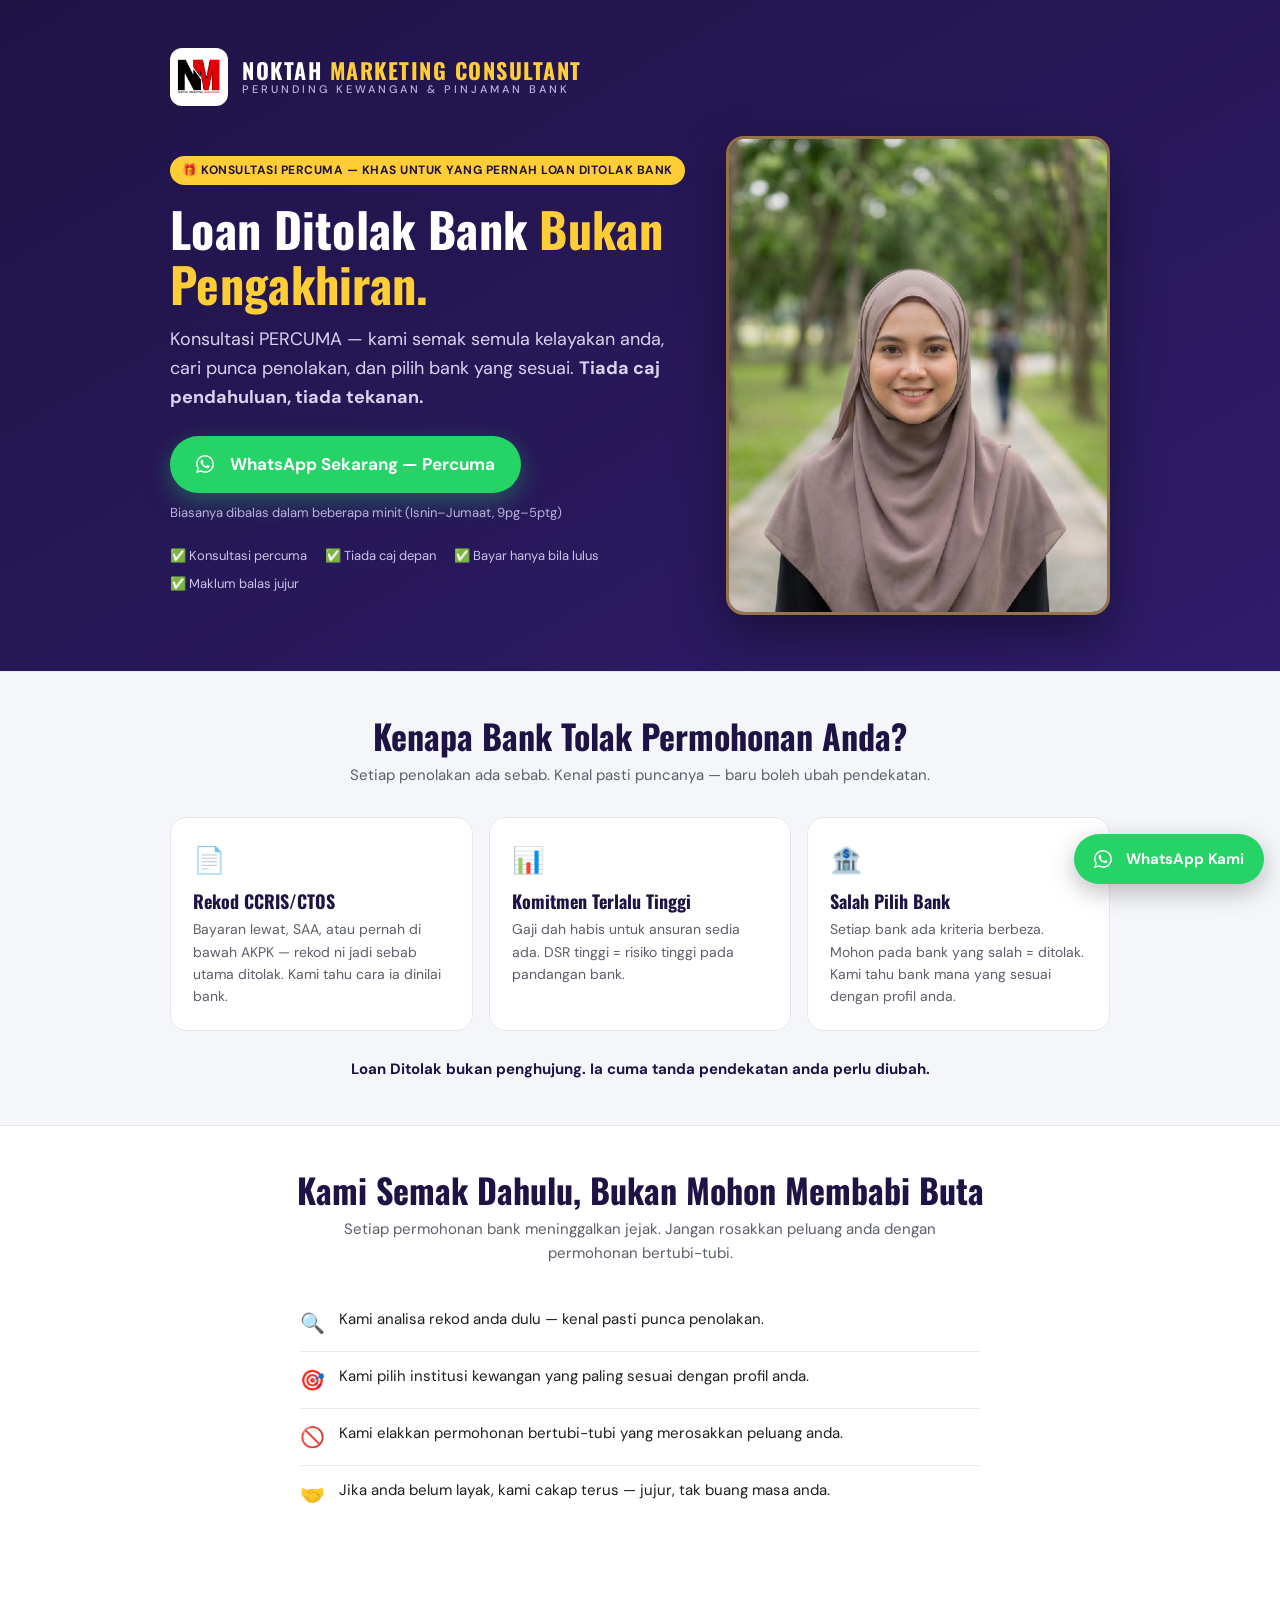
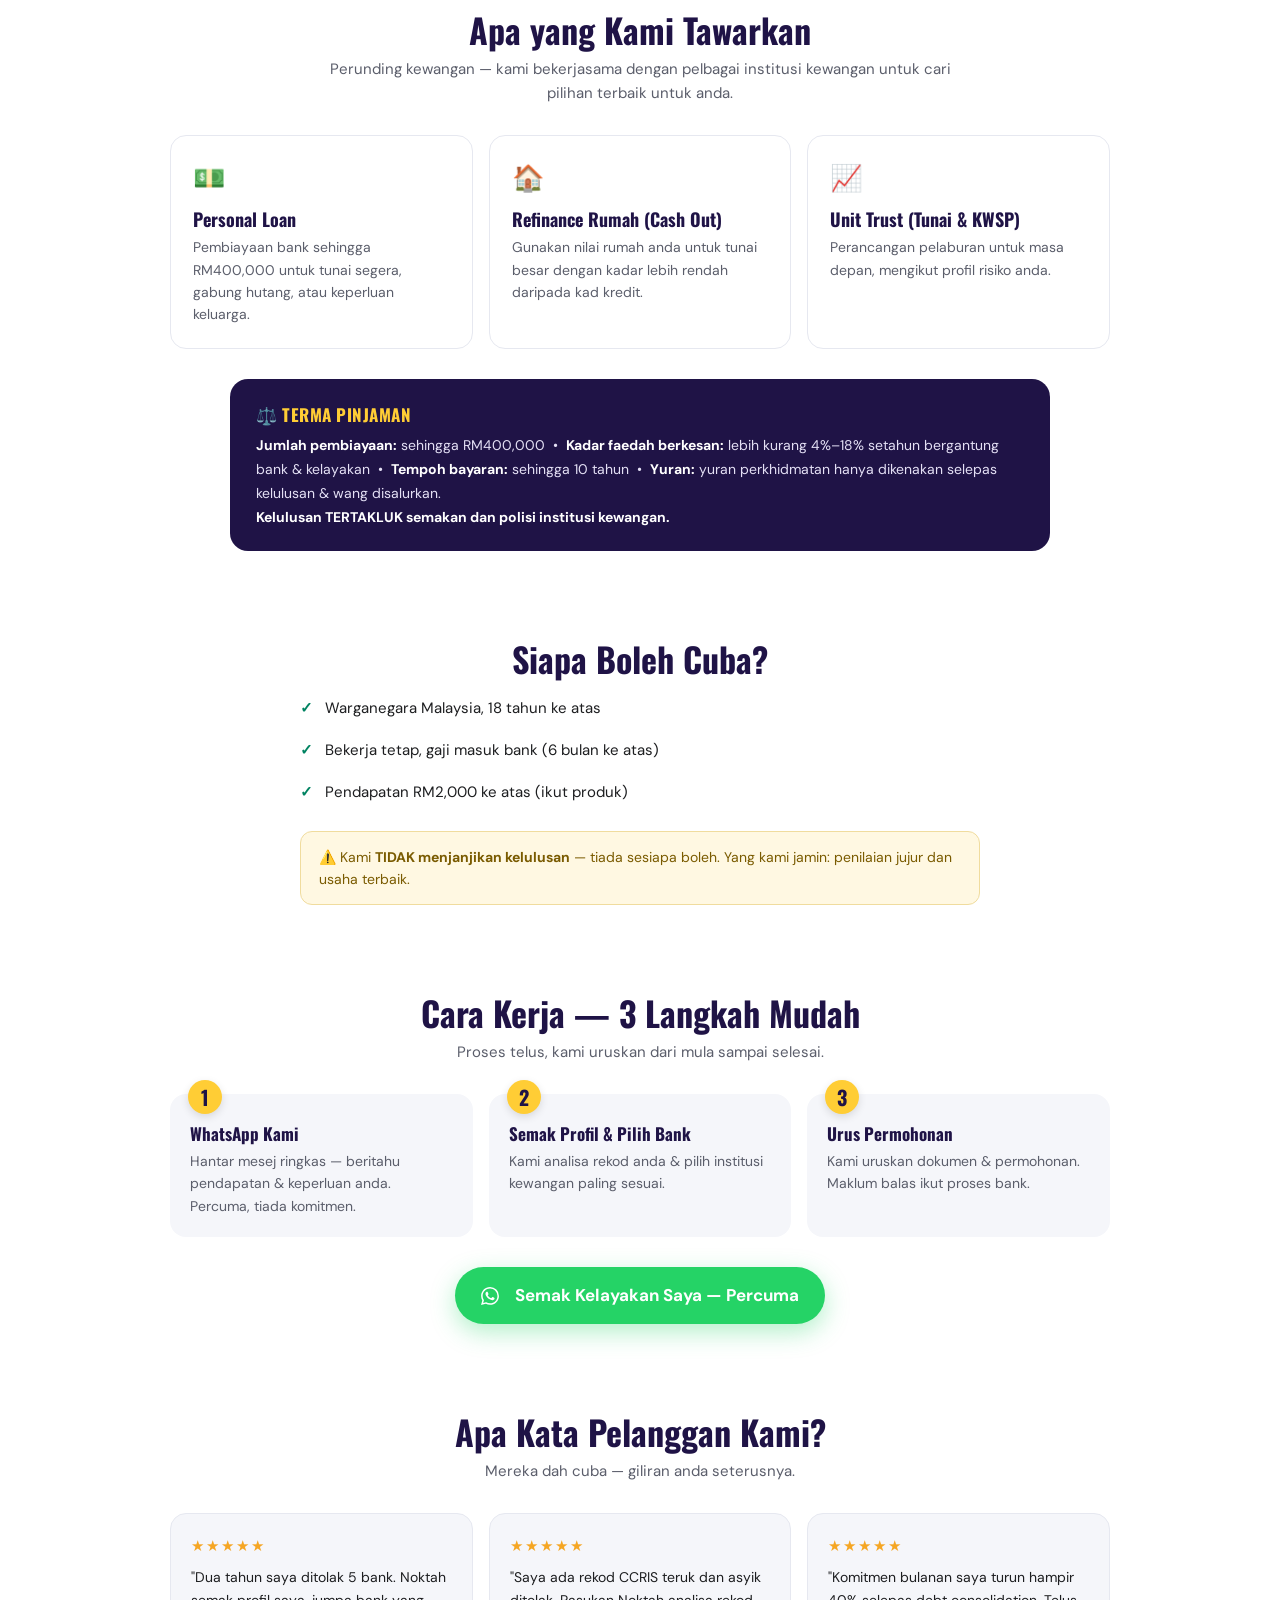
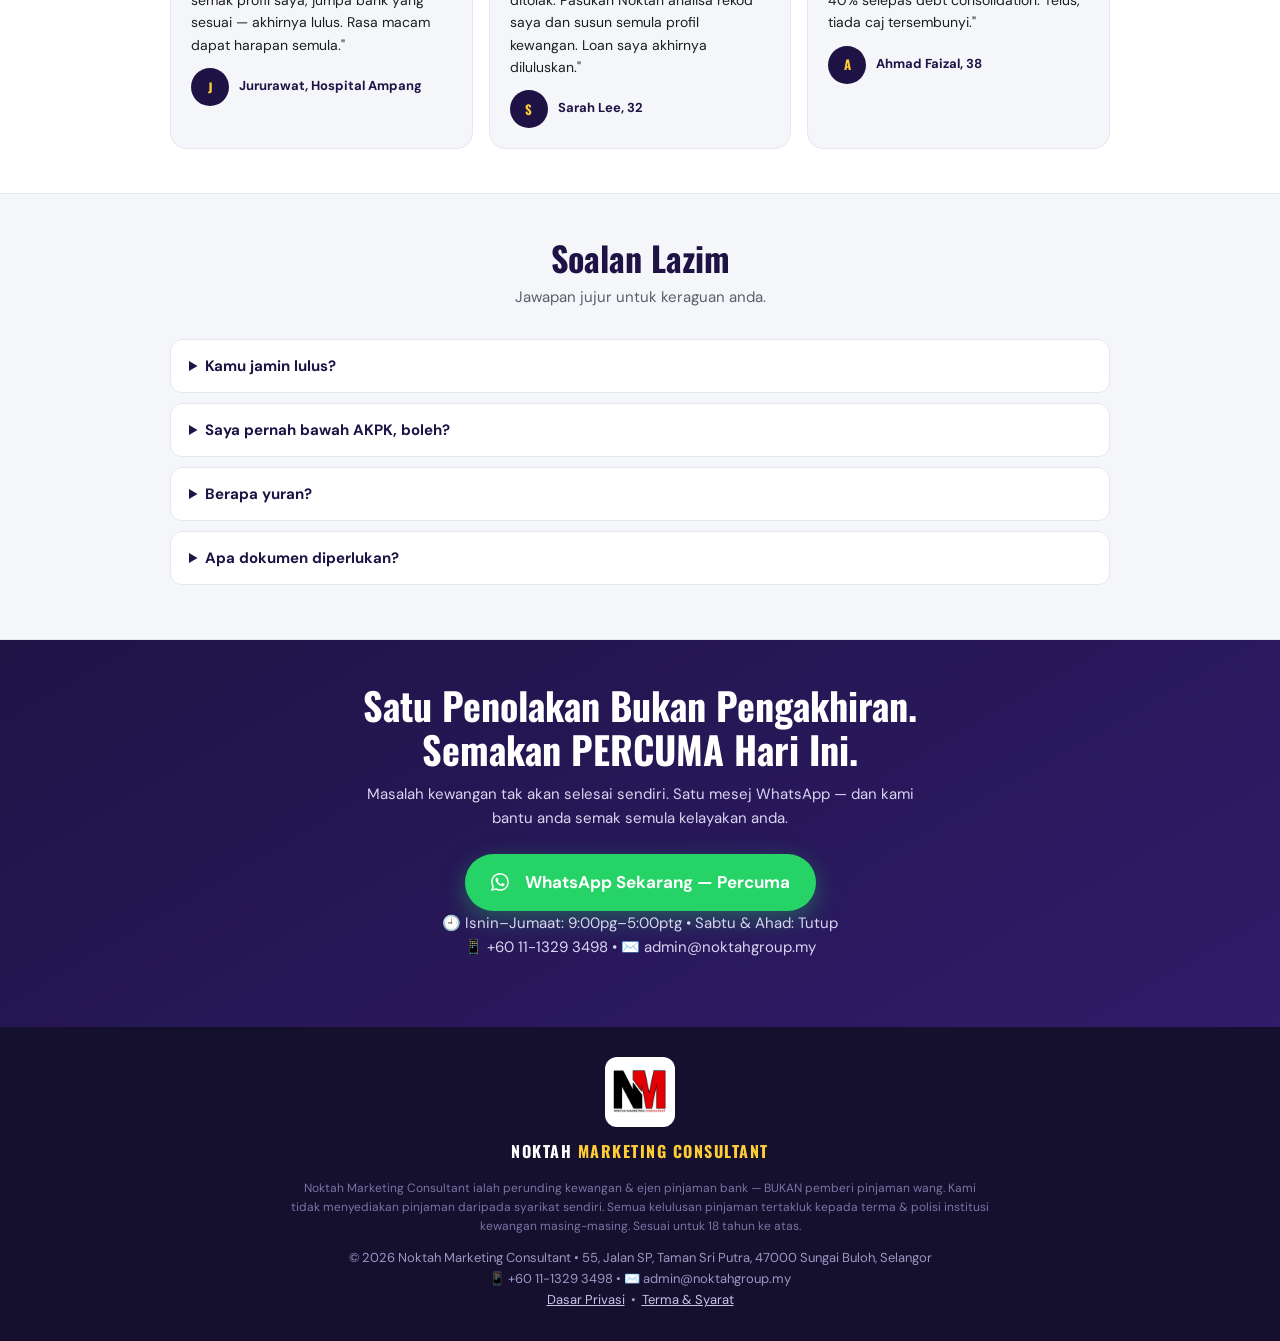
==== index.html @ 8a8d5894 "Mobile hero: turunkan anchor ke 58%, tinggi 300px (nampak badan)" ====
<!DOCTYPE html>
<html lang="ms">
<head>
<!-- Meta Pixel Code -->
<script>
!function(f,b,e,v,n,t,s)
{if(f.fbq)return;n=f.fbq=function(){n.callMethod?
n.callMethod.apply(n,arguments):n.queue.push(arguments)};
if(!f._fbq)f._fbq=n;n.push=n;n.loaded=!0;n.version='2.0';
n.queue=[];t=b.createElement(e);t.async=!0;
t.src=v;s=b.getElementsByTagName(e)[0];
s.parentNode.insertBefore(t,s)}(window, document,'script',
'https://connect.facebook.net/en_US/fbevents.js');
fbq('init', '1632732818271693');
fbq('track', 'PageView');
</script>
<noscript><img height="1" width="1" style="display:none"
src="https://www.facebook.com/tr?id=1632732818271693&ev=PageView&noscript=1"
/></noscript>
<!-- End Meta Pixel Code -->
<meta charset="utf-8">
<meta name="viewport" content="width=device-width, initial-scale=1.0">
<meta name="google-site-verification" content="k-jwRYBzm_ZNtMENzzK-JhAJTaIxmrwhl0UwHgSZcL0">
<link rel="icon" type="image/png" href="favicon-64.png" sizes="64x64">
<link rel="icon" type="image/png" href="favicon-48.png" sizes="48x48">
<link rel="icon" type="image/png" href="favicon.png" sizes="32x32">
<link rel="icon" href="favicon.ico" sizes="any">
<link rel="apple-touch-icon" href="apple-touch-icon.png">
<title>Loan Ditolak Bank Bukan Pengakhiran — Konsultasi PERCUMA | Noktah Marketing Consultant</title>
<meta name="description" content="Pernah ditolak bank? Konsultasi PERCUMA — kami semak semula kelayakan anda, cari punca penolakan & pilih bank yang sesuai. Tiada caj pendahuluan.">
<link rel="canonical" href="https://loan.noktahgroup.my/">
<meta property="og:type" content="website">
<meta property="og:url" content="https://loan.noktahgroup.my/">
<meta property="og:title" content="Loan Ditolak Bank Bukan Pengakhiran — Konsultasi PERCUMA | Noktah Marketing Consultant">
<meta property="og:description" content="Konsultasi PERCUMA: kami semak semula kelayakan anda, cari punca penolakan & pilih bank yang sesuai. Tiada caj pendahuluan. Bayar hanya bila loan lulus.">
<meta property="og:image" content="https://loan.noktahgroup.my/hero.jpg">
<meta name="twitter:card" content="summary_large_image">
<script type="application/ld+json">
{
  "@context": "https://schema.org",
  "@graph": [
    {
      "@type": "FinancialService",
      "name": "Noktah Marketing Consultant",
      "description": "Perunding kewangan & ejen pinjaman bank: personal loan, refinance rumah (cash out) & unit trust. Konsultasi percuma, tiada caj pendahuluan.",
      "url": "https://loan.noktahgroup.my/",
      "telephone": "+60-11-1329-3498",
      "email": "admin@noktahgroup.my",
      "address": {
        "@type": "PostalAddress",
        "streetAddress": "55, Jalan SP, Taman Sri Putra",
        "addressLocality": "Sungai Buloh",
        "addressRegion": "Selangor",
        "postalCode": "47000",
        "addressCountry": "MY"
      },
      "openingHoursSpecification": {
        "@type": "OpeningHoursSpecification",
        "dayOfWeek": ["Monday","Tuesday","Wednesday","Thursday","Friday"],
        "opens": "09:00",
        "closes": "17:00"
      }
    },
    {
      "@type": "FAQPage",
      "mainEntity": [
        {"@type":"Question","name":"Kamu jamin lulus?","acceptedAnswer":{"@type":"Answer","text":"TIDAK. Tiada sesiapa boleh jamin kelulusan bank. Tugas kami memastikan anda mohon dengan cara yang betul dan layak."}},
        {"@type":"Question","name":"Saya pernah bawah AKPK, boleh?","acceptedAnswer":{"@type":"Answer","text":"Bergantung rekod dan status semasa. Konsultasi percuma — kami nilai dulu."}},
        {"@type":"Question","name":"Berapa yuran?","acceptedAnswer":{"@type":"Answer","text":"Tiada caj pendahuluan. Yuran hanya bila loan lulus dan duit masuk."}},
        {"@type":"Question","name":"Apa dokumen diperlukan?","acceptedAnswer":{"@type":"Answer","text":"NRIC, slip gaji, penyata KWSP/EPF."}}
      ]
    }
  ]
}
</script>
<link rel="preconnect" href="https://fonts.googleapis.com">
<link rel="preconnect" href="https://fonts.gstatic.com" crossorigin>
<link href="https://fonts.googleapis.com/css2?family=Oswald:wght@400;500;700&family=DM+Sans:wght@400;500;700&display=swap" rel="stylesheet">
<style>
  :root{
    --navy:#1f1346; --navy2:#2f1c6a; --gold:#ffcd35; --wa:#25D366; --wa-dark:#1eb457;
    --ink:#1d1e20; --gray:#5b5e6b; --bg:#ffffff; --soft:#f5f6fa; --line:#e6e8f0;
  }
  *{margin:0;padding:0;box-sizing:border-box;-webkit-tap-highlight-color:transparent}
  html{scroll-behavior:smooth}
  body{font-family:'DM Sans',Arial,sans-serif;color:var(--ink);background:var(--bg);line-height:1.6}
  h1,h2,h3{font-family:Oswald,'Arial Narrow',sans-serif;line-height:1.15;font-weight:700}
  img{max-width:100%;display:block}
  .wrap{max-width:980px;margin:0 auto;padding:0 20px}

  /* ===== HERO ===== */
  .hero{background:linear-gradient(150deg,var(--navy) 0%,var(--navy2) 100%);color:#fff;padding:48px 0 56px;position:relative;overflow:hidden}
  .hero-grid{display:grid;grid-template-columns:1.15fr .85fr;gap:36px;align-items:center;position:relative;z-index:1}
  .badge{display:inline-block;background:var(--gold);color:var(--navy);font-weight:700;font-size:12px;letter-spacing:.5px;padding:5px 12px;border-radius:999px;margin-bottom:16px;text-transform:uppercase}
  .hero h1{font-size:clamp(32px,7vw,48px);margin-bottom:14px;letter-spacing:.3px}
  .hero h1 .hl{color:var(--gold)}
  .hero p.sub{font-size:clamp(15px,3.6vw,18px);color:#d9d4f0;max-width:600px;margin-bottom:24px}
  .cta{display:inline-flex;align-items:center;gap:10px;background:var(--wa);color:#fff;font-weight:700;font-size:17px;padding:15px 26px;border-radius:999px;text-decoration:none;box-shadow:0 8px 24px rgba(37,211,102,.35);transition:transform .15s}
  .cta:hover{transform:translateY(-2px)}
  .cta-note{margin-top:10px;font-size:13px;color:#b9b3dd}
  .trust{display:flex;flex-wrap:wrap;gap:8px 18px;margin-top:22px;font-size:13px;color:#c9c4e8}
  .trust span{display:inline-flex;align-items:center;gap:6px}
  .brand{display:flex;align-items:center;gap:14px;margin-bottom:30px}
  .brand img{width:58px;height:58px;background:#fff;border-radius:12px;padding:5px;object-fit:contain}
  .brand .brand-name{font-family:Oswald,sans-serif;font-weight:700;font-size:clamp(17px,4vw,22px);letter-spacing:1.5px;color:#fff;line-height:1.15}
  .brand .brand-name em{color:var(--gold);font-style:normal}
  .brand .brand-name small{display:block;font-family:'DM Sans',sans-serif;font-size:11px;letter-spacing:3px;color:#b9b3dd;font-weight:500}
  .hero-img{border-radius:18px;overflow:hidden;box-shadow:0 20px 50px rgba(0,0,0,.4);border:3px solid rgba(255,205,53,.5)}
  .hero-img img{width:100%;height:100%;object-fit:cover}
  @media(max-width:760px){.hero-grid{grid-template-columns:1fr}.hero-img{order:-1;max-height:300px}.hero-img img{object-position:center 58%}}

  /* ===== SEKSYEN ===== */
  section{padding:44px 0}
  h2.sec{font-size:clamp(24px,5.5vw,34px);text-align:center;margin-bottom:8px;color:var(--navy)}
  p.sec-sub{text-align:center;color:var(--gray);max-width:660px;margin:0 auto 30px;font-size:15px}

  /* ===== PAIN ===== */
  .pain{background:var(--soft);border-top:1px solid var(--line);border-bottom:1px solid var(--line)}
  .cards{display:grid;grid-template-columns:repeat(auto-fit,minmax(250px,1fr));gap:16px}
  .card{background:#fff;border:1px solid var(--line);border-radius:16px;padding:22px}
  .card .ico{font-size:26px;margin-bottom:10px}
  .card h3{font-size:18px;color:var(--navy);margin-bottom:6px}
  .card p{font-size:14px;color:var(--gray)}
  .pain .kicker{text-align:center;font-weight:700;color:var(--navy);margin-top:26px;font-size:15px}

  /* ===== BEZANYA ===== */
  .bezanya ul{list-style:none;max-width:680px;margin:0 auto}
  .bezanya li{display:flex;gap:14px;padding:12px 0;font-size:15px;border-bottom:1px solid var(--line)}
  .bezanya li:last-child{border-bottom:0}
  .bezanya li .ic{font-size:20px;flex-shrink:0}

  /* ===== PERKHIDMATAN + TERMS ===== */
  .terms{background:var(--navy);color:#fff;border-radius:18px;padding:26px 26px 22px;margin-top:30px;max-width:820px;margin-left:auto;margin-right:auto}
  .terms h3{color:var(--gold);font-size:17px;margin-bottom:10px;text-transform:uppercase;letter-spacing:.5px}
  .terms p{font-size:14px;color:#e4e0f5;line-height:1.7}
  .terms b{color:#fff}

  /* ===== KELAYAKAN ===== */
  .kelayakan ul{list-style:none;max-width:680px;margin:0 auto}
  .kelayakan li{display:flex;gap:12px;padding:9px 0;font-size:15px}
  .kelayakan li .tick{color:#008361;font-weight:700}
  .kelayakan .warn{max-width:680px;margin:18px auto 0;background:#fff8e2;border:1px solid #f0dc9e;border-radius:12px;padding:14px 18px;font-size:14px;color:#7a5b00}

  /* ===== LANGKAH ===== */
  .steps{display:grid;grid-template-columns:repeat(auto-fit,minmax(220px,1fr));gap:16px;counter-reset:step}
  .step{position:relative;background:var(--soft);border-radius:16px;padding:24px 20px 20px}
  .step::before{counter-increment:step;content:counter(step);position:absolute;top:-14px;left:18px;background:var(--gold);color:var(--navy);font-family:Oswald,sans-serif;font-weight:700;font-size:20px;width:34px;height:34px;border-radius:50%;display:flex;align-items:center;justify-content:center;box-shadow:0 3px 8px rgba(0,0,0,.12)}
  .step h3{font-size:17px;color:var(--navy);margin-bottom:6px;margin-top:6px}
  .step p{font-size:14px;color:var(--gray)}

  /* ===== TESTIMONI ===== */
  .testi{display:grid;grid-template-columns:repeat(auto-fit,minmax(270px,1fr));gap:16px}
  .tcard{background:var(--soft);border-radius:16px;padding:20px;border:1px solid var(--line)}
  .tcard .stars{color:#f5a623;letter-spacing:2px;font-size:15px;margin-bottom:8px}
  .tcard p{font-size:14px}
  .tcard .nama{margin-top:12px;font-weight:700;font-size:13px;color:var(--navy)}
  .avatar{width:38px;height:38px;border-radius:50%;background:var(--navy);color:var(--gold);font-family:Oswald;font-weight:700;display:inline-flex;align-items:center;justify-content:center;margin-right:10px;vertical-align:middle}

  /* ===== FAQ ===== */
  .faq{background:var(--soft);border-top:1px solid var(--line);border-bottom:1px solid var(--line)}
  details{background:#fff;border:1px solid var(--line);border-radius:12px;margin-bottom:10px;padding:14px 18px}
  summary{font-weight:700;color:var(--navy);cursor:pointer;font-size:15px}
  details p{font-size:14px;color:var(--gray);margin-top:8px}

  /* ===== CTA AKHIR ===== */
  .cta-final{background:linear-gradient(150deg,var(--navy) 0%,var(--navy2) 100%);color:#fff;text-align:center}
  .cta-final h2{font-size:clamp(26px,6vw,38px);margin-bottom:10px}
  .cta-final p{color:#d9d4f0;max-width:580px;margin:0 auto 24px;font-size:15px}
  .jam-info{margin-top:18px;font-size:13px;color:#b9b3dd}

  /* ===== FOOTER ===== */
  footer{background:#14102e;color:#9d97c4;font-size:13px;padding:30px 0;text-align:center}
  footer .disclaimer{max-width:700px;margin:0 auto 12px;font-size:12px;color:#7a74a3}
  footer a{color:#c9c4e8}

  /* ===== STICKY WA ===== */
  .sticky-wa{position:fixed;bottom:16px;right:16px;z-index:99;background:var(--wa);color:#fff;border-radius:999px;padding:13px 20px;font-weight:700;text-decoration:none;font-size:15px;box-shadow:0 8px 24px rgba(0,0,0,.25);display:flex;align-items:center;gap:8px}
  @media(max-width:480px){.sticky-wa span.tx{display:none}.sticky-wa{padding:14px;border-radius:50%}}
.wa-ico { vertical-align: -3px; margin-right: 6px; }
</style>
</head>
<body>

<!-- ================= HERO ================= -->
<header class="hero">
  <div class="wrap">
    <div class="brand">
      <img src="logo-sm.png" alt="Logo Noktah Marketing Consultant">
      <div class="brand-name">NOKTAH <em>MARKETING CONSULTANT</em><small>PERUNDING KEWANGAN &amp; PINJAMAN BANK</small></div>
    </div>
    <div class="hero-grid">
      <div>
        <span class="badge">🎁 Konsultasi PERCUMA — Khas Untuk Yang Pernah Loan Ditolak Bank</span>
        <h1>Loan Ditolak Bank <span class="hl">Bukan Pengakhiran.</span></h1>
        <p class="sub">Konsultasi PERCUMA — kami semak semula kelayakan anda, cari punca penolakan, dan pilih bank yang sesuai. <strong>Tiada caj pendahuluan, tiada tekanan.</strong></p>
        <a class="cta" href="https://wa.me/601113293498?text=Assalamualaikum%2C%20saya%20nak%20semak%20kelayakan%20loan%20-%20konsultasi%20PERCUMA." target="_blank" rel="noopener" onclick="trackWA('hero')"><svg class="wa-ico" viewBox="0 0 24 24" width="18" height="18" fill="#fff" aria-hidden="true"><path d="M17.472 14.382c-.297-.149-1.758-.867-2.03-.967-.273-.099-.471-.148-.67.15-.197.297-.767.966-.94 1.164-.173.199-.347.223-.644.075-.297-.15-1.255-.463-2.39-1.475-.883-.788-1.48-1.761-1.653-2.059-.173-.297-.018-.458.13-.606.134-.133.298-.347.446-.52.149-.174.198-.298.298-.497.099-.198.05-.371-.025-.52-.075-.149-.669-1.612-.916-2.207-.242-.579-.487-.5-.669-.51-.173-.008-.371-.01-.57-.01-.198 0-.52.074-.792.372-.272.297-1.04 1.016-1.04 2.479 0 1.462 1.065 2.875 1.213 3.074.149.198 2.096 3.2 5.077 4.487.709.306 1.262.489 1.694.625.712.227 1.36.195 1.871.118.571-.085 1.758-.719 2.006-1.413.248-.694.248-1.289.173-1.413-.074-.124-.272-.198-.57-.347m-5.421 7.403h-.004a9.87 9.87 0 01-5.031-1.378l-.361-.214-3.741.982.998-3.648-.235-.374a9.86 9.86 0 01-1.51-5.26c.001-5.45 4.436-9.884 9.888-9.884 2.64 0 5.122 1.03 6.988 2.898a9.825 9.825 0 012.893 6.994c-.003 5.45-4.437 9.884-9.885 9.884m8.413-18.297A11.815 11.815 0 0012.05 0C5.495 0 .16 5.335.157 11.892c0 2.096.547 4.142 1.588 5.945L.057 24l6.305-1.654a11.882 11.882 0 005.683 1.448h.005c6.554 0 11.89-5.335 11.893-11.893a11.821 11.821 0 00-3.48-8.413z"/></svg> WhatsApp Sekarang — Percuma</a>
        <p class="cta-note">Biasanya dibalas dalam beberapa minit (Isnin–Jumaat, 9pg–5ptg)</p>
        <div class="trust">
          <span>✅ Konsultasi percuma</span>
          <span>✅ Tiada caj depan</span>
          <span>✅ Bayar hanya bila lulus</span>
          <span>✅ Maklum balas jujur</span>
        </div>
      </div>
      <div class="hero-img">
        <img src="hero.jpg" alt="Wanita berhijab tersenyum lega — ada harapan selepas ditolak bank" width="1200" height="800">
      </div>
    </div>
  </div>
</header>

<!-- ================= PAIN ================= -->
<section class="pain">
  <div class="wrap">
    <h2 class="sec">Kenapa Bank Tolak Permohonan Anda?</h2>
    <p class="sec-sub">Setiap penolakan ada sebab. Kenal pasti puncanya — baru boleh ubah pendekatan.</p>
    <div class="cards">
      <div class="card">
        <div class="ico">📄</div>
        <h3>Rekod CCRIS/CTOS</h3>
        <p>Bayaran lewat, SAA, atau pernah di bawah AKPK — rekod ni jadi sebab utama ditolak. Kami tahu cara ia dinilai bank.</p>
      </div>
      <div class="card">
        <div class="ico">📊</div>
        <h3>Komitmen Terlalu Tinggi</h3>
        <p>Gaji dah habis untuk ansuran sedia ada. DSR tinggi = risiko tinggi pada pandangan bank.</p>
      </div>
      <div class="card">
        <div class="ico">🏦</div>
        <h3>Salah Pilih Bank</h3>
        <p>Setiap bank ada kriteria berbeza. Mohon pada bank yang salah = ditolak. Kami tahu bank mana yang sesuai dengan profil anda.</p>
      </div>
    </div>
    <p class="kicker">Loan Ditolak bukan penghujung. Ia cuma tanda pendekatan anda perlu diubah.</p>
  </div>
</section>

<!-- ================= BEZANYA ================= -->
<section class="bezanya">
  <div class="wrap">
    <h2 class="sec">Kami Semak Dahulu, Bukan Mohon Membabi Buta</h2>
    <p class="sec-sub">Setiap permohonan bank meninggalkan jejak. Jangan rosakkan peluang anda dengan permohonan bertubi-tubi.</p>
    <ul>
      <li><span class="ic">🔍</span> Kami analisa rekod anda dulu — kenal pasti punca penolakan.</li>
      <li><span class="ic">🎯</span> Kami pilih institusi kewangan yang paling sesuai dengan profil anda.</li>
      <li><span class="ic">🚫</span> Kami elakkan permohonan bertubi-tubi yang merosakkan peluang anda.</li>
      <li><span class="ic">🤝</span> Jika anda belum layak, kami cakap terus — jujur, tak buang masa anda.</li>
    </ul>
  </div>
</section>

<!-- ================= PERKHIDMATAN ================= -->
<section>
  <div class="wrap">
    <h2 class="sec">Apa yang Kami Tawarkan</h2>
    <p class="sec-sub">Perunding kewangan — kami bekerjasama dengan pelbagai institusi kewangan untuk cari pilihan terbaik untuk anda.</p>
    <div class="cards">
      <div class="card">
        <div class="ico">💵</div>
        <h3>Personal Loan</h3>
        <p>Pembiayaan bank sehingga RM400,000 untuk tunai segera, gabung hutang, atau keperluan keluarga.</p>
      </div>
      <div class="card">
        <div class="ico">🏠</div>
        <h3>Refinance Rumah (Cash Out)</h3>
        <p>Gunakan nilai rumah anda untuk tunai besar dengan kadar lebih rendah daripada kad kredit.</p>
      </div>
      <div class="card">
        <div class="ico">📈</div>
        <h3>Unit Trust (Tunai &amp; KWSP)</h3>
        <p>Perancangan pelaburan untuk masa depan, mengikut profil risiko anda.</p>
      </div>
    </div>
    <div class="terms">
      <h3>⚖️ Terma Pinjaman</h3>
      <p><b>Jumlah pembiayaan:</b> sehingga RM400,000 &nbsp;•&nbsp; <b>Kadar faedah berkesan:</b> lebih kurang 4%–18% setahun bergantung bank &amp; kelayakan &nbsp;•&nbsp; <b>Tempoh bayaran:</b> sehingga 10 tahun &nbsp;•&nbsp; <b>Yuran:</b> yuran perkhidmatan hanya dikenakan selepas kelulusan &amp; wang disalurkan.<br>
      <b>Kelulusan TERTAKLUK semakan dan polisi institusi kewangan.</b></p>
    </div>
  </div>
</section>

<!-- ================= KELAYAKAN ================= -->
<section class="kelayakan">
  <div class="wrap">
    <h2 class="sec">Siapa Boleh Cuba?</h2>
    <ul>
      <li><span class="tick">✓</span> Warganegara Malaysia, 18 tahun ke atas</li>
      <li><span class="tick">✓</span> Bekerja tetap, gaji masuk bank (6 bulan ke atas)</li>
      <li><span class="tick">✓</span> Pendapatan RM2,000 ke atas (ikut produk)</li>
    </ul>
    <div class="warn">⚠️ Kami <b>TIDAK menjanjikan kelulusan</b> — tiada sesiapa boleh. Yang kami jamin: penilaian jujur dan usaha terbaik.</div>
  </div>
</section>

<!-- ================= LANGKAH ================= -->
<section>
  <div class="wrap">
    <h2 class="sec">Cara Kerja — 3 Langkah Mudah</h2>
    <p class="sec-sub">Proses telus, kami uruskan dari mula sampai selesai.</p>
    <div class="steps">
      <div class="step">
        <h3>WhatsApp Kami</h3>
        <p>Hantar mesej ringkas — beritahu pendapatan &amp; keperluan anda. Percuma, tiada komitmen.</p>
      </div>
      <div class="step">
        <h3>Semak Profil &amp; Pilih Bank</h3>
        <p>Kami analisa rekod anda &amp; pilih institusi kewangan paling sesuai.</p>
      </div>
      <div class="step">
        <h3>Urus Permohonan</h3>
        <p>Kami uruskan dokumen &amp; permohonan. Maklum balas ikut proses bank.</p>
      </div>
    </div>
    <div style="text-align:center;margin-top:30px">
      <a class="cta" href="https://wa.me/601113293498?text=Assalamualaikum%2C%20saya%20nak%20semak%20kelayakan%20loan%20-%20konsultasi%20PERCUMA." target="_blank" rel="noopener" onclick="trackWA('mid')"><svg class="wa-ico" viewBox="0 0 24 24" width="18" height="18" fill="#fff" aria-hidden="true"><path d="M17.472 14.382c-.297-.149-1.758-.867-2.03-.967-.273-.099-.471-.148-.67.15-.197.297-.767.966-.94 1.164-.173.199-.347.223-.644.075-.297-.15-1.255-.463-2.39-1.475-.883-.788-1.48-1.761-1.653-2.059-.173-.297-.018-.458.13-.606.134-.133.298-.347.446-.52.149-.174.198-.298.298-.497.099-.198.05-.371-.025-.52-.075-.149-.669-1.612-.916-2.207-.242-.579-.487-.5-.669-.51-.173-.008-.371-.01-.57-.01-.198 0-.52.074-.792.372-.272.297-1.04 1.016-1.04 2.479 0 1.462 1.065 2.875 1.213 3.074.149.198 2.096 3.2 5.077 4.487.709.306 1.262.489 1.694.625.712.227 1.36.195 1.871.118.571-.085 1.758-.719 2.006-1.413.248-.694.248-1.289.173-1.413-.074-.124-.272-.198-.57-.347m-5.421 7.403h-.004a9.87 9.87 0 01-5.031-1.378l-.361-.214-3.741.982.998-3.648-.235-.374a9.86 9.86 0 01-1.51-5.26c.001-5.45 4.436-9.884 9.888-9.884 2.64 0 5.122 1.03 6.988 2.898a9.825 9.825 0 012.893 6.994c-.003 5.45-4.437 9.884-9.885 9.884m8.413-18.297A11.815 11.815 0 0012.05 0C5.495 0 .16 5.335.157 11.892c0 2.096.547 4.142 1.588 5.945L.057 24l6.305-1.654a11.882 11.882 0 005.683 1.448h.005c6.554 0 11.89-5.335 11.893-11.893a11.821 11.821 0 00-3.48-8.413z"/></svg> Semak Kelayakan Saya — Percuma</a>
    </div>
  </div>
</section>

<!-- ================= TESTIMONI ================= -->
<section>
  <div class="wrap">
    <h2 class="sec">Apa Kata Pelanggan Kami?</h2>
    <p class="sec-sub">Mereka dah cuba — giliran anda seterusnya.</p>
    <div class="testi">
      <div class="tcard">
        <div class="stars">★★★★★</div>
        <p>"Dua tahun saya ditolak 5 bank. Noktah semak profil saya, jumpa bank yang sesuai — akhirnya lulus. Rasa macam dapat harapan semula."</p>
        <div class="nama"><span class="avatar">J</span>Jururawat, Hospital Ampang</div>
      </div>
      <div class="tcard">
        <div class="stars">★★★★★</div>
        <p>"Saya ada rekod CCRIS teruk dan asyik ditolak. Pasukan Noktah analisa rekod saya dan susun semula profil kewangan. Loan saya akhirnya diluluskan."</p>
        <div class="nama"><span class="avatar">S</span>Sarah Lee, 32</div>
      </div>
      <div class="tcard">
        <div class="stars">★★★★★</div>
        <p>"Komitmen bulanan saya turun hampir 40% selepas debt consolidation. Telus, tiada caj tersembunyi."</p>
        <div class="nama"><span class="avatar">A</span>Ahmad Faizal, 38</div>
      </div>
    </div>
  </div>
</section>

<!-- ================= FAQ ================= -->
<section class="faq">
  <div class="wrap">
    <h2 class="sec">Soalan Lazim</h2>
    <p class="sec-sub">Jawapan jujur untuk keraguan anda.</p>
    <details>
      <summary>Kamu jamin lulus?</summary>
      <p>TIDAK. Tiada sesiapa boleh jamin kelulusan bank. Tugas kami memastikan anda mohon dengan cara yang betul dan layak.</p>
    </details>
    <details>
      <summary>Saya pernah bawah AKPK, boleh?</summary>
      <p>Bergantung rekod &amp; status semasa. Konsultasi percuma — kami nilai dulu.</p>
    </details>
    <details>
      <summary>Berapa yuran?</summary>
      <p>Tiada caj pendahuluan. Yuran hanya bila loan lulus &amp; duit masuk.</p>
    </details>
    <details>
      <summary>Apa dokumen diperlukan?</summary>
      <p>NRIC, slip gaji, penyata KWSP/EPF.</p>
    </details>
  </div>
</section>

<!-- ================= CTA AKHIR ================= -->
<section class="cta-final">
  <div class="wrap">
    <h2>Satu Penolakan Bukan Pengakhiran.<br>Semakan PERCUMA Hari Ini.</h2>
    <p>Masalah kewangan tak akan selesai sendiri. Satu mesej WhatsApp — dan kami bantu anda semak semula kelayakan anda.</p>
    <a class="cta" href="https://wa.me/601113293498?text=Assalamualaikum%2C%20saya%20nak%20semak%20kelayakan%20loan%20-%20konsultasi%20PERCUMA." target="_blank" rel="noopener" onclick="trackWA('final')"><svg class="wa-ico" viewBox="0 0 24 24" width="18" height="18" fill="#fff" aria-hidden="true"><path d="M17.472 14.382c-.297-.149-1.758-.867-2.03-.967-.273-.099-.471-.148-.67.15-.197.297-.767.966-.94 1.164-.173.199-.347.223-.644.075-.297-.15-1.255-.463-2.39-1.475-.883-.788-1.48-1.761-1.653-2.059-.173-.297-.018-.458.13-.606.134-.133.298-.347.446-.52.149-.174.198-.298.298-.497.099-.198.05-.371-.025-.52-.075-.149-.669-1.612-.916-2.207-.242-.579-.487-.5-.669-.51-.173-.008-.371-.01-.57-.01-.198 0-.52.074-.792.372-.272.297-1.04 1.016-1.04 2.479 0 1.462 1.065 2.875 1.213 3.074.149.198 2.096 3.2 5.077 4.487.709.306 1.262.489 1.694.625.712.227 1.36.195 1.871.118.571-.085 1.758-.719 2.006-1.413.248-.694.248-1.289.173-1.413-.074-.124-.272-.198-.57-.347m-5.421 7.403h-.004a9.87 9.87 0 01-5.031-1.378l-.361-.214-3.741.982.998-3.648-.235-.374a9.86 9.86 0 01-1.51-5.26c.001-5.45 4.436-9.884 9.888-9.884 2.64 0 5.122 1.03 6.988 2.898a9.825 9.825 0 012.893 6.994c-.003 5.45-4.437 9.884-9.885 9.884m8.413-18.297A11.815 11.815 0 0012.05 0C5.495 0 .16 5.335.157 11.892c0 2.096.547 4.142 1.588 5.945L.057 24l6.305-1.654a11.882 11.882 0 005.683 1.448h.005c6.554 0 11.89-5.335 11.893-11.893a11.821 11.821 0 00-3.48-8.413z"/></svg> WhatsApp Sekarang — Percuma</a>
    <p class="jam-info">🕘 Isnin–Jumaat: 9:00pg–5:00ptg • Sabtu &amp; Ahad: Tutup<br>📱 +60 11-1329 3498 • ✉️ admin@noktahgroup.my</p>
  </div>
</section>

<footer>
  <div class="wrap">
    <img src="logo-sm.png" alt="Noktah Marketing Consultant" style="width:70px;margin:0 auto 12px;background:#fff;border-radius:12px;padding:5px">
    <p style="font-family:Oswald,sans-serif;font-weight:700;letter-spacing:1.5px;color:#fff;font-size:16px;margin-bottom:14px">NOKTAH <span style="color:#ffcd35">MARKETING CONSULTANT</span></p>
    <p class="disclaimer">Noktah Marketing Consultant ialah perunding kewangan &amp; ejen pinjaman bank — BUKAN pemberi pinjaman wang. Kami tidak menyediakan pinjaman daripada syarikat sendiri. Semua kelulusan pinjaman tertakluk kepada terma &amp; polisi institusi kewangan masing-masing. Sesuai untuk 18 tahun ke atas.</p>
    <p>© 2026 Noktah Marketing Consultant • 55, Jalan SP, Taman Sri Putra, 47000 Sungai Buloh, Selangor<br>
    📱 +60 11-1329 3498 • ✉️ admin@noktahgroup.my<br>
    <a href="privasi.html">Dasar Privasi</a> &nbsp;•&nbsp; <a href="syarat.html">Terma &amp; Syarat</a></p>
  </div>
</footer>

<!-- Sticky WhatsApp -->
<a class="sticky-wa" href="https://wa.me/601113293498?text=Assalamualaikum%2C%20saya%20nak%20semak%20kelayakan%20loan%20-%20konsultasi%20PERCUMA." target="_blank" rel="noopener" onclick="trackWA('sticky')"><svg class="wa-ico" viewBox="0 0 24 24" width="18" height="18" fill="#fff" aria-hidden="true"><path d="M17.472 14.382c-.297-.149-1.758-.867-2.03-.967-.273-.099-.471-.148-.67.15-.197.297-.767.966-.94 1.164-.173.199-.347.223-.644.075-.297-.15-1.255-.463-2.39-1.475-.883-.788-1.48-1.761-1.653-2.059-.173-.297-.018-.458.13-.606.134-.133.298-.347.446-.52.149-.174.198-.298.298-.497.099-.198.05-.371-.025-.52-.075-.149-.669-1.612-.916-2.207-.242-.579-.487-.5-.669-.51-.173-.008-.371-.01-.57-.01-.198 0-.52.074-.792.372-.272.297-1.04 1.016-1.04 2.479 0 1.462 1.065 2.875 1.213 3.074.149.198 2.096 3.2 5.077 4.487.709.306 1.262.489 1.694.625.712.227 1.36.195 1.871.118.571-.085 1.758-.719 2.006-1.413.248-.694.248-1.289.173-1.413-.074-.124-.272-.198-.57-.347m-5.421 7.403h-.004a9.87 9.87 0 01-5.031-1.378l-.361-.214-3.741.982.998-3.648-.235-.374a9.86 9.86 0 01-1.51-5.26c.001-5.45 4.436-9.884 9.888-9.884 2.64 0 5.122 1.03 6.988 2.898a9.825 9.825 0 012.893 6.994c-.003 5.45-4.437 9.884-9.885 9.884m8.413-18.297A11.815 11.815 0 0012.05 0C5.495 0 .16 5.335.157 11.892c0 2.096.547 4.142 1.588 5.945L.057 24l6.305-1.654a11.882 11.882 0 005.683 1.448h.005c6.554 0 11.89-5.335 11.893-11.893a11.821 11.821 0 00-3.48-8.413z"/></svg> <span class="tx">WhatsApp Kami</span></a>

<script>
// Event WhatsApp Click untuk Meta Pixel (aktifkan bila Pixel ID disediakan)
function trackWA(lokasi){
  if (typeof fbq === 'function') {
    fbq('track', 'Lead', {content_name: 'whatsapp_click_' + lokasi, currency: 'MYR'});
  }
}
</script>
</body>
</html>
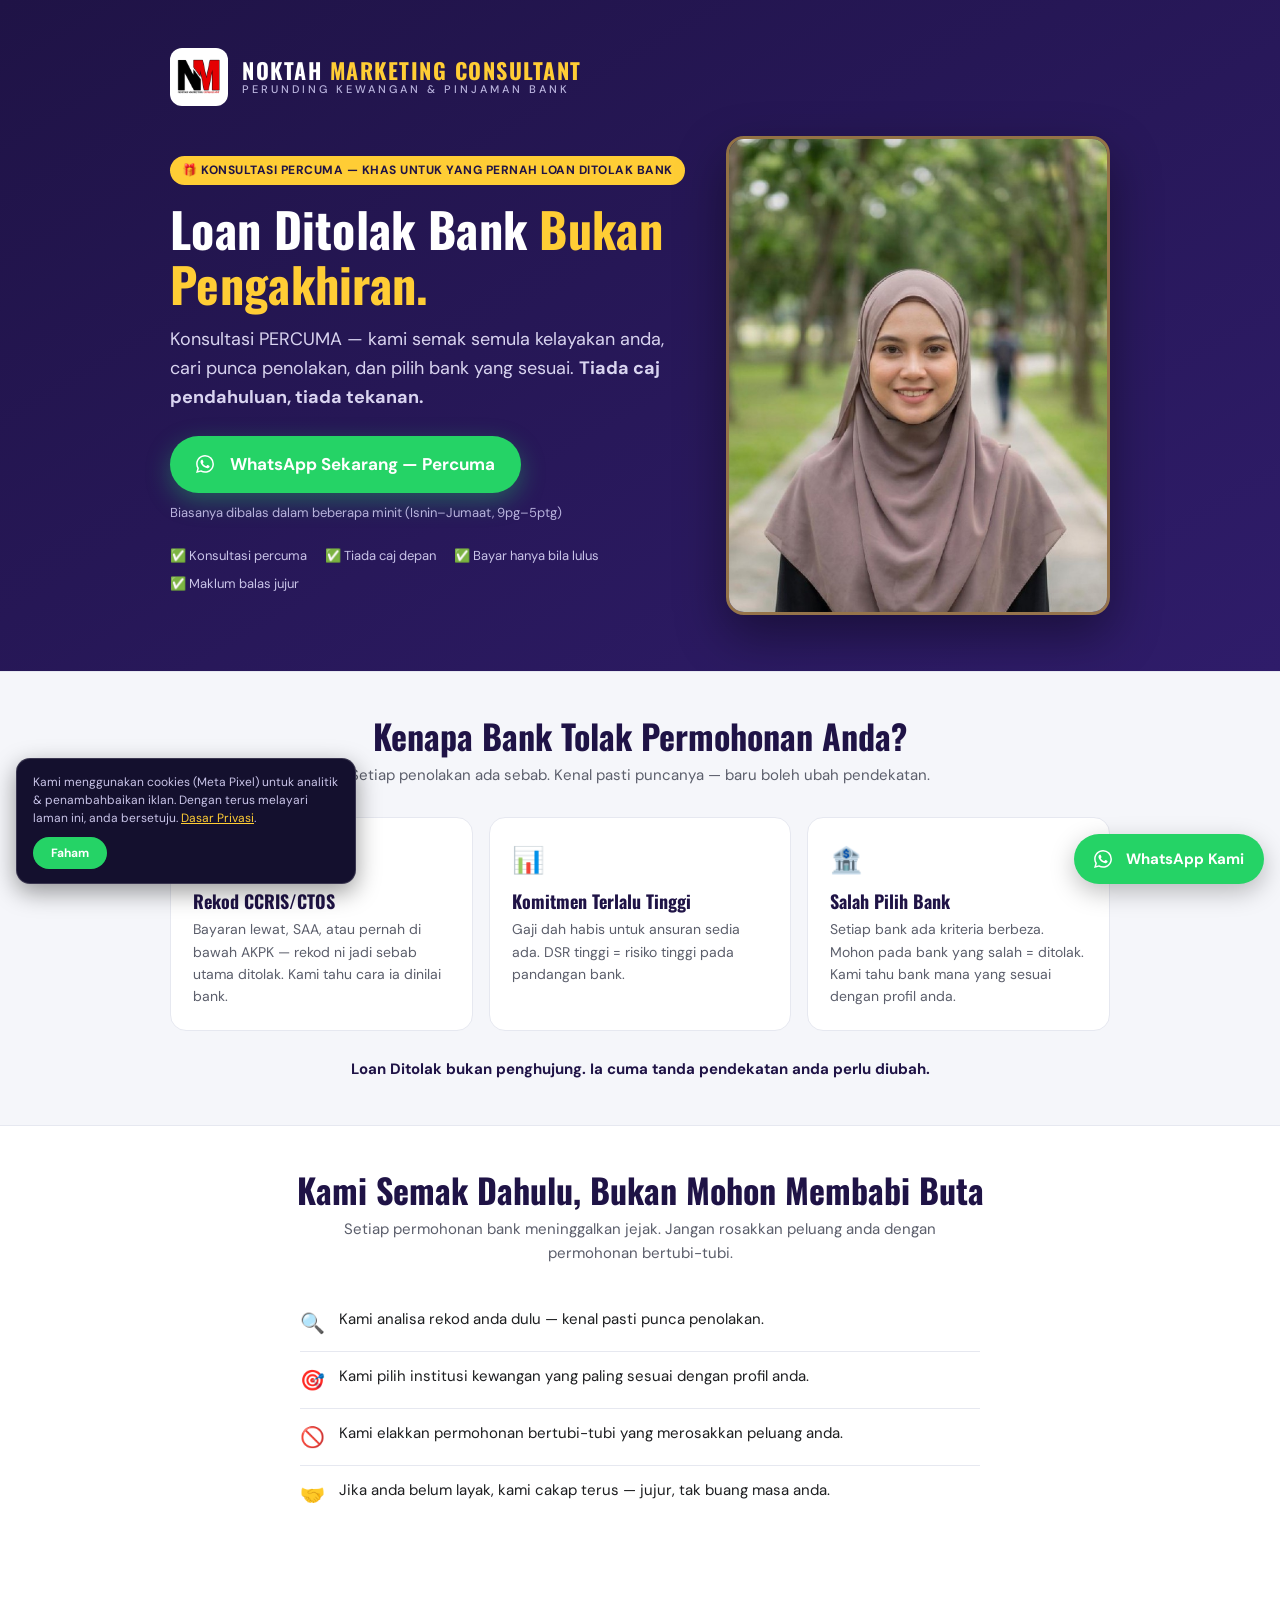
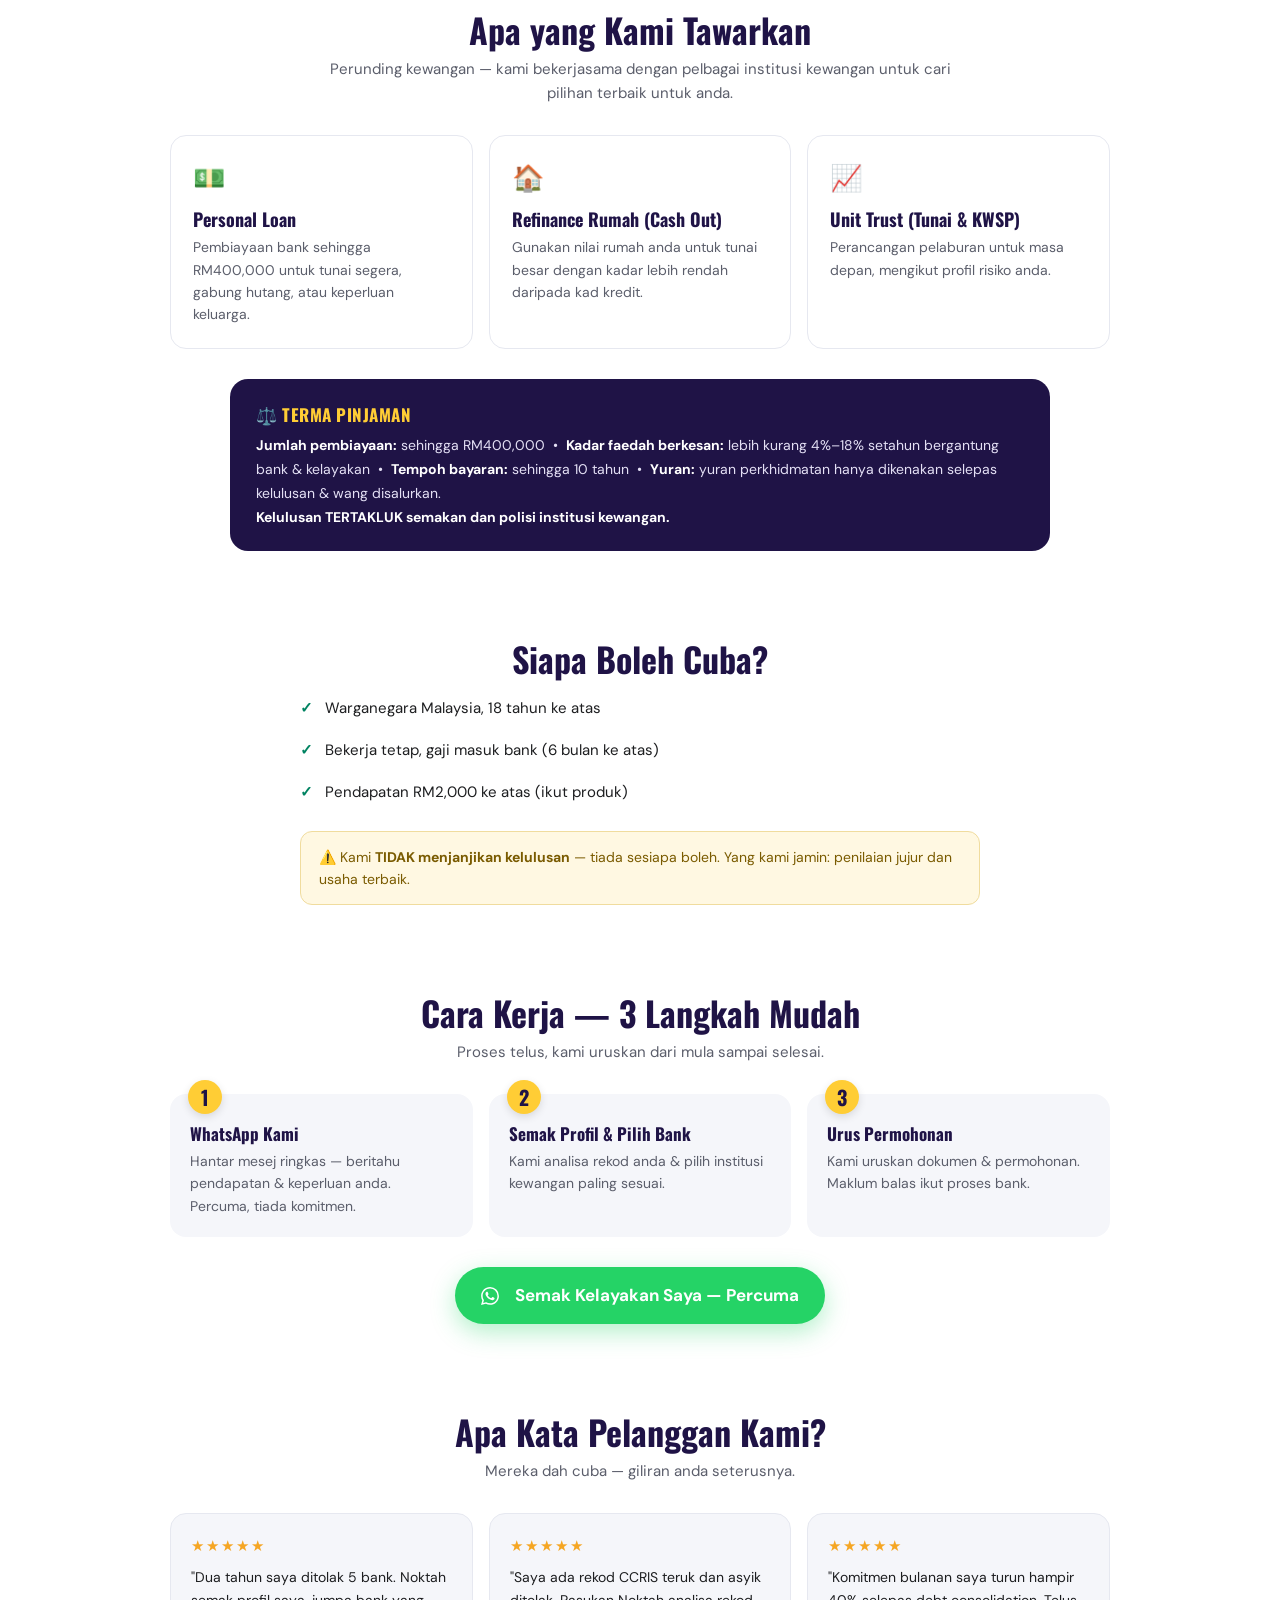
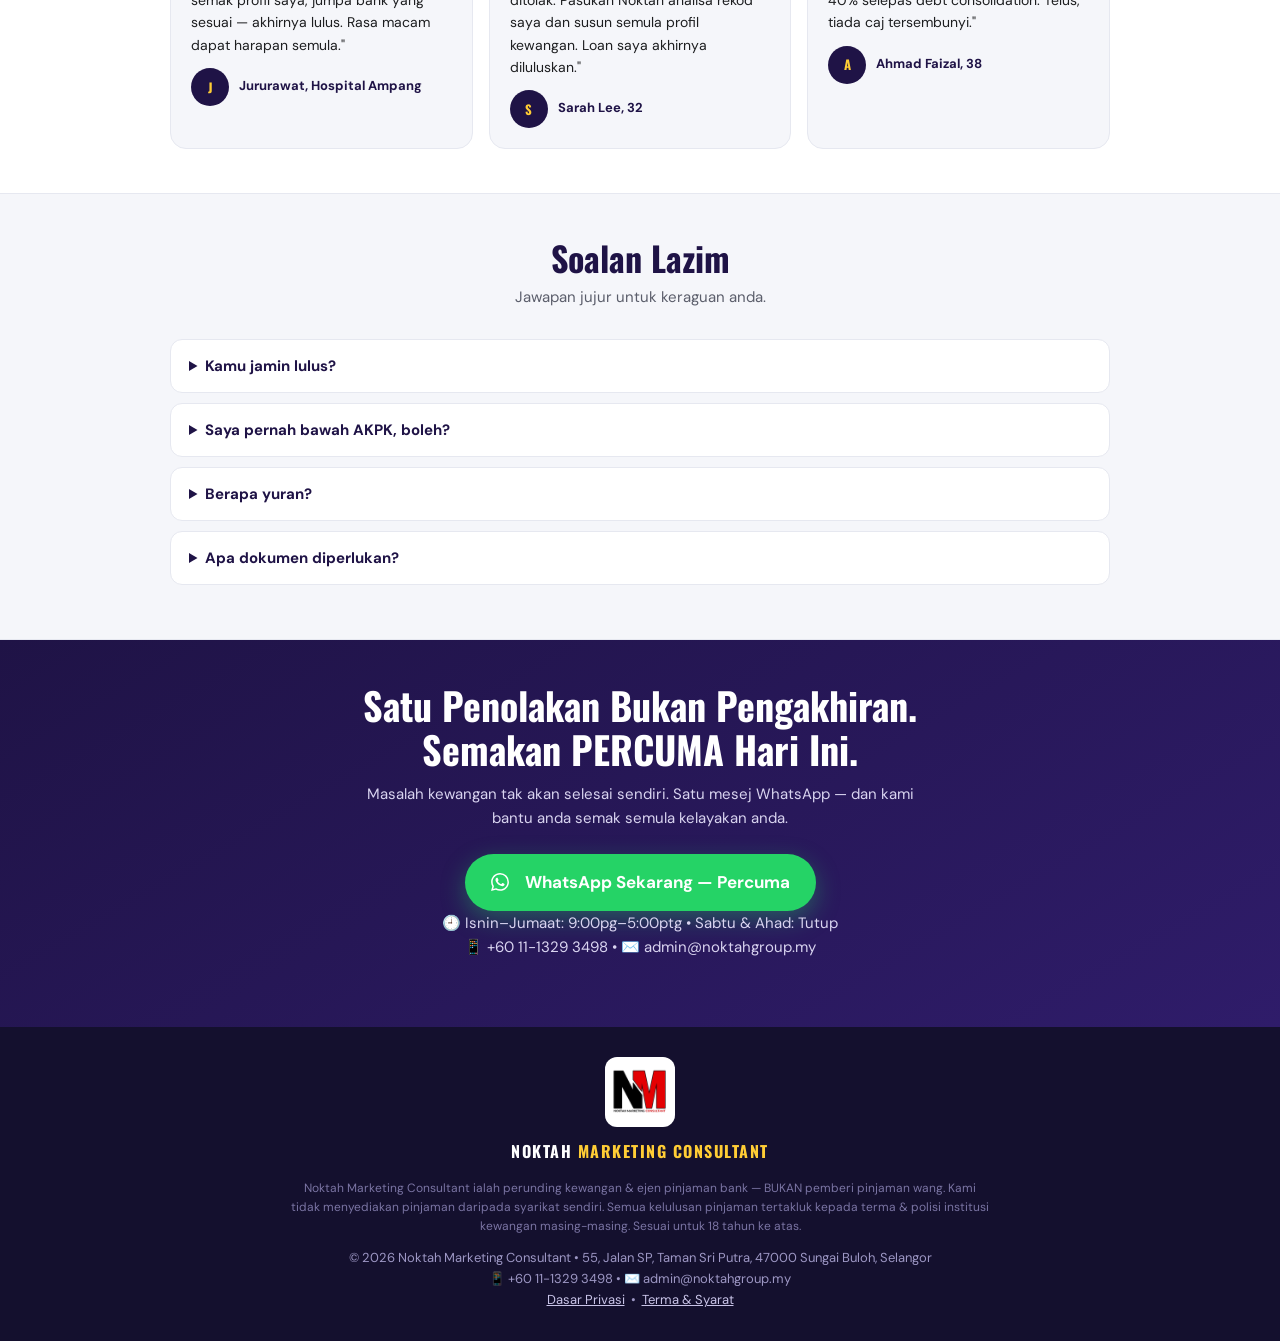
==== commit e88091a1: "Audit fixes: 404 page, meta desc privasi/syarat, cookie banner, logo optimized 49KB->15KB" ====
--- a/index.html
+++ b/index.html
@@ -107,7 +107,7 @@
   .brand .brand-name small{display:block;font-family:'DM Sans',sans-serif;font-size:11px;letter-spacing:3px;color:#b9b3dd;font-weight:500}
   .hero-img{border-radius:18px;overflow:hidden;box-shadow:0 20px 50px rgba(0,0,0,.4);border:3px solid rgba(255,205,53,.5)}
   .hero-img img{width:100%;height:100%;object-fit:cover}
-  @media(max-width:760px){.hero-grid{grid-template-columns:1fr}.hero-img{order:-1;max-height:300px}.hero-img img{object-position:center 58%}}
+  @media(max-width:760px){.hero-grid{grid-template-columns:1fr}.hero-img{order:-1;max-height:none}.hero-img img{height:auto;object-position:initial}}
 
   /* ===== SEKSYEN ===== */
   section{padding:44px 0}
@@ -176,6 +176,13 @@
   /* ===== STICKY WA ===== */
   .sticky-wa{position:fixed;bottom:16px;right:16px;z-index:99;background:var(--wa);color:#fff;border-radius:999px;padding:13px 20px;font-weight:700;text-decoration:none;font-size:15px;box-shadow:0 8px 24px rgba(0,0,0,.25);display:flex;align-items:center;gap:8px}
   @media(max-width:480px){.sticky-wa span.tx{display:none}.sticky-wa{padding:14px;border-radius:50%}}
+
+  /* ===== COOKIE NOTIS ===== */
+  .cookie-note{position:fixed;bottom:16px;left:16px;max-width:340px;background:#14102e;border:1px solid rgba(255,255,255,.16);color:#c9c4e8;padding:14px 16px;border-radius:14px;font-size:12px;z-index:98;box-shadow:0 8px 24px rgba(0,0,0,.4)}
+  .cookie-note p{line-height:1.5;margin-bottom:10px}
+  .cookie-note a{color:var(--gold)}
+  .cookie-note button{background:var(--wa);color:#fff;border:0;padding:8px 18px;border-radius:999px;font-weight:700;font-size:12px;cursor:pointer;font-family:'DM Sans',sans-serif}
+  @media(max-width:600px){.cookie-note{left:12px;right:78px;bottom:12px;max-width:none;padding:12px 14px}}
 .wa-ico { vertical-align: -3px; margin-right: 6px; }
 </style>
 </head>
@@ -203,7 +210,10 @@
         </div>
       </div>
       <div class="hero-img">
-        <img src="hero.jpg" alt="Wanita berhijab tersenyum lega — ada harapan selepas ditolak bank" width="1200" height="800">
+        <picture>
+          <source media="(max-width:760px)" srcset="hero-mobile.jpg">
+          <img src="hero.jpg" alt="Wanita berhijab tersenyum lega — ada harapan selepas ditolak bank" width="1080" height="1350">
+        </picture>
       </div>
     </div>
   </div>
@@ -390,6 +400,15 @@
 <!-- Sticky WhatsApp -->
 <a class="sticky-wa" href="https://wa.me/601113293498?text=Assalamualaikum%2C%20saya%20nak%20semak%20kelayakan%20loan%20-%20konsultasi%20PERCUMA." target="_blank" rel="noopener" onclick="trackWA('sticky')"><svg class="wa-ico" viewBox="0 0 24 24" width="18" height="18" fill="#fff" aria-hidden="true"><path d="M17.472 14.382c-.297-.149-1.758-.867-2.03-.967-.273-.099-.471-.148-.67.15-.197.297-.767.966-.94 1.164-.173.199-.347.223-.644.075-.297-.15-1.255-.463-2.39-1.475-.883-.788-1.48-1.761-1.653-2.059-.173-.297-.018-.458.13-.606.134-.133.298-.347.446-.52.149-.174.198-.298.298-.497.099-.198.05-.371-.025-.52-.075-.149-.669-1.612-.916-2.207-.242-.579-.487-.5-.669-.51-.173-.008-.371-.01-.57-.01-.198 0-.52.074-.792.372-.272.297-1.04 1.016-1.04 2.479 0 1.462 1.065 2.875 1.213 3.074.149.198 2.096 3.2 5.077 4.487.709.306 1.262.489 1.694.625.712.227 1.36.195 1.871.118.571-.085 1.758-.719 2.006-1.413.248-.694.248-1.289.173-1.413-.074-.124-.272-.198-.57-.347m-5.421 7.403h-.004a9.87 9.87 0 01-5.031-1.378l-.361-.214-3.741.982.998-3.648-.235-.374a9.86 9.86 0 01-1.51-5.26c.001-5.45 4.436-9.884 9.888-9.884 2.64 0 5.122 1.03 6.988 2.898a9.825 9.825 0 012.893 6.994c-.003 5.45-4.437 9.884-9.885 9.884m8.413-18.297A11.815 11.815 0 0012.05 0C5.495 0 .16 5.335.157 11.892c0 2.096.547 4.142 1.588 5.945L.057 24l6.305-1.654a11.882 11.882 0 005.683 1.448h.005c6.554 0 11.89-5.335 11.893-11.893a11.821 11.821 0 00-3.48-8.413z"/></svg> <span class="tx">WhatsApp Kami</span></a>
 
+<!-- Notis Cookies (Meta Pixel) -->
+<div class="cookie-note" id="cookieNote" role="dialog" aria-label="Notis cookies">
+  <p>Kami menggunakan cookies (Meta Pixel) untuk analitik &amp; penambahbaikan iklan. Dengan terus melayari laman ini, anda bersetuju. <a href="privasi.html">Dasar Privasi</a>.</p>
+  <button onclick="document.getElementById('cookieNote').style.display='none';try{localStorage.setItem('cookie_ok','1')}catch(e){}">Faham</button>
+</div>
+<script>
+(function(){try{if(localStorage.getItem('cookie_ok')){document.getElementById('cookieNote').style.display='none';}}catch(e){}})();
+</script>
+
 <script>
 // Event WhatsApp Click untuk Meta Pixel (aktifkan bila Pixel ID disediakan)
 function trackWA(lokasi){
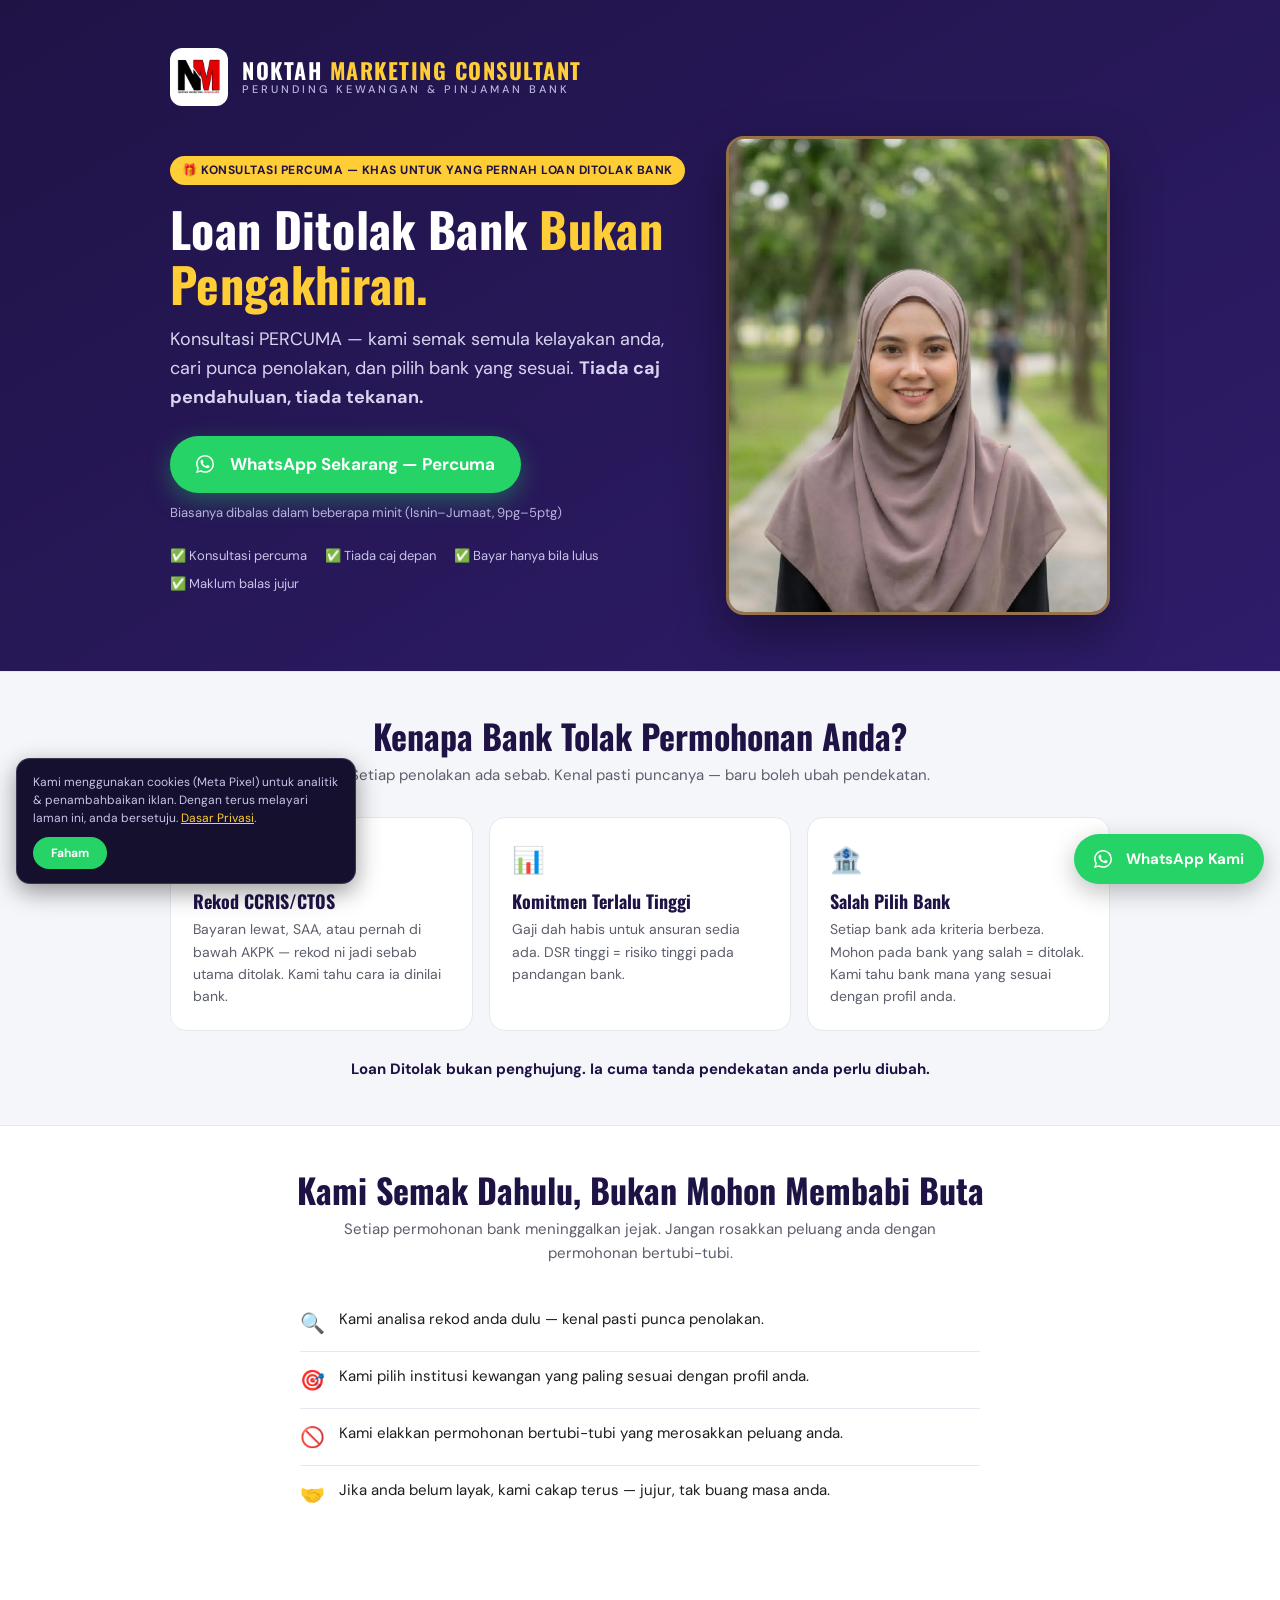
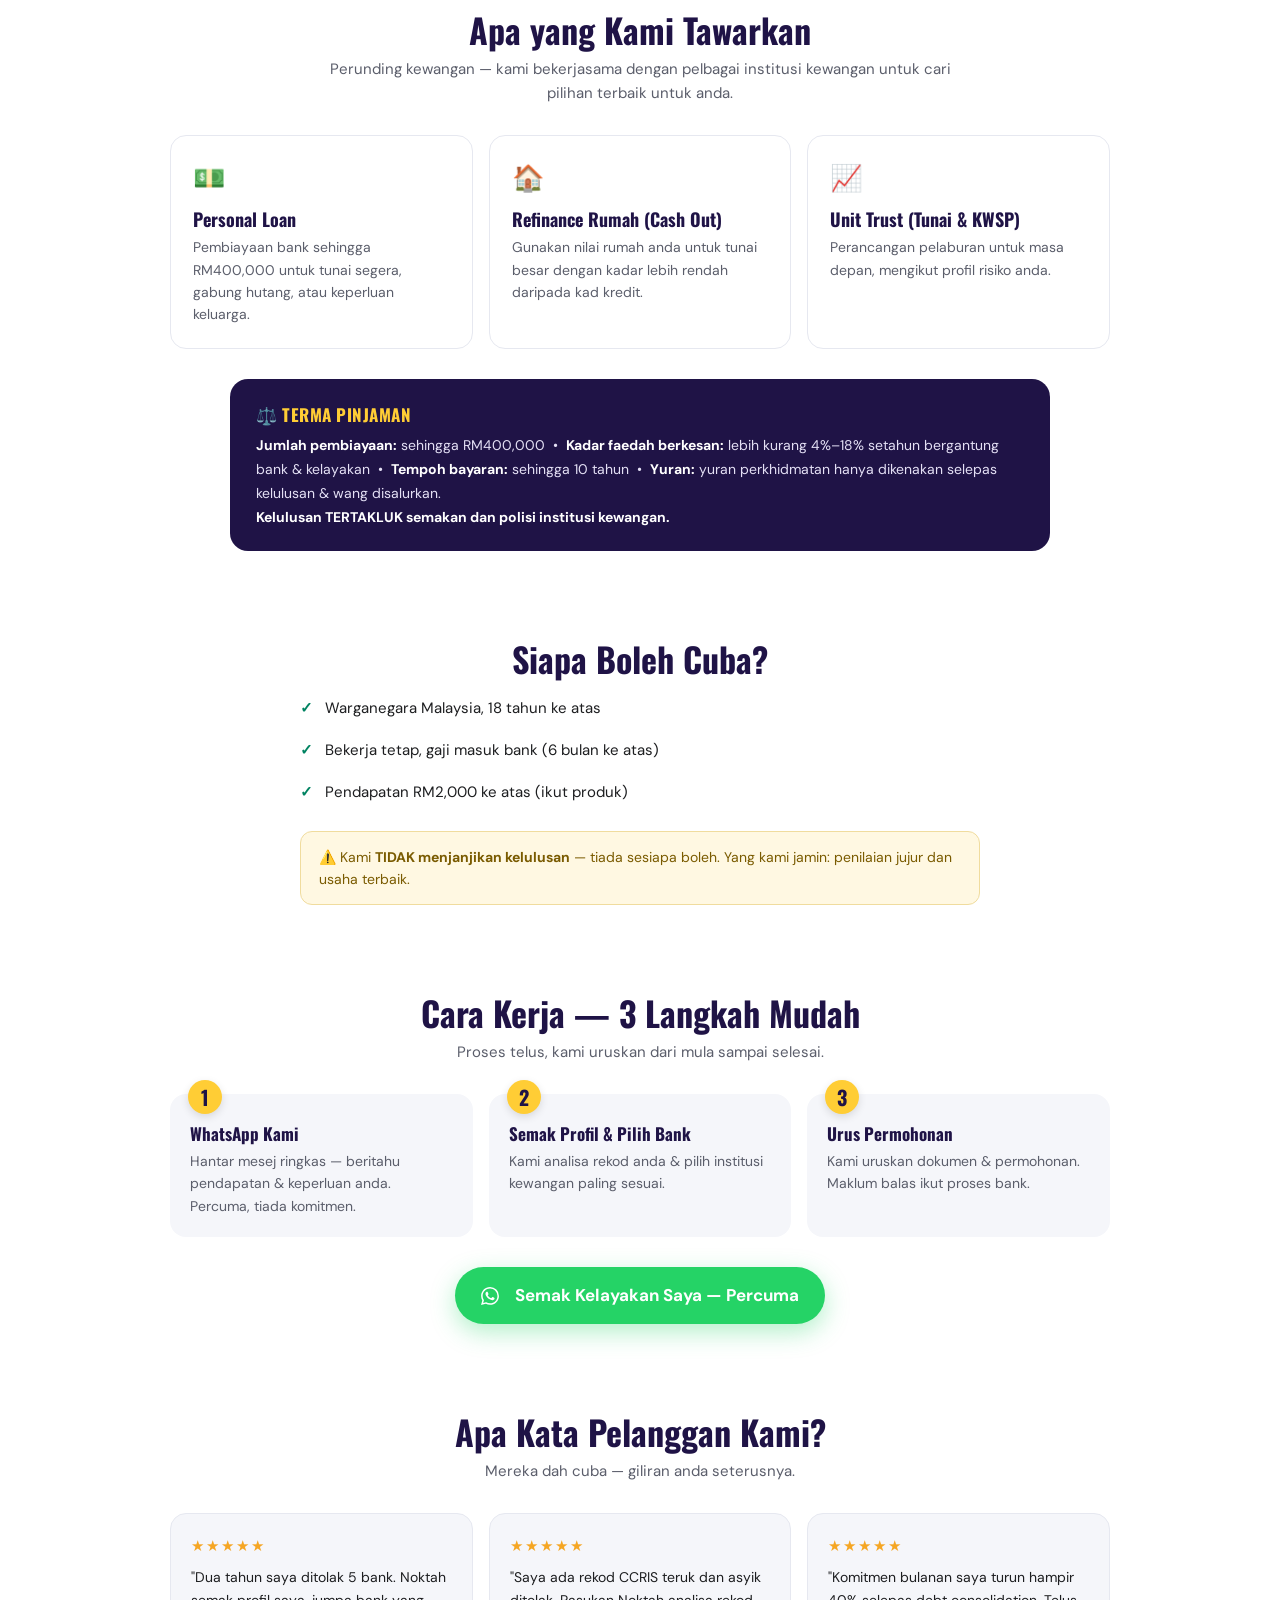
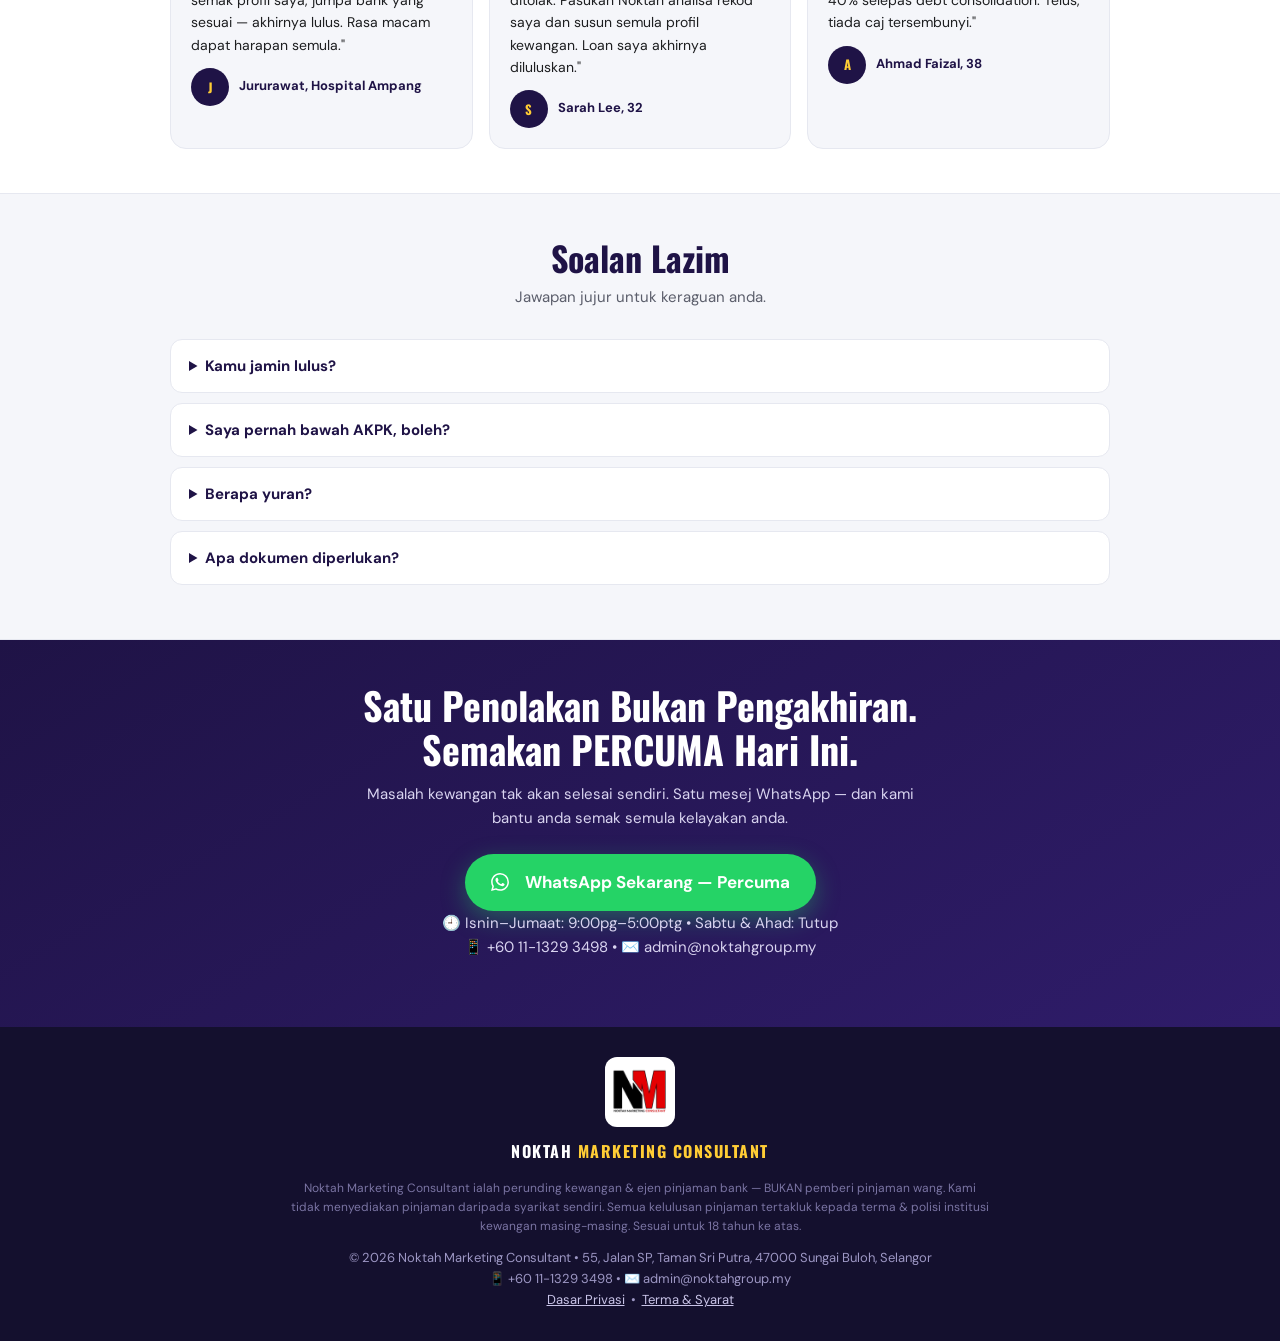
==== commit 38bc9b5f: "Hero WebP (jimat 70-73%) + JPG fallback" ====
--- a/index.html
+++ b/index.html
@@ -211,7 +211,9 @@
       </div>
       <div class="hero-img">
         <picture>
+          <source media="(max-width:760px)" type="image/webp" srcset="hero-mobile.webp">
           <source media="(max-width:760px)" srcset="hero-mobile.jpg">
+          <source type="image/webp" srcset="hero.webp">
           <img src="hero.jpg" alt="Wanita berhijab tersenyum lega — ada harapan selepas ditolak bank" width="1080" height="1350">
         </picture>
       </div>
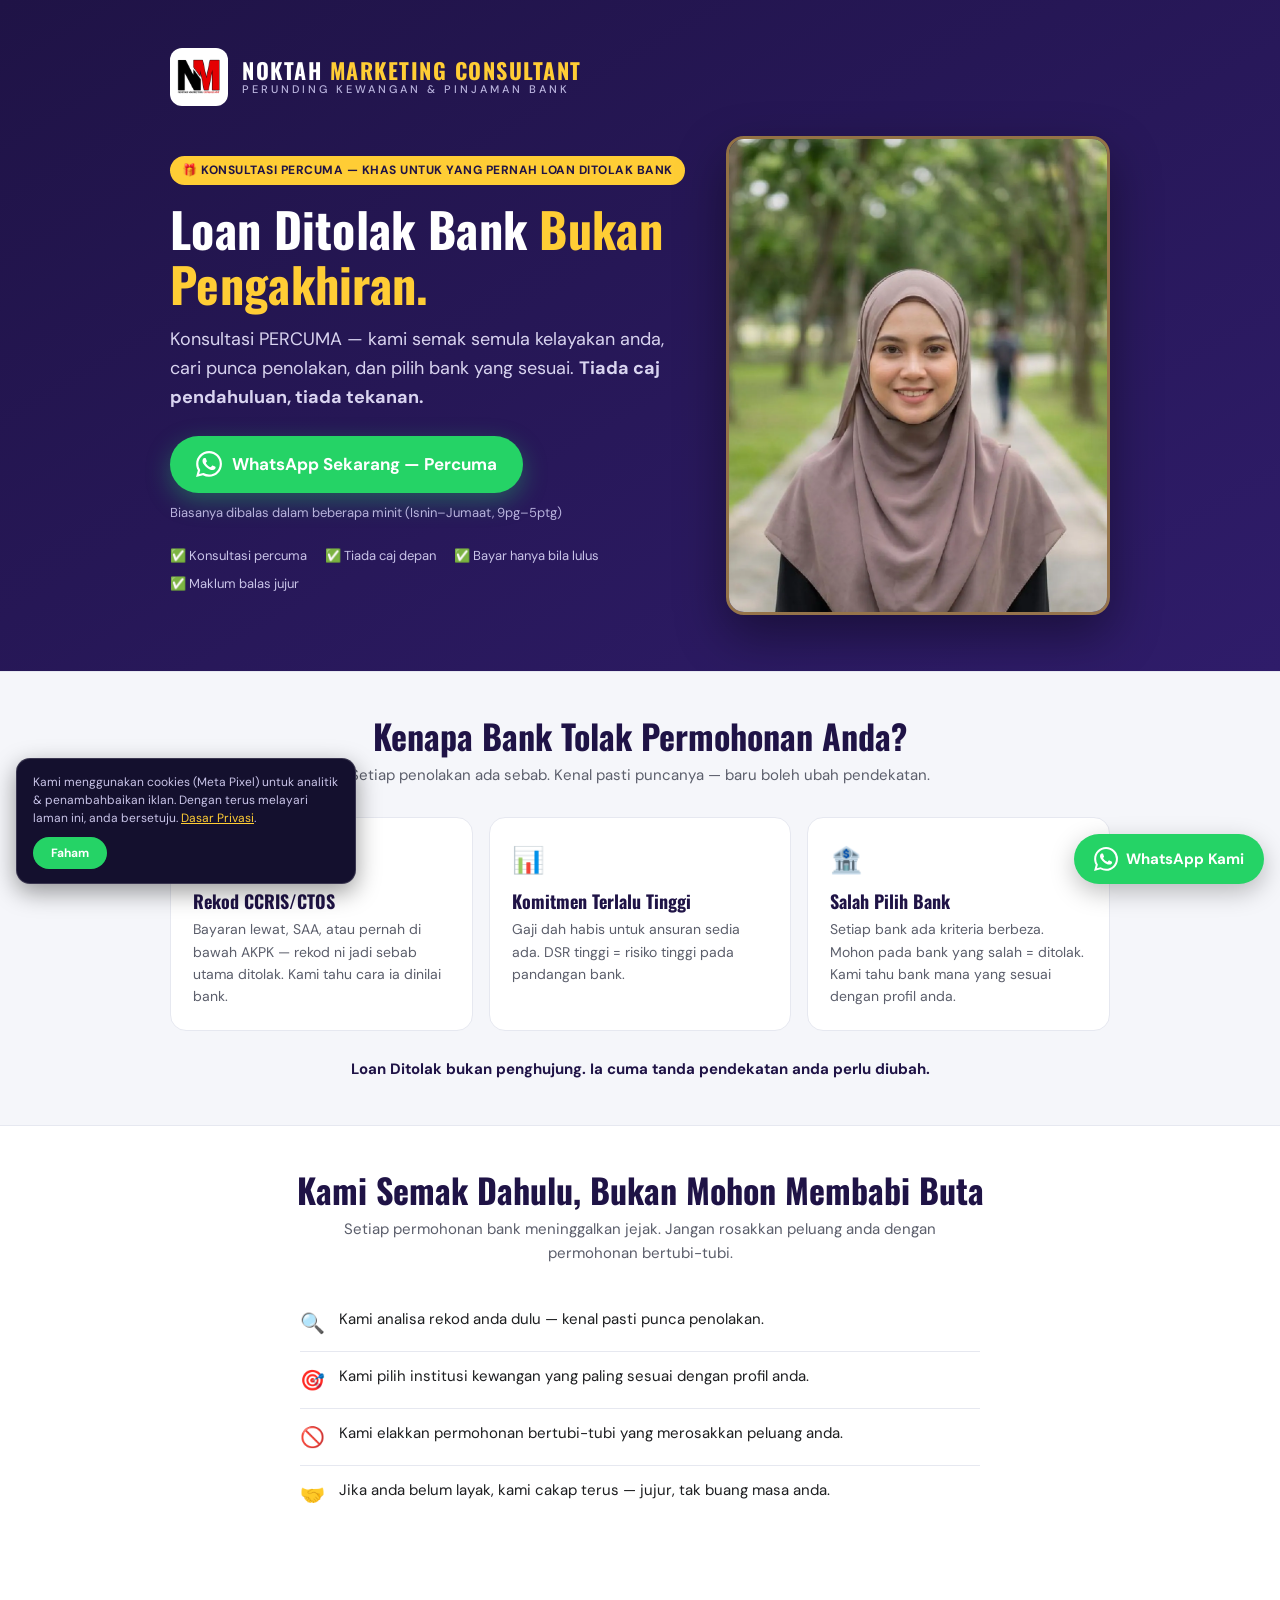
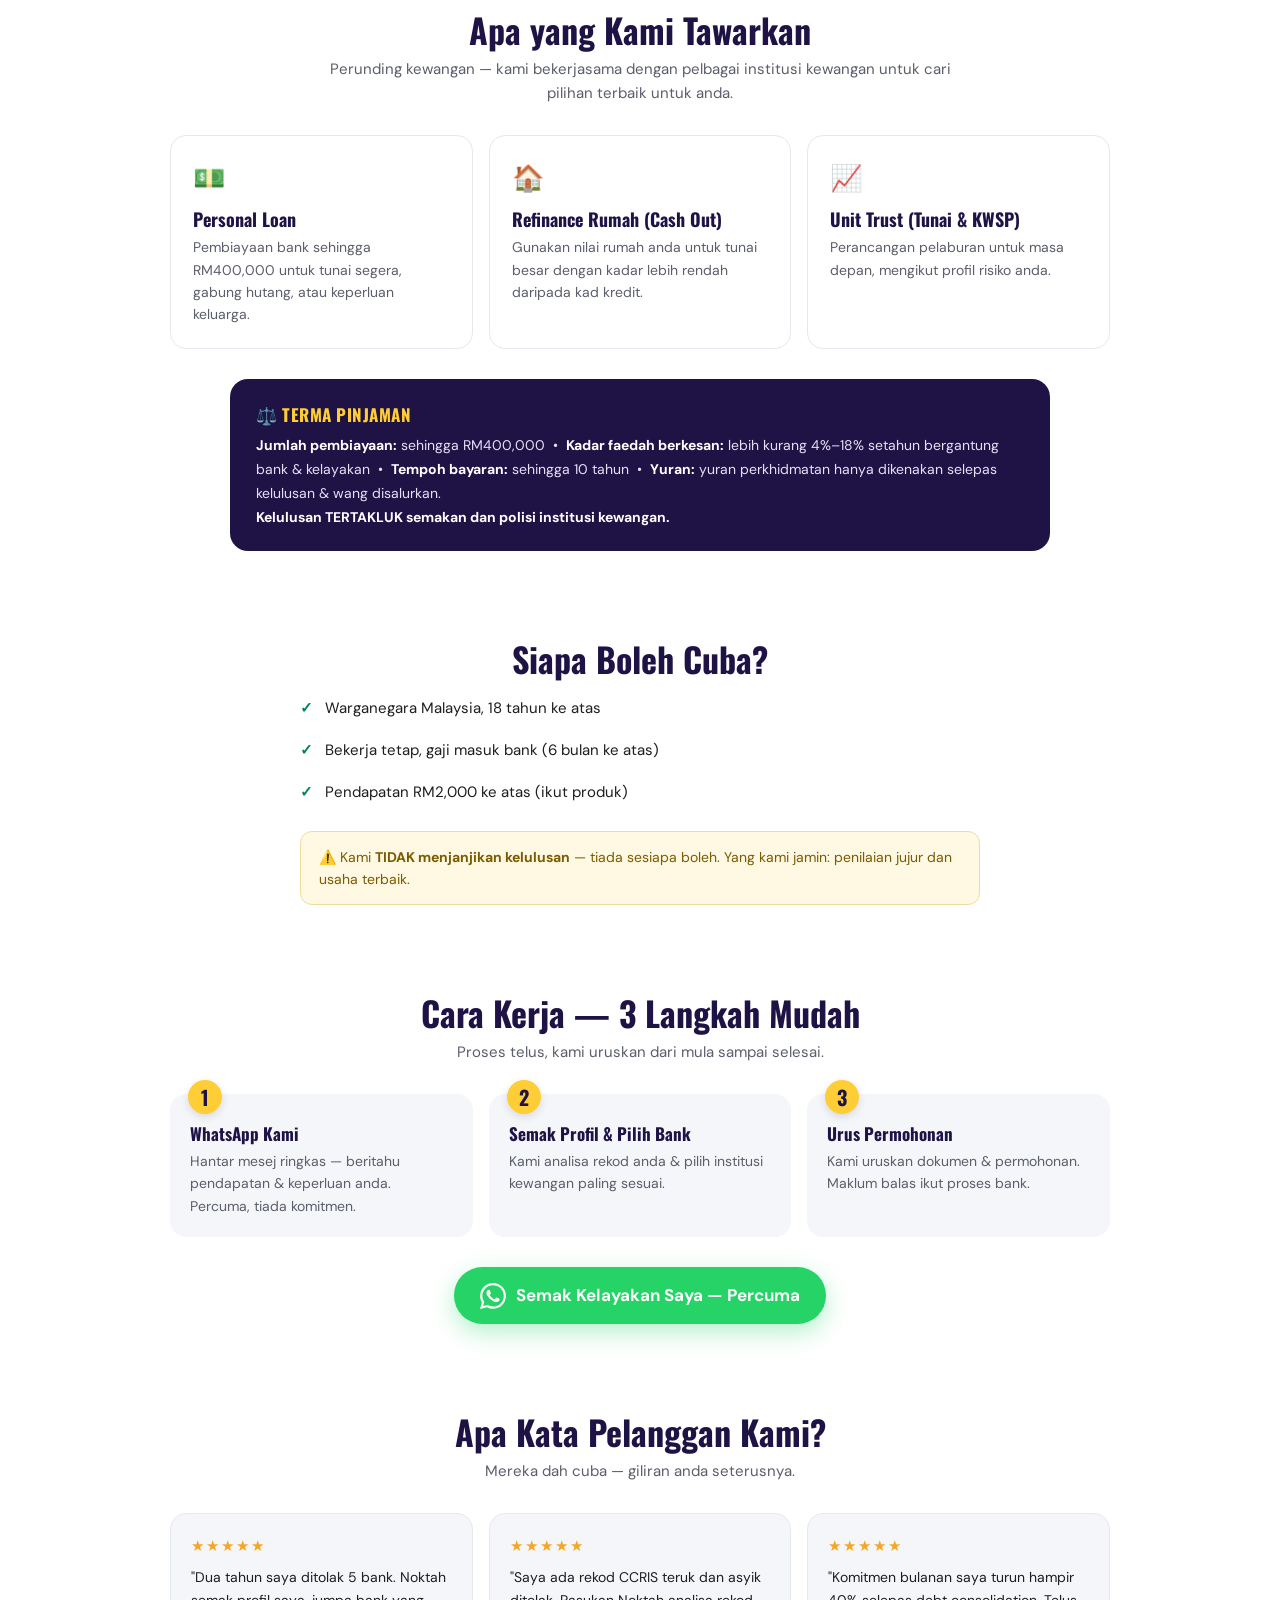
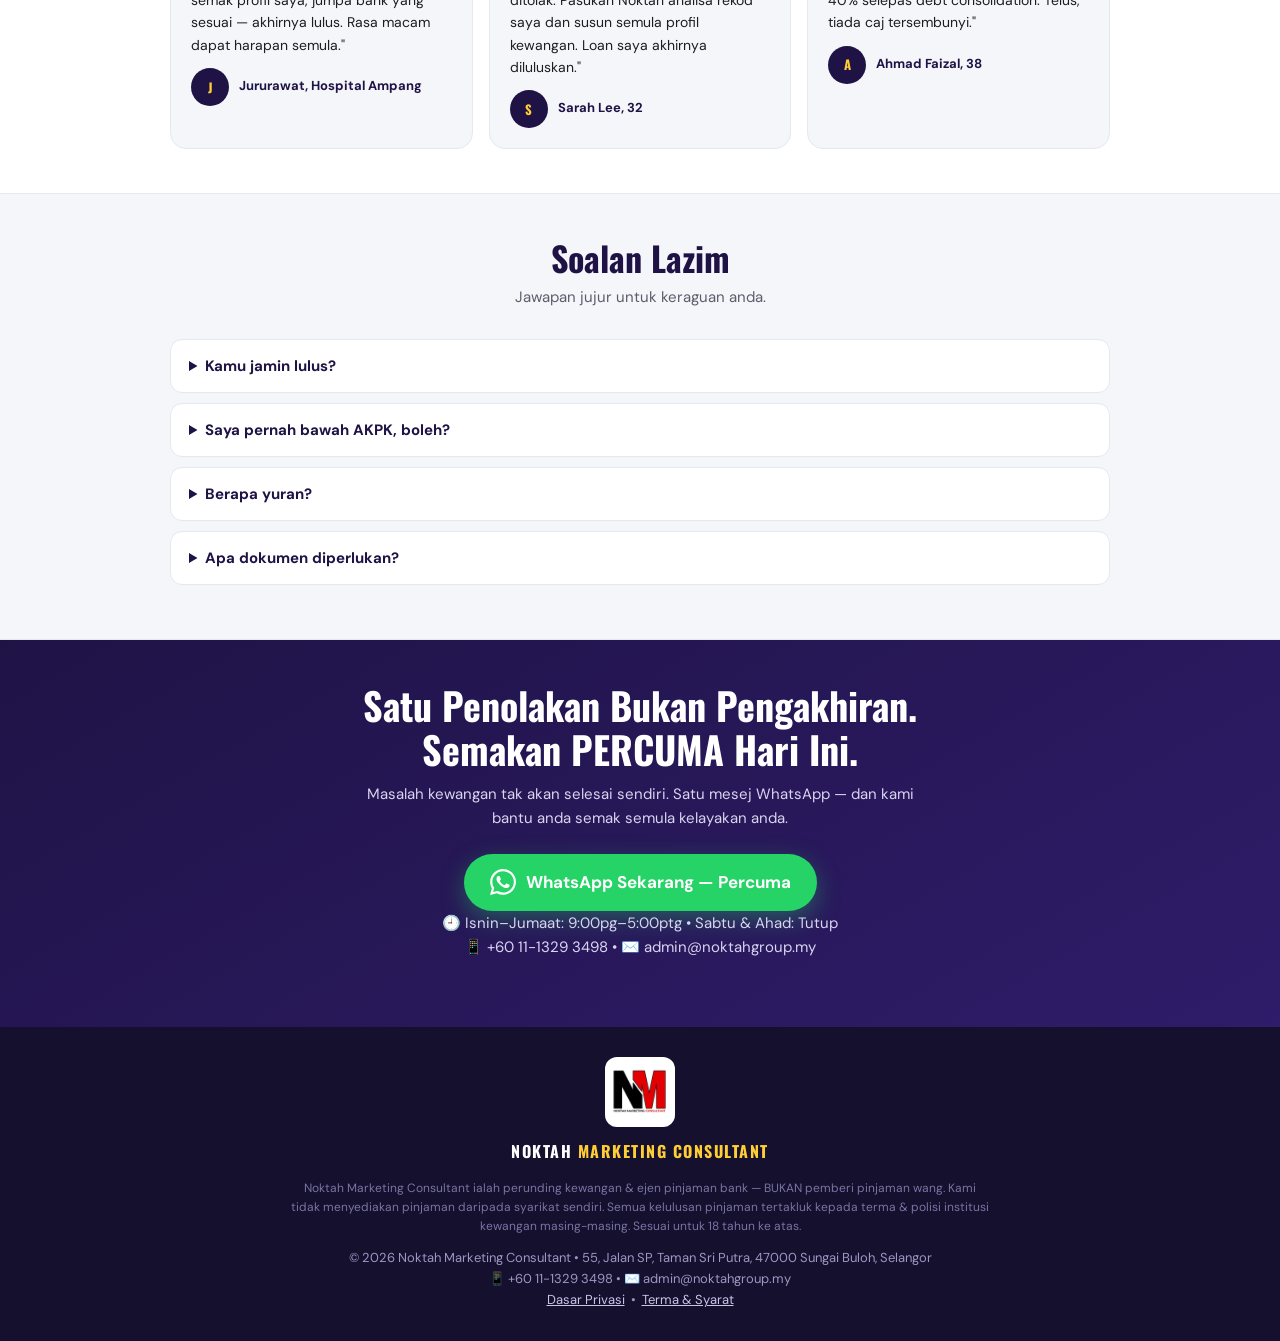
==== commit 9f91a551: "Logo WhatsApp dibesarkan 18px -> 26px (24px sticky), sepadan butang" ====
--- a/index.html
+++ b/index.html
@@ -183,7 +183,8 @@
   .cookie-note a{color:var(--gold)}
   .cookie-note button{background:var(--wa);color:#fff;border:0;padding:8px 18px;border-radius:999px;font-weight:700;font-size:12px;cursor:pointer;font-family:'DM Sans',sans-serif}
   @media(max-width:600px){.cookie-note{left:12px;right:78px;bottom:12px;max-width:none;padding:12px 14px}}
-.wa-ico { vertical-align: -3px; margin-right: 6px; }
+.wa-ico { width: 26px; height: 26px; margin-right: 0; flex-shrink: 0; display: block; }
+.sticky-wa .wa-ico { width: 24px; height: 24px; }
 </style>
 </head>
 <body>
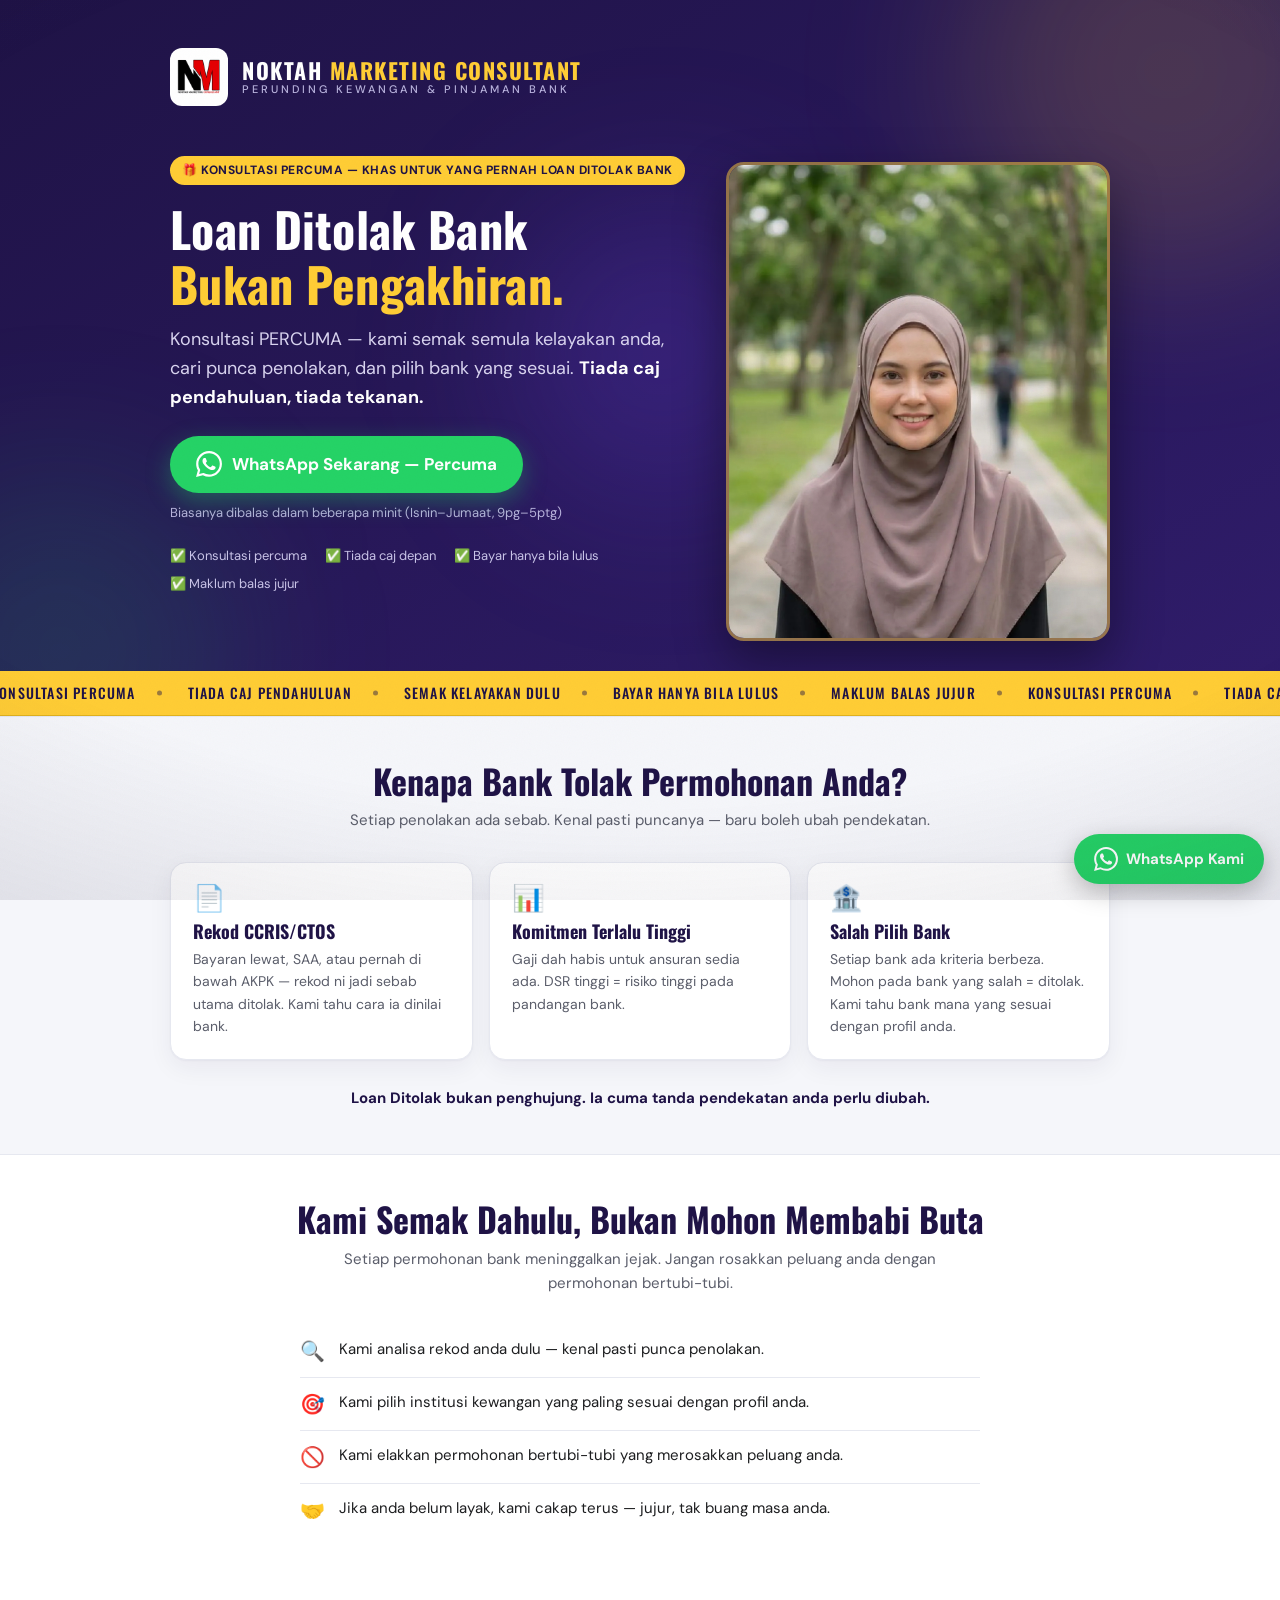
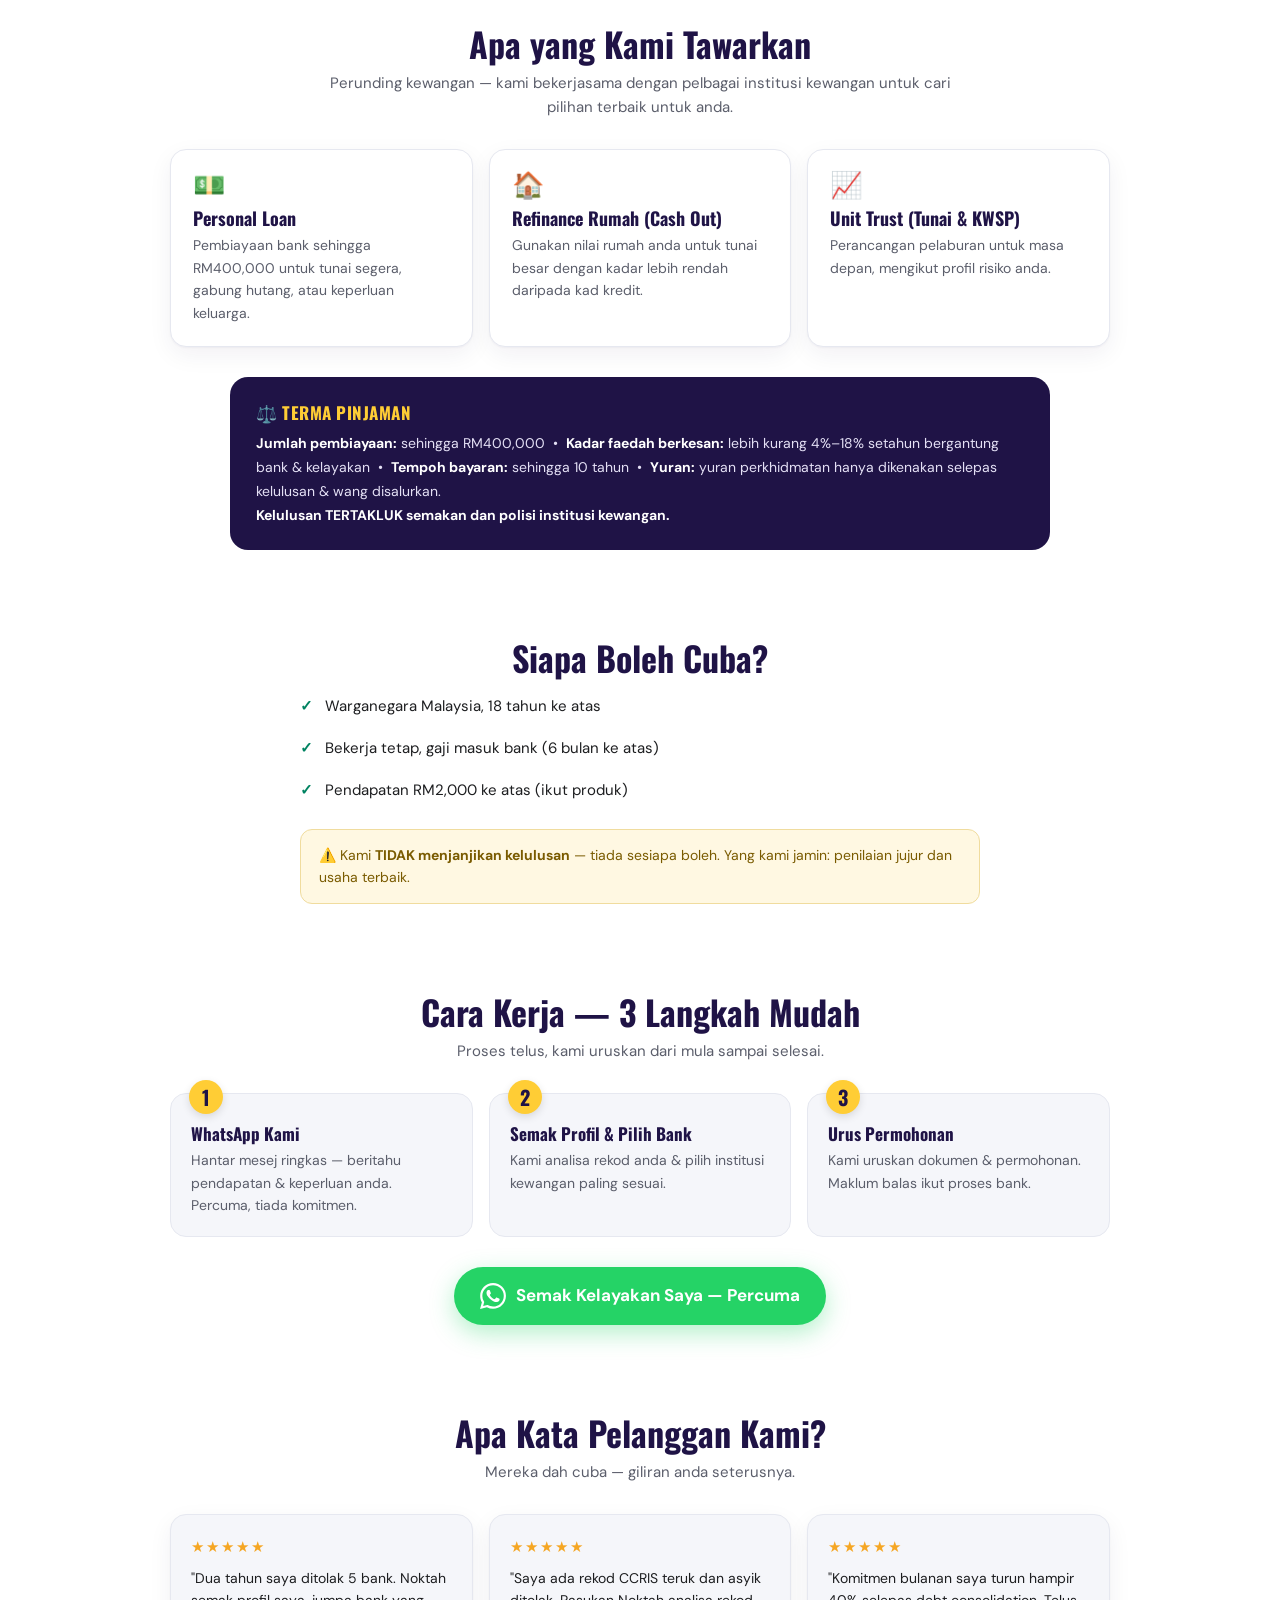
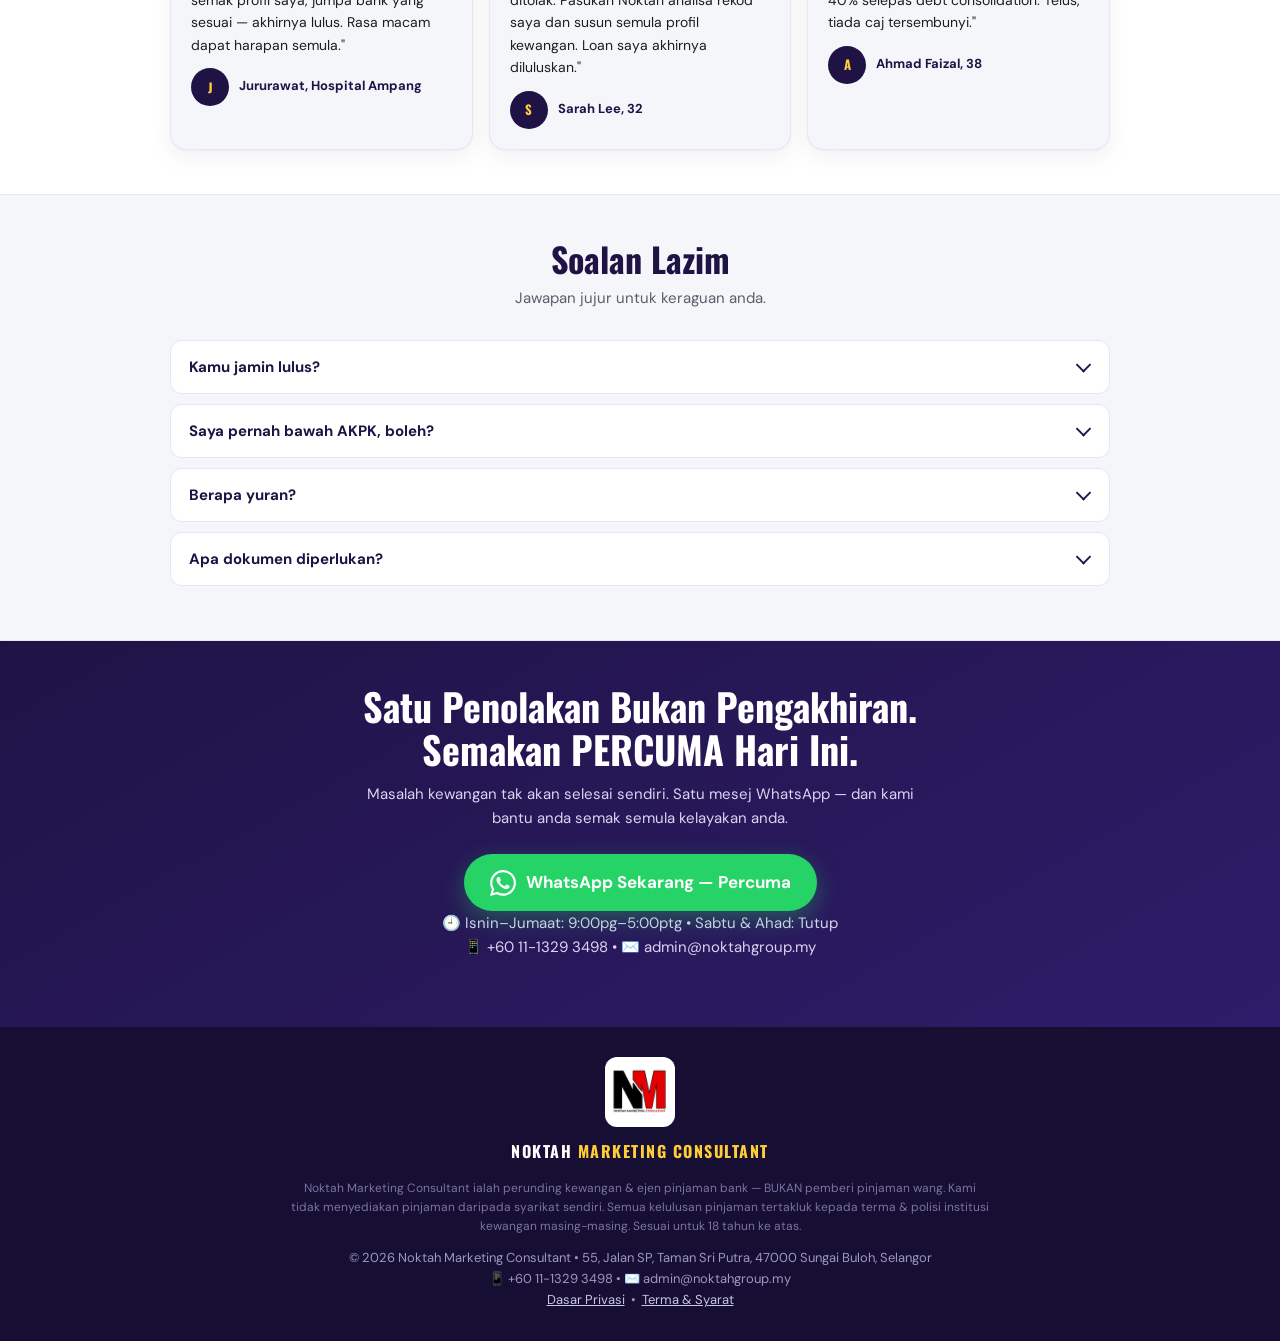
==== commit e5aca5d3: "Upgrade: cinematic motion layer (Lenis + GSAP ScrollTrigger) Adds smooth scroll and scroll choreogra" ====
--- a/index.html
+++ b/index.html
@@ -76,132 +76,74 @@
 <link rel="preconnect" href="https://fonts.googleapis.com">
 <link rel="preconnect" href="https://fonts.gstatic.com" crossorigin>
 <link href="https://fonts.googleapis.com/css2?family=Oswald:wght@400;500;700&family=DM+Sans:wght@400;500;700&display=swap" rel="stylesheet">
-<style>
-  :root{
-    --navy:#1f1346; --navy2:#2f1c6a; --gold:#ffcd35; --wa:#25D366; --wa-dark:#1eb457;
-    --ink:#1d1e20; --gray:#5b5e6b; --bg:#ffffff; --soft:#f5f6fa; --line:#e6e8f0;
-  }
-  *{margin:0;padding:0;box-sizing:border-box;-webkit-tap-highlight-color:transparent}
-  html{scroll-behavior:smooth}
-  body{font-family:'DM Sans',Arial,sans-serif;color:var(--ink);background:var(--bg);line-height:1.6}
-  h1,h2,h3{font-family:Oswald,'Arial Narrow',sans-serif;line-height:1.15;font-weight:700}
-  img{max-width:100%;display:block}
-  .wrap{max-width:980px;margin:0 auto;padding:0 20px}
-
-  /* ===== HERO ===== */
-  .hero{background:linear-gradient(150deg,var(--navy) 0%,var(--navy2) 100%);color:#fff;padding:48px 0 56px;position:relative;overflow:hidden}
-  .hero-grid{display:grid;grid-template-columns:1.15fr .85fr;gap:36px;align-items:center;position:relative;z-index:1}
-  .badge{display:inline-block;background:var(--gold);color:var(--navy);font-weight:700;font-size:12px;letter-spacing:.5px;padding:5px 12px;border-radius:999px;margin-bottom:16px;text-transform:uppercase}
-  .hero h1{font-size:clamp(32px,7vw,48px);margin-bottom:14px;letter-spacing:.3px}
-  .hero h1 .hl{color:var(--gold)}
-  .hero p.sub{font-size:clamp(15px,3.6vw,18px);color:#d9d4f0;max-width:600px;margin-bottom:24px}
-  .cta{display:inline-flex;align-items:center;gap:10px;background:var(--wa);color:#fff;font-weight:700;font-size:17px;padding:15px 26px;border-radius:999px;text-decoration:none;box-shadow:0 8px 24px rgba(37,211,102,.35);transition:transform .15s}
-  .cta:hover{transform:translateY(-2px)}
-  .cta-note{margin-top:10px;font-size:13px;color:#b9b3dd}
-  .trust{display:flex;flex-wrap:wrap;gap:8px 18px;margin-top:22px;font-size:13px;color:#c9c4e8}
-  .trust span{display:inline-flex;align-items:center;gap:6px}
-  .brand{display:flex;align-items:center;gap:14px;margin-bottom:30px}
-  .brand img{width:58px;height:58px;background:#fff;border-radius:12px;padding:5px;object-fit:contain}
-  .brand .brand-name{font-family:Oswald,sans-serif;font-weight:700;font-size:clamp(17px,4vw,22px);letter-spacing:1.5px;color:#fff;line-height:1.15}
-  .brand .brand-name em{color:var(--gold);font-style:normal}
-  .brand .brand-name small{display:block;font-family:'DM Sans',sans-serif;font-size:11px;letter-spacing:3px;color:#b9b3dd;font-weight:500}
-  .hero-img{border-radius:18px;overflow:hidden;box-shadow:0 20px 50px rgba(0,0,0,.4);border:3px solid rgba(255,205,53,.5)}
-  .hero-img img{width:100%;height:100%;object-fit:cover}
-  @media(max-width:760px){.hero-grid{grid-template-columns:1fr}.hero-img{order:-1;max-height:none}.hero-img img{height:auto;object-position:initial}}
-
-  /* ===== SEKSYEN ===== */
-  section{padding:44px 0}
-  h2.sec{font-size:clamp(24px,5.5vw,34px);text-align:center;margin-bottom:8px;color:var(--navy)}
-  p.sec-sub{text-align:center;color:var(--gray);max-width:660px;margin:0 auto 30px;font-size:15px}
-
-  /* ===== PAIN ===== */
-  .pain{background:var(--soft);border-top:1px solid var(--line);border-bottom:1px solid var(--line)}
-  .cards{display:grid;grid-template-columns:repeat(auto-fit,minmax(250px,1fr));gap:16px}
-  .card{background:#fff;border:1px solid var(--line);border-radius:16px;padding:22px}
-  .card .ico{font-size:26px;margin-bottom:10px}
-  .card h3{font-size:18px;color:var(--navy);margin-bottom:6px}
-  .card p{font-size:14px;color:var(--gray)}
-  .pain .kicker{text-align:center;font-weight:700;color:var(--navy);margin-top:26px;font-size:15px}
-
-  /* ===== BEZANYA ===== */
-  .bezanya ul{list-style:none;max-width:680px;margin:0 auto}
-  .bezanya li{display:flex;gap:14px;padding:12px 0;font-size:15px;border-bottom:1px solid var(--line)}
-  .bezanya li:last-child{border-bottom:0}
-  .bezanya li .ic{font-size:20px;flex-shrink:0}
-
-  /* ===== PERKHIDMATAN + TERMS ===== */
-  .terms{background:var(--navy);color:#fff;border-radius:18px;padding:26px 26px 22px;margin-top:30px;max-width:820px;margin-left:auto;margin-right:auto}
-  .terms h3{color:var(--gold);font-size:17px;margin-bottom:10px;text-transform:uppercase;letter-spacing:.5px}
-  .terms p{font-size:14px;color:#e4e0f5;line-height:1.7}
-  .terms b{color:#fff}
-
-  /* ===== KELAYAKAN ===== */
-  .kelayakan ul{list-style:none;max-width:680px;margin:0 auto}
-  .kelayakan li{display:flex;gap:12px;padding:9px 0;font-size:15px}
-  .kelayakan li .tick{color:#008361;font-weight:700}
-  .kelayakan .warn{max-width:680px;margin:18px auto 0;background:#fff8e2;border:1px solid #f0dc9e;border-radius:12px;padding:14px 18px;font-size:14px;color:#7a5b00}
-
-  /* ===== LANGKAH ===== */
-  .steps{display:grid;grid-template-columns:repeat(auto-fit,minmax(220px,1fr));gap:16px;counter-reset:step}
-  .step{position:relative;background:var(--soft);border-radius:16px;padding:24px 20px 20px}
-  .step::before{counter-increment:step;content:counter(step);position:absolute;top:-14px;left:18px;background:var(--gold);color:var(--navy);font-family:Oswald,sans-serif;font-weight:700;font-size:20px;width:34px;height:34px;border-radius:50%;display:flex;align-items:center;justify-content:center;box-shadow:0 3px 8px rgba(0,0,0,.12)}
-  .step h3{font-size:17px;color:var(--navy);margin-bottom:6px;margin-top:6px}
-  .step p{font-size:14px;color:var(--gray)}
-
-  /* ===== TESTIMONI ===== */
-  .testi{display:grid;grid-template-columns:repeat(auto-fit,minmax(270px,1fr));gap:16px}
-  .tcard{background:var(--soft);border-radius:16px;padding:20px;border:1px solid var(--line)}
-  .tcard .stars{color:#f5a623;letter-spacing:2px;font-size:15px;margin-bottom:8px}
-  .tcard p{font-size:14px}
-  .tcard .nama{margin-top:12px;font-weight:700;font-size:13px;color:var(--navy)}
-  .avatar{width:38px;height:38px;border-radius:50%;background:var(--navy);color:var(--gold);font-family:Oswald;font-weight:700;display:inline-flex;align-items:center;justify-content:center;margin-right:10px;vertical-align:middle}
-
-  /* ===== FAQ ===== */
-  .faq{background:var(--soft);border-top:1px solid var(--line);border-bottom:1px solid var(--line)}
-  details{background:#fff;border:1px solid var(--line);border-radius:12px;margin-bottom:10px;padding:14px 18px}
-  summary{font-weight:700;color:var(--navy);cursor:pointer;font-size:15px}
-  details p{font-size:14px;color:var(--gray);margin-top:8px}
-
-  /* ===== CTA AKHIR ===== */
-  .cta-final{background:linear-gradient(150deg,var(--navy) 0%,var(--navy2) 100%);color:#fff;text-align:center}
-  .cta-final h2{font-size:clamp(26px,6vw,38px);margin-bottom:10px}
-  .cta-final p{color:#d9d4f0;max-width:580px;margin:0 auto 24px;font-size:15px}
-  .jam-info{margin-top:18px;font-size:13px;color:#b9b3dd}
-
-  /* ===== FOOTER ===== */
-  footer{background:#14102e;color:#9d97c4;font-size:13px;padding:30px 0;text-align:center}
-  footer .disclaimer{max-width:700px;margin:0 auto 12px;font-size:12px;color:#7a74a3}
-  footer a{color:#c9c4e8}
-
-  /* ===== STICKY WA ===== */
-  .sticky-wa{position:fixed;bottom:16px;right:16px;z-index:99;background:var(--wa);color:#fff;border-radius:999px;padding:13px 20px;font-weight:700;text-decoration:none;font-size:15px;box-shadow:0 8px 24px rgba(0,0,0,.25);display:flex;align-items:center;gap:8px}
-  @media(max-width:480px){.sticky-wa span.tx{display:none}.sticky-wa{padding:14px;border-radius:50%}}
-
-  /* ===== COOKIE NOTIS ===== */
-  .cookie-note{position:fixed;bottom:16px;left:16px;max-width:340px;background:#14102e;border:1px solid rgba(255,255,255,.16);color:#c9c4e8;padding:14px 16px;border-radius:14px;font-size:12px;z-index:98;box-shadow:0 8px 24px rgba(0,0,0,.4)}
-  .cookie-note p{line-height:1.5;margin-bottom:10px}
-  .cookie-note a{color:var(--gold)}
-  .cookie-note button{background:var(--wa);color:#fff;border:0;padding:8px 18px;border-radius:999px;font-weight:700;font-size:12px;cursor:pointer;font-family:'DM Sans',sans-serif}
-  @media(max-width:600px){.cookie-note{left:12px;right:78px;bottom:12px;max-width:none;padding:12px 14px}}
-.wa-ico { width: 26px; height: 26px; margin-right: 0; flex-shrink: 0; display: block; }
-.sticky-wa .wa-ico { width: 24px; height: 24px; }
-</style>
+<link rel="stylesheet" href="css/style.css?v=1">
+<script>
+/* Motion gating. The `js` class arms the reveal animations; the safety net
+   below strips it again if main.js never boots (blocked, failed, slow 3G),
+   so paid traffic can never land on a blank or covered page. */
+(function () {
+  var d = document.documentElement;
+  d.className += ' js';
+  setTimeout(function () {
+    if (window.__siteBooted) return;
+    d.className = d.className.replace(/\bjs\b/, '');
+    var l = document.getElementById('loader');
+    if (l && l.parentNode) l.parentNode.removeChild(l);
+    if (document.body) document.body.classList.remove('is-loading');
+  }, 3500);
+})();
+</script>
+<noscript><style>.loader{display:none!important}body.is-loading{overflow:auto!important}</style></noscript>
 </head>
-<body>
+<body class="is-loading">
+
+<svg style="display:none" aria-hidden="true"><symbol id="waIco" viewBox="0 0 24 24"><path d="M17.472 14.382c-.297-.149-1.758-.867-2.03-.967-.273-.099-.471-.148-.67.15-.197.297-.767.966-.94 1.164-.173.199-.347.223-.644.075-.297-.15-1.255-.463-2.39-1.475-.883-.788-1.48-1.761-1.653-2.059-.173-.297-.018-.458.13-.606.134-.133.298-.347.446-.52.149-.174.198-.298.298-.497.099-.198.05-.371-.025-.52-.075-.149-.669-1.612-.916-2.207-.242-.579-.487-.5-.669-.51-.173-.008-.371-.01-.57-.01-.198 0-.52.074-.792.372-.272.297-1.04 1.016-1.04 2.479 0 1.462 1.065 2.875 1.213 3.074.149.198 2.096 3.2 5.077 4.487.709.306 1.262.489 1.694.625.712.227 1.36.195 1.871.118.571-.085 1.758-.719 2.006-1.413.248-.694.248-1.289.173-1.413-.074-.124-.272-.198-.57-.347m-5.421 7.403h-.004a9.87 9.87 0 01-5.031-1.378l-.361-.214-3.741.982.998-3.648-.235-.374a9.86 9.86 0 01-1.51-5.26c.001-5.45 4.436-9.884 9.888-9.884 2.64 0 5.122 1.03 6.988 2.898a9.825 9.825 0 012.893 6.994c-.003 5.45-4.437 9.884-9.885 9.884m8.413-18.297A11.815 11.815 0 0012.05 0C5.495 0 .16 5.335.157 11.892c0 2.096.547 4.142 1.588 5.945L.057 24l6.305-1.654a11.882 11.882 0 005.683 1.448h.005c6.554 0 11.89-5.335 11.893-11.893a11.821 11.821 0 00-3.48-8.413z"/></symbol></svg>
+
+<!-- ================= PRELOADER ================= -->
+<div class="loader" id="loader" aria-hidden="true">
+  <div class="loader-mark">NOKTAH <em>GROUP</em></div>
+  <div class="loader-track"><div class="loader-bar" id="loader-bar"></div></div>
+  <div class="loader-pct" id="loader-pct">000%</div>
+</div>
+
+<!-- ================= FILM TEXTURE ================= -->
+<div class="grain" aria-hidden="true"></div>
+<div class="vignette" aria-hidden="true"></div>
+<div class="progress" aria-hidden="true"></div>
+
+<!-- ================= STICKY HEADER ================= -->
+<header class="hdr" id="hdr">
+  <div class="wrap hdr-inner">
+    <a class="hdr-brand" href="#top">
+      <img src="logo-sm.png" alt="Logo Noktah Marketing Consultant">
+      <span>NOKTAH <em>GROUP</em></span>
+    </a>
+    <a class="hdr-cta" href="https://wa.me/601113293498?text=Assalamualaikum%2C%20saya%20nak%20semak%20kelayakan%20loan%20-%20konsultasi%20PERCUMA." target="_blank" rel="noopener" onclick="trackWA('header')">
+      <svg class="wa-ico" fill="#fff" aria-hidden="true"><use href="#waIco"/></svg>
+      <span>Semak Percuma</span>
+    </a>
+  </div>
+</header>
 
 <!-- ================= HERO ================= -->
-<header class="hero">
-  <div class="wrap">
-    <div class="brand">
+<header class="hero" id="top">
+  <div class="hero-bloom hero-bloom--1" aria-hidden="true"></div>
+  <div class="hero-bloom hero-bloom--2" aria-hidden="true"></div>
+  <div class="hero-bloom hero-bloom--3" aria-hidden="true"></div>
+  <div class="wrap">
+    <div class="brand" data-reveal>
       <img src="logo-sm.png" alt="Logo Noktah Marketing Consultant">
       <div class="brand-name">NOKTAH <em>MARKETING CONSULTANT</em><small>PERUNDING KEWANGAN &amp; PINJAMAN BANK</small></div>
     </div>
     <div class="hero-grid">
-      <div>
+      <div class="hero-copy">
         <span class="badge">🎁 Konsultasi PERCUMA — Khas Untuk Yang Pernah Loan Ditolak Bank</span>
-        <h1>Loan Ditolak Bank <span class="hl">Bukan Pengakhiran.</span></h1>
+        <h1>
+          <span class="line-mask"><span class="line-inner">Loan Ditolak Bank</span></span>
+          <span class="line-mask"><span class="line-inner"><span class="hl">Bukan Pengakhiran.</span></span></span>
+        </h1>
         <p class="sub">Konsultasi PERCUMA — kami semak semula kelayakan anda, cari punca penolakan, dan pilih bank yang sesuai. <strong>Tiada caj pendahuluan, tiada tekanan.</strong></p>
-        <a class="cta" href="https://wa.me/601113293498?text=Assalamualaikum%2C%20saya%20nak%20semak%20kelayakan%20loan%20-%20konsultasi%20PERCUMA." target="_blank" rel="noopener" onclick="trackWA('hero')"><svg class="wa-ico" viewBox="0 0 24 24" width="18" height="18" fill="#fff" aria-hidden="true"><path d="M17.472 14.382c-.297-.149-1.758-.867-2.03-.967-.273-.099-.471-.148-.67.15-.197.297-.767.966-.94 1.164-.173.199-.347.223-.644.075-.297-.15-1.255-.463-2.39-1.475-.883-.788-1.48-1.761-1.653-2.059-.173-.297-.018-.458.13-.606.134-.133.298-.347.446-.52.149-.174.198-.298.298-.497.099-.198.05-.371-.025-.52-.075-.149-.669-1.612-.916-2.207-.242-.579-.487-.5-.669-.51-.173-.008-.371-.01-.57-.01-.198 0-.52.074-.792.372-.272.297-1.04 1.016-1.04 2.479 0 1.462 1.065 2.875 1.213 3.074.149.198 2.096 3.2 5.077 4.487.709.306 1.262.489 1.694.625.712.227 1.36.195 1.871.118.571-.085 1.758-.719 2.006-1.413.248-.694.248-1.289.173-1.413-.074-.124-.272-.198-.57-.347m-5.421 7.403h-.004a9.87 9.87 0 01-5.031-1.378l-.361-.214-3.741.982.998-3.648-.235-.374a9.86 9.86 0 01-1.51-5.26c.001-5.45 4.436-9.884 9.888-9.884 2.64 0 5.122 1.03 6.988 2.898a9.825 9.825 0 012.893 6.994c-.003 5.45-4.437 9.884-9.885 9.884m8.413-18.297A11.815 11.815 0 0012.05 0C5.495 0 .16 5.335.157 11.892c0 2.096.547 4.142 1.588 5.945L.057 24l6.305-1.654a11.882 11.882 0 005.683 1.448h.005c6.554 0 11.89-5.335 11.893-11.893a11.821 11.821 0 00-3.48-8.413z"/></svg> WhatsApp Sekarang — Percuma</a>
+        <a class="cta" href="https://wa.me/601113293498?text=Assalamualaikum%2C%20saya%20nak%20semak%20kelayakan%20loan%20-%20konsultasi%20PERCUMA." target="_blank" rel="noopener" onclick="trackWA('hero')"><svg class="wa-ico" fill="#fff" aria-hidden="true"><use href="#waIco"/></svg> WhatsApp Sekarang — Percuma</a>
         <p class="cta-note">Biasanya dibalas dalam beberapa minit (Isnin–Jumaat, 9pg–5ptg)</p>
         <div class="trust">
           <span>✅ Konsultasi percuma</span>
@@ -210,7 +152,7 @@
           <span>✅ Maklum balas jujur</span>
         </div>
       </div>
-      <div class="hero-img">
+      <div class="hero-img" data-reveal>
         <picture>
           <source media="(max-width:760px)" type="image/webp" srcset="hero-mobile.webp">
           <source media="(max-width:760px)" srcset="hero-mobile.jpg">
@@ -222,42 +164,58 @@
   </div>
 </header>
 
+<!-- ================= MARQUEE ================= -->
+<div class="marquee" aria-hidden="true">
+  <div class="marquee-track">
+    <span class="marquee-item">Konsultasi Percuma</span>
+    <span class="marquee-item">Tiada Caj Pendahuluan</span>
+    <span class="marquee-item">Semak Kelayakan Dulu</span>
+    <span class="marquee-item">Bayar Hanya Bila Lulus</span>
+    <span class="marquee-item">Maklum Balas Jujur</span>
+    <span class="marquee-item">Konsultasi Percuma</span>
+    <span class="marquee-item">Tiada Caj Pendahuluan</span>
+    <span class="marquee-item">Semak Kelayakan Dulu</span>
+    <span class="marquee-item">Bayar Hanya Bila Lulus</span>
+    <span class="marquee-item">Maklum Balas Jujur</span>
+  </div>
+</div>
+
 <!-- ================= PAIN ================= -->
 <section class="pain">
   <div class="wrap">
-    <h2 class="sec">Kenapa Bank Tolak Permohonan Anda?</h2>
-    <p class="sec-sub">Setiap penolakan ada sebab. Kenal pasti puncanya — baru boleh ubah pendekatan.</p>
-    <div class="cards">
-      <div class="card">
+    <h2 class="sec" data-reveal>Kenapa Bank Tolak Permohonan Anda?</h2>
+    <p class="sec-sub" data-reveal>Setiap penolakan ada sebab. Kenal pasti puncanya — baru boleh ubah pendekatan.</p>
+    <div class="cards" data-reveal-group>
+      <div class="card" data-reveal>
         <div class="ico">📄</div>
         <h3>Rekod CCRIS/CTOS</h3>
         <p>Bayaran lewat, SAA, atau pernah di bawah AKPK — rekod ni jadi sebab utama ditolak. Kami tahu cara ia dinilai bank.</p>
       </div>
-      <div class="card">
+      <div class="card" data-reveal>
         <div class="ico">📊</div>
         <h3>Komitmen Terlalu Tinggi</h3>
         <p>Gaji dah habis untuk ansuran sedia ada. DSR tinggi = risiko tinggi pada pandangan bank.</p>
       </div>
-      <div class="card">
+      <div class="card" data-reveal>
         <div class="ico">🏦</div>
         <h3>Salah Pilih Bank</h3>
         <p>Setiap bank ada kriteria berbeza. Mohon pada bank yang salah = ditolak. Kami tahu bank mana yang sesuai dengan profil anda.</p>
       </div>
     </div>
-    <p class="kicker">Loan Ditolak bukan penghujung. Ia cuma tanda pendekatan anda perlu diubah.</p>
+    <p class="kicker" data-reveal>Loan Ditolak bukan penghujung. Ia cuma tanda pendekatan anda perlu diubah.</p>
   </div>
 </section>
 
 <!-- ================= BEZANYA ================= -->
 <section class="bezanya">
   <div class="wrap">
-    <h2 class="sec">Kami Semak Dahulu, Bukan Mohon Membabi Buta</h2>
-    <p class="sec-sub">Setiap permohonan bank meninggalkan jejak. Jangan rosakkan peluang anda dengan permohonan bertubi-tubi.</p>
+    <h2 class="sec" data-reveal>Kami Semak Dahulu, Bukan Mohon Membabi Buta</h2>
+    <p class="sec-sub" data-reveal>Setiap permohonan bank meninggalkan jejak. Jangan rosakkan peluang anda dengan permohonan bertubi-tubi.</p>
     <ul>
-      <li><span class="ic">🔍</span> Kami analisa rekod anda dulu — kenal pasti punca penolakan.</li>
-      <li><span class="ic">🎯</span> Kami pilih institusi kewangan yang paling sesuai dengan profil anda.</li>
-      <li><span class="ic">🚫</span> Kami elakkan permohonan bertubi-tubi yang merosakkan peluang anda.</li>
-      <li><span class="ic">🤝</span> Jika anda belum layak, kami cakap terus — jujur, tak buang masa anda.</li>
+      <li data-reveal><span class="ic">🔍</span> Kami analisa rekod anda dulu — kenal pasti punca penolakan.</li>
+      <li data-reveal><span class="ic">🎯</span> Kami pilih institusi kewangan yang paling sesuai dengan profil anda.</li>
+      <li data-reveal><span class="ic">🚫</span> Kami elakkan permohonan bertubi-tubi yang merosakkan peluang anda.</li>
+      <li data-reveal><span class="ic">🤝</span> Jika anda belum layak, kami cakap terus — jujur, tak buang masa anda.</li>
     </ul>
   </div>
 </section>
@@ -265,26 +223,26 @@
 <!-- ================= PERKHIDMATAN ================= -->
 <section>
   <div class="wrap">
-    <h2 class="sec">Apa yang Kami Tawarkan</h2>
-    <p class="sec-sub">Perunding kewangan — kami bekerjasama dengan pelbagai institusi kewangan untuk cari pilihan terbaik untuk anda.</p>
-    <div class="cards">
-      <div class="card">
+    <h2 class="sec" data-reveal>Apa yang Kami Tawarkan</h2>
+    <p class="sec-sub" data-reveal>Perunding kewangan — kami bekerjasama dengan pelbagai institusi kewangan untuk cari pilihan terbaik untuk anda.</p>
+    <div class="cards" data-reveal-group>
+      <div class="card" data-reveal>
         <div class="ico">💵</div>
         <h3>Personal Loan</h3>
         <p>Pembiayaan bank sehingga RM400,000 untuk tunai segera, gabung hutang, atau keperluan keluarga.</p>
       </div>
-      <div class="card">
+      <div class="card" data-reveal>
         <div class="ico">🏠</div>
         <h3>Refinance Rumah (Cash Out)</h3>
         <p>Gunakan nilai rumah anda untuk tunai besar dengan kadar lebih rendah daripada kad kredit.</p>
       </div>
-      <div class="card">
+      <div class="card" data-reveal>
         <div class="ico">📈</div>
         <h3>Unit Trust (Tunai &amp; KWSP)</h3>
         <p>Perancangan pelaburan untuk masa depan, mengikut profil risiko anda.</p>
       </div>
     </div>
-    <div class="terms">
+    <div class="terms" data-reveal>
       <h3>⚖️ Terma Pinjaman</h3>
       <p><b>Jumlah pembiayaan:</b> sehingga RM400,000 &nbsp;•&nbsp; <b>Kadar faedah berkesan:</b> lebih kurang 4%–18% setahun bergantung bank &amp; kelayakan &nbsp;•&nbsp; <b>Tempoh bayaran:</b> sehingga 10 tahun &nbsp;•&nbsp; <b>Yuran:</b> yuran perkhidmatan hanya dikenakan selepas kelulusan &amp; wang disalurkan.<br>
       <b>Kelulusan TERTAKLUK semakan dan polisi institusi kewangan.</b></p>
@@ -295,37 +253,37 @@
 <!-- ================= KELAYAKAN ================= -->
 <section class="kelayakan">
   <div class="wrap">
-    <h2 class="sec">Siapa Boleh Cuba?</h2>
+    <h2 class="sec" data-reveal>Siapa Boleh Cuba?</h2>
     <ul>
-      <li><span class="tick">✓</span> Warganegara Malaysia, 18 tahun ke atas</li>
-      <li><span class="tick">✓</span> Bekerja tetap, gaji masuk bank (6 bulan ke atas)</li>
-      <li><span class="tick">✓</span> Pendapatan RM2,000 ke atas (ikut produk)</li>
+      <li data-reveal><span class="tick">✓</span> Warganegara Malaysia, 18 tahun ke atas</li>
+      <li data-reveal><span class="tick">✓</span> Bekerja tetap, gaji masuk bank (6 bulan ke atas)</li>
+      <li data-reveal><span class="tick">✓</span> Pendapatan RM2,000 ke atas (ikut produk)</li>
     </ul>
-    <div class="warn">⚠️ Kami <b>TIDAK menjanjikan kelulusan</b> — tiada sesiapa boleh. Yang kami jamin: penilaian jujur dan usaha terbaik.</div>
+    <div class="warn" data-reveal>⚠️ Kami <b>TIDAK menjanjikan kelulusan</b> — tiada sesiapa boleh. Yang kami jamin: penilaian jujur dan usaha terbaik.</div>
   </div>
 </section>
 
 <!-- ================= LANGKAH ================= -->
 <section>
   <div class="wrap">
-    <h2 class="sec">Cara Kerja — 3 Langkah Mudah</h2>
-    <p class="sec-sub">Proses telus, kami uruskan dari mula sampai selesai.</p>
-    <div class="steps">
-      <div class="step">
+    <h2 class="sec" data-reveal>Cara Kerja — 3 Langkah Mudah</h2>
+    <p class="sec-sub" data-reveal>Proses telus, kami uruskan dari mula sampai selesai.</p>
+    <div class="steps" data-reveal-group>
+      <div class="step" data-reveal>
         <h3>WhatsApp Kami</h3>
         <p>Hantar mesej ringkas — beritahu pendapatan &amp; keperluan anda. Percuma, tiada komitmen.</p>
       </div>
-      <div class="step">
+      <div class="step" data-reveal>
         <h3>Semak Profil &amp; Pilih Bank</h3>
         <p>Kami analisa rekod anda &amp; pilih institusi kewangan paling sesuai.</p>
       </div>
-      <div class="step">
+      <div class="step" data-reveal>
         <h3>Urus Permohonan</h3>
         <p>Kami uruskan dokumen &amp; permohonan. Maklum balas ikut proses bank.</p>
       </div>
     </div>
-    <div style="text-align:center;margin-top:30px">
-      <a class="cta" href="https://wa.me/601113293498?text=Assalamualaikum%2C%20saya%20nak%20semak%20kelayakan%20loan%20-%20konsultasi%20PERCUMA." target="_blank" rel="noopener" onclick="trackWA('mid')"><svg class="wa-ico" viewBox="0 0 24 24" width="18" height="18" fill="#fff" aria-hidden="true"><path d="M17.472 14.382c-.297-.149-1.758-.867-2.03-.967-.273-.099-.471-.148-.67.15-.197.297-.767.966-.94 1.164-.173.199-.347.223-.644.075-.297-.15-1.255-.463-2.39-1.475-.883-.788-1.48-1.761-1.653-2.059-.173-.297-.018-.458.13-.606.134-.133.298-.347.446-.52.149-.174.198-.298.298-.497.099-.198.05-.371-.025-.52-.075-.149-.669-1.612-.916-2.207-.242-.579-.487-.5-.669-.51-.173-.008-.371-.01-.57-.01-.198 0-.52.074-.792.372-.272.297-1.04 1.016-1.04 2.479 0 1.462 1.065 2.875 1.213 3.074.149.198 2.096 3.2 5.077 4.487.709.306 1.262.489 1.694.625.712.227 1.36.195 1.871.118.571-.085 1.758-.719 2.006-1.413.248-.694.248-1.289.173-1.413-.074-.124-.272-.198-.57-.347m-5.421 7.403h-.004a9.87 9.87 0 01-5.031-1.378l-.361-.214-3.741.982.998-3.648-.235-.374a9.86 9.86 0 01-1.51-5.26c.001-5.45 4.436-9.884 9.888-9.884 2.64 0 5.122 1.03 6.988 2.898a9.825 9.825 0 012.893 6.994c-.003 5.45-4.437 9.884-9.885 9.884m8.413-18.297A11.815 11.815 0 0012.05 0C5.495 0 .16 5.335.157 11.892c0 2.096.547 4.142 1.588 5.945L.057 24l6.305-1.654a11.882 11.882 0 005.683 1.448h.005c6.554 0 11.89-5.335 11.893-11.893a11.821 11.821 0 00-3.48-8.413z"/></svg> Semak Kelayakan Saya — Percuma</a>
+    <div style="text-align:center;margin-top:30px" data-reveal>
+      <a class="cta" href="https://wa.me/601113293498?text=Assalamualaikum%2C%20saya%20nak%20semak%20kelayakan%20loan%20-%20konsultasi%20PERCUMA." target="_blank" rel="noopener" onclick="trackWA('mid')"><svg class="wa-ico" fill="#fff" aria-hidden="true"><use href="#waIco"/></svg> Semak Kelayakan Saya — Percuma</a>
     </div>
   </div>
 </section>
@@ -333,20 +291,20 @@
 <!-- ================= TESTIMONI ================= -->
 <section>
   <div class="wrap">
-    <h2 class="sec">Apa Kata Pelanggan Kami?</h2>
-    <p class="sec-sub">Mereka dah cuba — giliran anda seterusnya.</p>
-    <div class="testi">
-      <div class="tcard">
+    <h2 class="sec" data-reveal>Apa Kata Pelanggan Kami?</h2>
+    <p class="sec-sub" data-reveal>Mereka dah cuba — giliran anda seterusnya.</p>
+    <div class="testi" data-reveal-group>
+      <div class="tcard" data-reveal>
         <div class="stars">★★★★★</div>
         <p>"Dua tahun saya ditolak 5 bank. Noktah semak profil saya, jumpa bank yang sesuai — akhirnya lulus. Rasa macam dapat harapan semula."</p>
         <div class="nama"><span class="avatar">J</span>Jururawat, Hospital Ampang</div>
       </div>
-      <div class="tcard">
+      <div class="tcard" data-reveal>
         <div class="stars">★★★★★</div>
         <p>"Saya ada rekod CCRIS teruk dan asyik ditolak. Pasukan Noktah analisa rekod saya dan susun semula profil kewangan. Loan saya akhirnya diluluskan."</p>
         <div class="nama"><span class="avatar">S</span>Sarah Lee, 32</div>
       </div>
-      <div class="tcard">
+      <div class="tcard" data-reveal>
         <div class="stars">★★★★★</div>
         <p>"Komitmen bulanan saya turun hampir 40% selepas debt consolidation. Telus, tiada caj tersembunyi."</p>
         <div class="nama"><span class="avatar">A</span>Ahmad Faizal, 38</div>
@@ -358,21 +316,21 @@
 <!-- ================= FAQ ================= -->
 <section class="faq">
   <div class="wrap">
-    <h2 class="sec">Soalan Lazim</h2>
-    <p class="sec-sub">Jawapan jujur untuk keraguan anda.</p>
-    <details>
+    <h2 class="sec" data-reveal>Soalan Lazim</h2>
+    <p class="sec-sub" data-reveal>Jawapan jujur untuk keraguan anda.</p>
+    <details data-reveal>
       <summary>Kamu jamin lulus?</summary>
       <p>TIDAK. Tiada sesiapa boleh jamin kelulusan bank. Tugas kami memastikan anda mohon dengan cara yang betul dan layak.</p>
     </details>
-    <details>
+    <details data-reveal>
       <summary>Saya pernah bawah AKPK, boleh?</summary>
       <p>Bergantung rekod &amp; status semasa. Konsultasi percuma — kami nilai dulu.</p>
     </details>
-    <details>
+    <details data-reveal>
       <summary>Berapa yuran?</summary>
       <p>Tiada caj pendahuluan. Yuran hanya bila loan lulus &amp; duit masuk.</p>
     </details>
-    <details>
+    <details data-reveal>
       <summary>Apa dokumen diperlukan?</summary>
       <p>NRIC, slip gaji, penyata KWSP/EPF.</p>
     </details>
@@ -382,10 +340,10 @@
 <!-- ================= CTA AKHIR ================= -->
 <section class="cta-final">
   <div class="wrap">
-    <h2>Satu Penolakan Bukan Pengakhiran.<br>Semakan PERCUMA Hari Ini.</h2>
-    <p>Masalah kewangan tak akan selesai sendiri. Satu mesej WhatsApp — dan kami bantu anda semak semula kelayakan anda.</p>
-    <a class="cta" href="https://wa.me/601113293498?text=Assalamualaikum%2C%20saya%20nak%20semak%20kelayakan%20loan%20-%20konsultasi%20PERCUMA." target="_blank" rel="noopener" onclick="trackWA('final')"><svg class="wa-ico" viewBox="0 0 24 24" width="18" height="18" fill="#fff" aria-hidden="true"><path d="M17.472 14.382c-.297-.149-1.758-.867-2.03-.967-.273-.099-.471-.148-.67.15-.197.297-.767.966-.94 1.164-.173.199-.347.223-.644.075-.297-.15-1.255-.463-2.39-1.475-.883-.788-1.48-1.761-1.653-2.059-.173-.297-.018-.458.13-.606.134-.133.298-.347.446-.52.149-.174.198-.298.298-.497.099-.198.05-.371-.025-.52-.075-.149-.669-1.612-.916-2.207-.242-.579-.487-.5-.669-.51-.173-.008-.371-.01-.57-.01-.198 0-.52.074-.792.372-.272.297-1.04 1.016-1.04 2.479 0 1.462 1.065 2.875 1.213 3.074.149.198 2.096 3.2 5.077 4.487.709.306 1.262.489 1.694.625.712.227 1.36.195 1.871.118.571-.085 1.758-.719 2.006-1.413.248-.694.248-1.289.173-1.413-.074-.124-.272-.198-.57-.347m-5.421 7.403h-.004a9.87 9.87 0 01-5.031-1.378l-.361-.214-3.741.982.998-3.648-.235-.374a9.86 9.86 0 01-1.51-5.26c.001-5.45 4.436-9.884 9.888-9.884 2.64 0 5.122 1.03 6.988 2.898a9.825 9.825 0 012.893 6.994c-.003 5.45-4.437 9.884-9.885 9.884m8.413-18.297A11.815 11.815 0 0012.05 0C5.495 0 .16 5.335.157 11.892c0 2.096.547 4.142 1.588 5.945L.057 24l6.305-1.654a11.882 11.882 0 005.683 1.448h.005c6.554 0 11.89-5.335 11.893-11.893a11.821 11.821 0 00-3.48-8.413z"/></svg> WhatsApp Sekarang — Percuma</a>
-    <p class="jam-info">🕘 Isnin–Jumaat: 9:00pg–5:00ptg • Sabtu &amp; Ahad: Tutup<br>📱 +60 11-1329 3498 • ✉️ admin@noktahgroup.my</p>
+    <h2 data-reveal>Satu Penolakan Bukan Pengakhiran.<br>Semakan PERCUMA Hari Ini.</h2>
+    <p data-reveal>Masalah kewangan tak akan selesai sendiri. Satu mesej WhatsApp — dan kami bantu anda semak semula kelayakan anda.</p>
+    <a class="cta" href="https://wa.me/601113293498?text=Assalamualaikum%2C%20saya%20nak%20semak%20kelayakan%20loan%20-%20konsultasi%20PERCUMA." target="_blank" rel="noopener" onclick="trackWA('final')"><svg class="wa-ico" fill="#fff" aria-hidden="true"><use href="#waIco"/></svg> WhatsApp Sekarang — Percuma</a>
+    <p class="jam-info" data-reveal>🕘 Isnin–Jumaat: 9:00pg–5:00ptg • Sabtu &amp; Ahad: Tutup<br>📱 +60 11-1329 3498 • ✉️ admin@noktahgroup.my</p>
   </div>
 </section>
 
@@ -401,7 +359,7 @@
 </footer>
 
 <!-- Sticky WhatsApp -->
-<a class="sticky-wa" href="https://wa.me/601113293498?text=Assalamualaikum%2C%20saya%20nak%20semak%20kelayakan%20loan%20-%20konsultasi%20PERCUMA." target="_blank" rel="noopener" onclick="trackWA('sticky')"><svg class="wa-ico" viewBox="0 0 24 24" width="18" height="18" fill="#fff" aria-hidden="true"><path d="M17.472 14.382c-.297-.149-1.758-.867-2.03-.967-.273-.099-.471-.148-.67.15-.197.297-.767.966-.94 1.164-.173.199-.347.223-.644.075-.297-.15-1.255-.463-2.39-1.475-.883-.788-1.48-1.761-1.653-2.059-.173-.297-.018-.458.13-.606.134-.133.298-.347.446-.52.149-.174.198-.298.298-.497.099-.198.05-.371-.025-.52-.075-.149-.669-1.612-.916-2.207-.242-.579-.487-.5-.669-.51-.173-.008-.371-.01-.57-.01-.198 0-.52.074-.792.372-.272.297-1.04 1.016-1.04 2.479 0 1.462 1.065 2.875 1.213 3.074.149.198 2.096 3.2 5.077 4.487.709.306 1.262.489 1.694.625.712.227 1.36.195 1.871.118.571-.085 1.758-.719 2.006-1.413.248-.694.248-1.289.173-1.413-.074-.124-.272-.198-.57-.347m-5.421 7.403h-.004a9.87 9.87 0 01-5.031-1.378l-.361-.214-3.741.982.998-3.648-.235-.374a9.86 9.86 0 01-1.51-5.26c.001-5.45 4.436-9.884 9.888-9.884 2.64 0 5.122 1.03 6.988 2.898a9.825 9.825 0 012.893 6.994c-.003 5.45-4.437 9.884-9.885 9.884m8.413-18.297A11.815 11.815 0 0012.05 0C5.495 0 .16 5.335.157 11.892c0 2.096.547 4.142 1.588 5.945L.057 24l6.305-1.654a11.882 11.882 0 005.683 1.448h.005c6.554 0 11.89-5.335 11.893-11.893a11.821 11.821 0 00-3.48-8.413z"/></svg> <span class="tx">WhatsApp Kami</span></a>
+<a class="sticky-wa" href="https://wa.me/601113293498?text=Assalamualaikum%2C%20saya%20nak%20semak%20kelayakan%20loan%20-%20konsultasi%20PERCUMA." target="_blank" rel="noopener" onclick="trackWA('sticky')"><svg class="wa-ico" fill="#fff" aria-hidden="true"><use href="#waIco"/></svg> <span class="tx">WhatsApp Kami</span></a>
 
 <!-- Notis Cookies (Meta Pixel) -->
 <div class="cookie-note" id="cookieNote" role="dialog" aria-label="Notis cookies">
@@ -413,12 +371,17 @@
 </script>
 
 <script>
-// Event WhatsApp Click untuk Meta Pixel (aktifkan bila Pixel ID disediakan)
+// Event WhatsApp Click untuk Meta Pixel
 function trackWA(lokasi){
   if (typeof fbq === 'function') {
     fbq('track', 'Lead', {content_name: 'whatsapp_click_' + lokasi, currency: 'MYR'});
   }
 }
 </script>
+
+<script src="lib/lenis.min.js"></script>
+<script src="lib/gsap.min.js"></script>
+<script src="lib/ScrollTrigger.min.js"></script>
+<script src="js/main.js"></script>
 </body>
 </html>
--- a/css/style.css
+++ b/css/style.css
@@ -0,0 +1,315 @@
+/* ==========================================================================
+   Noktah Marketing Consultant — Landing Page
+   Cinematic motion layer (Lenis + GSAP) over the original navy/gold system.
+   No WebGL: this is a paid-traffic landing page, page speed is conversion.
+   ========================================================================== */
+
+/* ---------- tokens ---------- */
+:root{
+  --navy:#1f1346; --navy2:#2f1c6a; --navy3:#160e33;
+  --gold:#ffcd35; --gold-dim:#e0b21f;
+  --wa:#25D366; --wa-dark:#1eb457;
+  --ink:#1d1e20; --gray:#5b5e6b;
+  --bg:#ffffff; --soft:#f5f6fa; --line:#e6e8f0;
+  --w70:#d9d4f0; --w50:#b9b3dd; --w30:#9d97c4;
+
+  --s1:8px; --s2:14px; --s3:20px; --s4:28px; --s5:44px; --s6:72px;
+  --r-sm:12px; --r-md:16px; --r-lg:18px; --r-pill:999px;
+
+  --ease:cubic-bezier(.22,.61,.36,1);
+  --ease-out:cubic-bezier(.16,1,.3,1);
+  --shadow-card:0 1px 2px rgba(31,19,70,.04), 0 8px 24px rgba(31,19,70,.06);
+  --shadow-wa:0 8px 24px rgba(37,211,102,.35);
+  --shadow-img:0 20px 50px rgba(0,0,0,.4);
+}
+
+/* ---------- reset ---------- */
+*{margin:0;padding:0;box-sizing:border-box;-webkit-tap-highlight-color:transparent}
+html{scroll-behavior:auto}                 /* Lenis owns scrolling */
+body{
+  font-family:'DM Sans',Arial,sans-serif;color:var(--ink);background:var(--bg);
+  line-height:1.6;overflow-x:hidden;
+}
+/* Locking scroll is gated behind .js: if the motion layer never boots, the
+   page must stay scrollable and readable. Paid traffic never sees a dead page. */
+.js body.is-loading{overflow:hidden}
+h1,h2,h3{font-family:Oswald,'Arial Narrow',sans-serif;line-height:1.15;font-weight:700}
+img{max-width:100%;display:block}
+a{color:inherit}
+.wrap{max-width:980px;margin:0 auto;padding:0 20px}
+
+/* ---------- preloader ---------- */
+/* Hidden by default; only the .js gate reveals it, so a no-JS visitor
+   never gets covered by a loader that can no longer be dismissed. */
+.loader{display:none}
+.js .loader{
+  display:flex;
+  position:fixed;inset:0;z-index:9999;background:var(--navy3);
+  flex-direction:column;align-items:center;justify-content:center;gap:18px;
+  transition:opacity .55s var(--ease),visibility .55s var(--ease);
+}
+.loader.is-gone{opacity:0;visibility:hidden;pointer-events:none}
+.loader-mark{font-family:Oswald,sans-serif;font-weight:700;font-size:26px;letter-spacing:3px;color:#fff}
+.loader-mark em{color:var(--gold);font-style:normal}
+.loader-track{width:min(240px,60vw);height:3px;background:rgba(255,255,255,.14);border-radius:var(--r-pill);overflow:hidden}
+.loader-bar{height:100%;width:0;background:linear-gradient(90deg,var(--gold),var(--gold-dim));border-radius:var(--r-pill)}
+.loader-pct{font-size:11px;letter-spacing:2px;color:var(--w30);font-variant-numeric:tabular-nums}
+
+/* ---------- film texture + progress ---------- */
+.grain{
+  position:fixed;inset:0;z-index:9000;pointer-events:none;opacity:.035;mix-blend-mode:multiply;
+  background-image:url("data:image/svg+xml,%3Csvg xmlns='http://www.w3.org/2000/svg' width='140' height='140'%3E%3Cfilter id='n'%3E%3CfeTurbulence type='fractalNoise' baseFrequency='.85' numOctaves='3'/%3E%3C/filter%3E%3Crect width='140' height='140' filter='url(%23n)'/%3E%3C/svg%3E");
+}
+.vignette{
+  position:fixed;inset:0;z-index:8999;pointer-events:none;
+  background:radial-gradient(120% 90% at 50% 40%,transparent 55%,rgba(22,14,51,.16) 100%);
+}
+.progress{
+  position:fixed;top:0;left:0;height:3px;width:0;z-index:9500;
+  background:linear-gradient(90deg,var(--gold),var(--gold-dim));transform-origin:0 50%;
+}
+
+/* ---------- sticky header ---------- */
+.hdr{
+  position:fixed;top:0;left:0;right:0;z-index:900;
+  background:rgba(31,19,70,.92);backdrop-filter:blur(14px);-webkit-backdrop-filter:blur(14px);
+  border-bottom:1px solid rgba(255,255,255,.08);
+  transform:translateY(-102%);transition:transform .45s var(--ease-out);
+}
+.hdr.is-stuck{transform:translateY(0)}
+.hdr-inner{display:flex;align-items:center;justify-content:space-between;gap:16px;height:62px}
+.hdr-brand{display:flex;align-items:center;gap:10px;text-decoration:none}
+.hdr-brand img{width:34px;height:34px;background:#fff;border-radius:9px;padding:3px;object-fit:contain}
+.hdr-brand span{font-family:Oswald,sans-serif;font-weight:700;font-size:15px;letter-spacing:1.4px;color:#fff}
+.hdr-brand span em{color:var(--gold);font-style:normal}
+.hdr-cta{
+  display:inline-flex;align-items:center;gap:8px;background:var(--wa);color:#fff;
+  font-weight:700;font-size:13px;padding:9px 16px;border-radius:var(--r-pill);text-decoration:none;
+  transition:transform .18s var(--ease),background .18s;
+}
+.hdr-cta:hover{transform:translateY(-1px);background:var(--wa-dark)}
+@media(max-width:560px){.hdr-brand span{display:none}}
+
+/* ---------- hero ---------- */
+.hero{
+  background:linear-gradient(150deg,var(--navy) 0%,var(--navy2) 100%);
+  color:#fff;padding:48px 0 56px;position:relative;overflow:hidden;
+}
+.hero-bloom{position:absolute;border-radius:50%;filter:blur(80px);pointer-events:none}
+.hero-bloom--1{width:420px;height:420px;background:rgba(255,205,53,.16);top:-140px;right:-100px}
+.hero-bloom--2{width:360px;height:360px;background:rgba(37,211,102,.13);bottom:-160px;left:-120px}
+.hero-bloom--3{width:300px;height:300px;background:rgba(122,74,255,.20);top:30%;left:40%}
+.hero-grid{display:grid;grid-template-columns:1.15fr .85fr;gap:36px;align-items:center;position:relative;z-index:2}
+
+.badge{
+  display:inline-block;background:var(--gold);color:var(--navy);font-weight:700;font-size:12px;
+  letter-spacing:.5px;padding:5px 12px;border-radius:var(--r-pill);margin-bottom:16px;text-transform:uppercase;
+}
+.hero h1{font-size:clamp(32px,7vw,48px);margin-bottom:14px;letter-spacing:.3px}
+.hero h1 .hl{color:var(--gold)}
+.line-mask{display:block;overflow:hidden;padding-bottom:.14em;margin-bottom:-.14em}
+.line-inner{display:block}
+.hero p.sub{font-size:clamp(15px,3.6vw,18px);color:var(--w70);max-width:600px;margin-bottom:24px}
+.hero p.sub strong{color:#fff}
+
+.cta{
+  display:inline-flex;align-items:center;gap:10px;background:var(--wa);color:#fff;font-weight:700;
+  font-size:17px;padding:15px 26px;border-radius:var(--r-pill);text-decoration:none;
+  box-shadow:var(--shadow-wa);transition:transform .15s var(--ease),box-shadow .15s;position:relative;
+}
+.cta:hover{transform:translateY(-2px);box-shadow:0 12px 30px rgba(37,211,102,.45)}
+.cta-note{margin-top:10px;font-size:13px;color:var(--w50)}
+.trust{display:flex;flex-wrap:wrap;gap:8px 18px;margin-top:22px;font-size:13px;color:#c9c4e8}
+.trust span{display:inline-flex;align-items:center;gap:6px}
+
+.brand{display:flex;align-items:center;gap:14px;margin-bottom:30px}
+.brand img{width:58px;height:58px;background:#fff;border-radius:var(--r-sm);padding:5px;object-fit:contain}
+.brand .brand-name{font-family:Oswald,sans-serif;font-weight:700;font-size:clamp(17px,4vw,22px);letter-spacing:1.5px;color:#fff;line-height:1.15}
+.brand .brand-name em{color:var(--gold);font-style:normal}
+.brand .brand-name small{display:block;font-family:'DM Sans',sans-serif;font-size:11px;letter-spacing:3px;color:var(--w50);font-weight:500}
+
+.hero-img{
+  border-radius:var(--r-lg);overflow:hidden;box-shadow:var(--shadow-img);
+  border:3px solid rgba(255,205,53,.5);position:relative;z-index:3;
+}
+.hero-img img{width:100%;height:100%;object-fit:cover}
+@media(max-width:760px){
+  .hero-grid{grid-template-columns:1fr}
+  .hero-img{order:-1;max-height:none}
+  .hero-img img{height:auto;object-position:initial}
+}
+
+/* ---------- marquee ---------- */
+.marquee{
+  background:var(--gold);color:var(--navy);overflow:hidden;padding:11px 0;
+  border-bottom:1px solid var(--gold-dim);
+}
+.marquee-track{display:flex;width:max-content;gap:0;will-change:transform}
+.marquee-item{
+  font-family:Oswald,sans-serif;font-weight:500;font-size:14px;letter-spacing:1.2px;
+  text-transform:uppercase;white-space:nowrap;padding:0 26px;position:relative;
+}
+.marquee-item::after{content:'';position:absolute;right:0;top:50%;transform:translateY(-50%);width:5px;height:5px;background:var(--navy);border-radius:50%;opacity:.45}
+
+/* ---------- sections ---------- */
+section{padding:var(--s5) 0}
+h2.sec{font-size:clamp(24px,5.5vw,34px);text-align:center;margin-bottom:8px;color:var(--navy)}
+p.sec-sub{text-align:center;color:var(--gray);max-width:660px;margin:0 auto 30px;font-size:15px}
+
+/* ---------- cards ---------- */
+.cards{display:grid;grid-template-columns:repeat(auto-fit,minmax(250px,1fr));gap:16px}
+.card{
+  background:#fff;border:1px solid var(--line);border-radius:var(--r-md);padding:22px;
+  box-shadow:var(--shadow-card);transition:transform .25s var(--ease),box-shadow .25s var(--ease),border-color .25s;
+}
+.card:hover{transform:translateY(-4px);box-shadow:0 14px 34px rgba(31,19,70,.10);border-color:#d8dcea}
+.card .ico{font-size:26px;margin-bottom:10px;line-height:1}
+.card h3{font-size:18px;color:var(--navy);margin-bottom:6px}
+.card p{font-size:14px;color:var(--gray)}
+
+/* ---------- pain ---------- */
+.pain{background:var(--soft);border-top:1px solid var(--line);border-bottom:1px solid var(--line)}
+.pain .kicker{text-align:center;font-weight:700;color:var(--navy);margin-top:26px;font-size:15px}
+
+/* ---------- bezanya ---------- */
+.bezanya ul{list-style:none;max-width:680px;margin:0 auto}
+.bezanya li{display:flex;gap:14px;padding:12px 0;font-size:15px;border-bottom:1px solid var(--line)}
+.bezanya li:last-child{border-bottom:0}
+.bezanya li .ic{font-size:20px;flex-shrink:0;line-height:1.4}
+
+/* ---------- terms block ---------- */
+.terms{
+  background:var(--navy);color:#fff;border-radius:var(--r-lg);padding:26px 26px 22px;
+  margin-top:30px;max-width:820px;margin-left:auto;margin-right:auto;
+}
+.terms h3{color:var(--gold);font-size:17px;margin-bottom:10px;text-transform:uppercase;letter-spacing:.5px}
+.terms p{font-size:14px;color:#e4e0f5;line-height:1.7}
+.terms b{color:#fff}
+
+/* ---------- kelayakan ---------- */
+.kelayakan ul{list-style:none;max-width:680px;margin:0 auto}
+.kelayakan li{display:flex;gap:12px;padding:9px 0;font-size:15px}
+.kelayakan li .tick{color:#008361;font-weight:700}
+.kelayakan .warn{
+  max-width:680px;margin:18px auto 0;background:#fff8e2;border:1px solid #f0dc9e;
+  border-radius:var(--r-sm);padding:14px 18px;font-size:14px;color:#7a5b00;
+}
+
+/* ---------- steps ---------- */
+.steps{display:grid;grid-template-columns:repeat(auto-fit,minmax(220px,1fr));gap:16px;counter-reset:step}
+.step{position:relative;background:var(--soft);border-radius:var(--r-md);padding:24px 20px 20px;border:1px solid var(--line)}
+.step::before{
+  counter-increment:step;content:counter(step);position:absolute;top:-14px;left:18px;
+  background:var(--gold);color:var(--navy);font-family:Oswald,sans-serif;font-weight:700;font-size:20px;
+  width:34px;height:34px;border-radius:50%;display:flex;align-items:center;justify-content:center;
+  box-shadow:0 3px 8px rgba(0,0,0,.12);
+}
+.step h3{font-size:17px;color:var(--navy);margin-bottom:6px;margin-top:6px}
+.step p{font-size:14px;color:var(--gray)}
+
+/* ---------- testimonials ---------- */
+.testi{display:grid;grid-template-columns:repeat(auto-fit,minmax(270px,1fr));gap:16px}
+.tcard{background:var(--soft);border-radius:var(--r-md);padding:20px;border:1px solid var(--line);box-shadow:var(--shadow-card)}
+.tcard .stars{color:#f5a623;letter-spacing:2px;font-size:15px;margin-bottom:8px}
+.tcard p{font-size:14px}
+.tcard .nama{margin-top:12px;font-weight:700;font-size:13px;color:var(--navy)}
+.avatar{
+  width:38px;height:38px;border-radius:50%;background:var(--navy);color:var(--gold);
+  font-family:Oswald,sans-serif;font-weight:700;display:inline-flex;align-items:center;justify-content:center;
+  margin-right:10px;vertical-align:middle;
+}
+
+/* ---------- FAQ ---------- */
+.faq{background:var(--soft);border-top:1px solid var(--line);border-bottom:1px solid var(--line)}
+details{
+  background:#fff;border:1px solid var(--line);border-radius:var(--r-sm);
+  margin-bottom:10px;padding:14px 18px;transition:border-color .2s;
+}
+details[open]{border-color:#d8dcea}
+summary{font-weight:700;color:var(--navy);cursor:pointer;font-size:15px;list-style:none;position:relative;padding-right:28px}
+summary::-webkit-details-marker{display:none}
+summary::after{
+  content:'';position:absolute;right:2px;top:50%;width:9px;height:9px;
+  border-right:2px solid var(--navy);border-bottom:2px solid var(--navy);
+  transform:translateY(-70%) rotate(45deg);transition:transform .25s var(--ease);
+}
+details[open] summary::after{transform:translateY(-30%) rotate(-135deg)}
+details p{font-size:14px;color:var(--gray);margin-top:8px}
+
+/* ---------- final CTA ---------- */
+.cta-final{background:linear-gradient(150deg,var(--navy) 0%,var(--navy2) 100%);color:#fff;text-align:center;position:relative;overflow:hidden}
+.cta-final h2{font-size:clamp(26px,6vw,38px);margin-bottom:10px}
+.cta-final p{color:var(--w70);max-width:580px;margin:0 auto 24px;font-size:15px}
+.jam-info{margin-top:18px;font-size:13px;color:var(--w50)}
+
+/* ---------- footer ---------- */
+footer{background:var(--navy3);color:var(--w30);font-size:13px;padding:30px 0;text-align:center}
+footer .disclaimer{max-width:700px;margin:0 auto 12px;font-size:12px;color:#7a74a3}
+footer a{color:#c9c4e8}
+
+/* ---------- sticky WhatsApp ---------- */
+.sticky-wa{
+  position:fixed;bottom:16px;right:16px;z-index:99;background:var(--wa);color:#fff;
+  border-radius:var(--r-pill);padding:13px 20px;font-weight:700;text-decoration:none;font-size:15px;
+  box-shadow:0 8px 24px rgba(0,0,0,.25);display:flex;align-items:center;gap:8px;
+  transition:transform .18s var(--ease);
+}
+.sticky-wa:hover{transform:translateY(-2px)}
+@media(max-width:480px){
+  .sticky-wa span.tx{display:none}
+  .sticky-wa{padding:14px;border-radius:50%}
+}
+
+/* ---------- cookie notice ---------- */
+.cookie-note{
+  position:fixed;bottom:16px;left:16px;max-width:340px;background:var(--navy3);
+  border:1px solid rgba(255,255,255,.16);color:#c9c4e8;padding:14px 16px;border-radius:var(--r-sm);
+  font-size:12px;z-index:98;box-shadow:0 8px 24px rgba(0,0,0,.4);
+  /* Hidden until the visitor scrolls past the hero: a fixed bottom banner
+     would otherwise sit on top of the hero trust row on short viewports. */
+  opacity:0;visibility:hidden;transform:translateY(12px);
+  transition:opacity .4s var(--ease),transform .4s var(--ease),visibility .4s;
+}
+.cookie-note.is-shown{opacity:1;visibility:visible;transform:none}
+.cookie-note p{line-height:1.5;margin-bottom:10px}
+.cookie-note a{color:var(--gold)}
+.cookie-note button{
+  background:var(--wa);color:#fff;border:0;padding:8px 18px;border-radius:var(--r-pill);
+  font-weight:700;font-size:12px;cursor:pointer;font-family:'DM Sans',sans-serif;
+}
+@media(max-width:600px){
+  .cookie-note{left:12px;right:78px;bottom:12px;max-width:none;padding:12px 14px}
+}
+
+/* ---------- WhatsApp icon ---------- */
+.wa-ico{width:26px;height:26px;margin-right:0;flex-shrink:0;display:block}
+.sticky-wa .wa-ico{width:24px;height:24px}
+
+/* ==========================================================================
+   Motion — reveal states.
+   Gated behind .js so the page is fully readable if JS never runs
+   (paid traffic must never see a blank page).
+   ========================================================================== */
+.js [data-reveal]{opacity:0;transform:translateY(26px)}
+.js [data-reveal].is-in{
+  opacity:1;transform:none;
+  transition:opacity .8s var(--ease-out),transform .8s var(--ease-out);
+}
+.js .line-inner{transform:translateY(115%)}
+.js .line-inner.is-in{transform:translateY(0);transition:transform .95s var(--ease-out)}
+.js .hero-copy > *{opacity:0;transform:translateY(18px)}
+.js .hero-copy > *.is-in{opacity:1;transform:none;transition:opacity .7s var(--ease-out),transform .7s var(--ease-out)}
+
+/* stagger helper: JS sets --d on each child */
+.js [data-reveal]{transition-delay:var(--d,0s)}
+
+/* ---------- reduced motion: kill it all ---------- */
+@media (prefers-reduced-motion: reduce){
+  .js [data-reveal]{opacity:1 !important;transform:none !important;transition:none !important}
+  .js .line-inner{transform:none !important;transition:none !important}
+  .js .hero-copy > *{opacity:1 !important;transform:none !important;transition:none !important}
+  .loader{display:none !important}
+  .marquee-track{transform:none !important}
+  .card:hover,.cta:hover,.sticky-wa:hover,.hdr-cta:hover{transform:none !important}
+  *{animation-duration:.001ms !important;transition-duration:.001ms !important}
+}
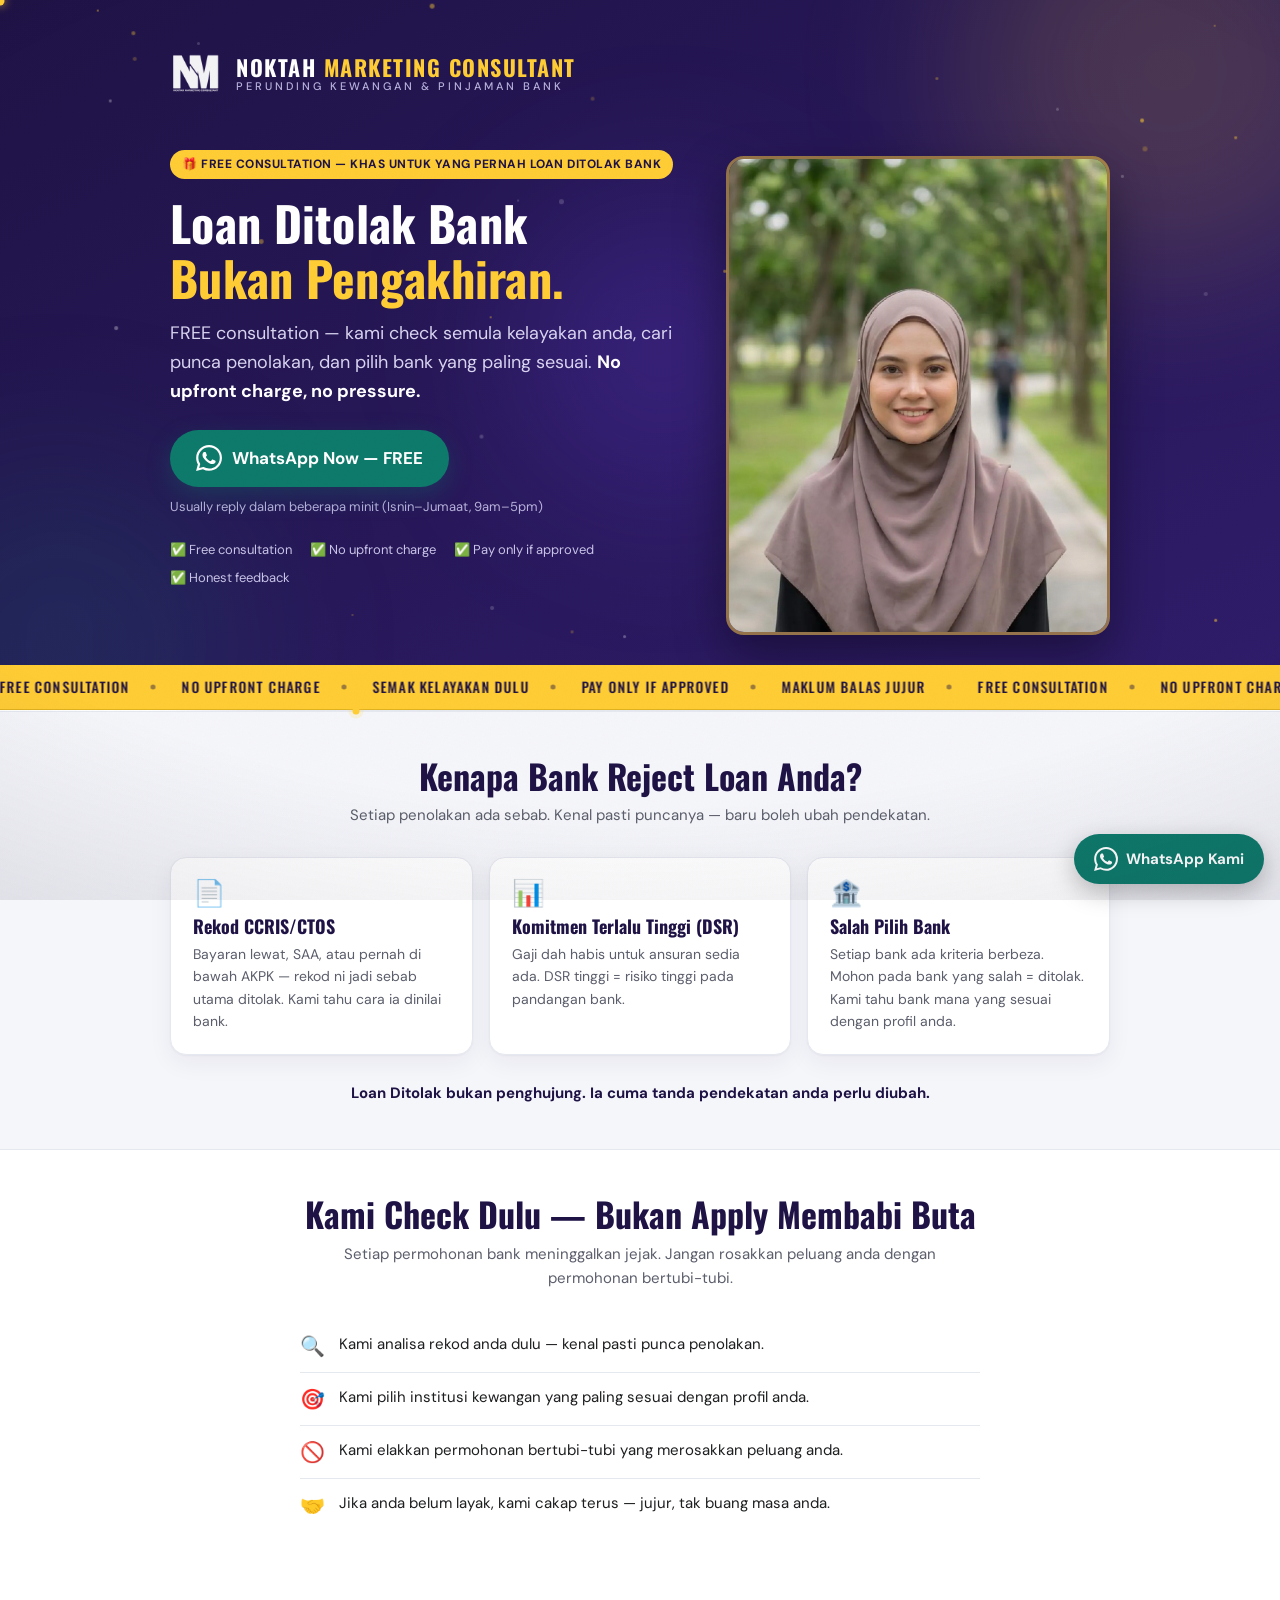
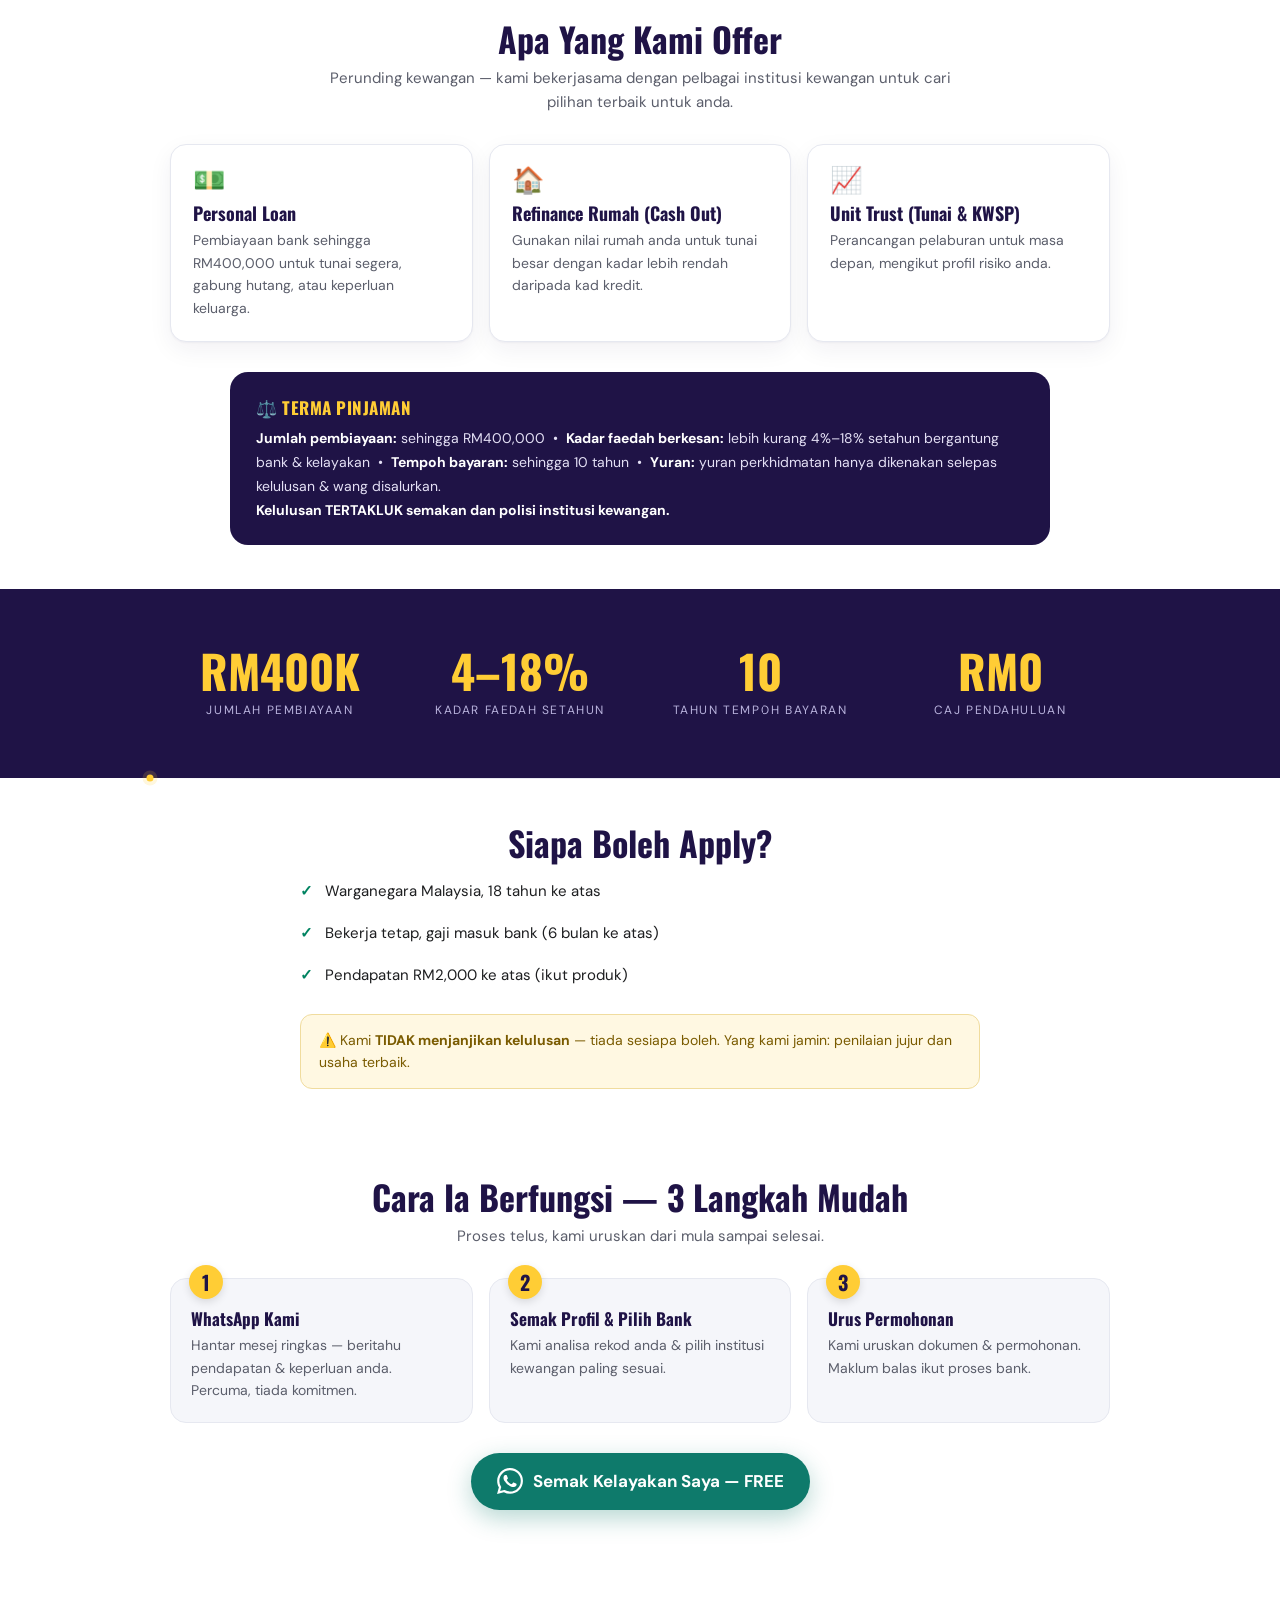
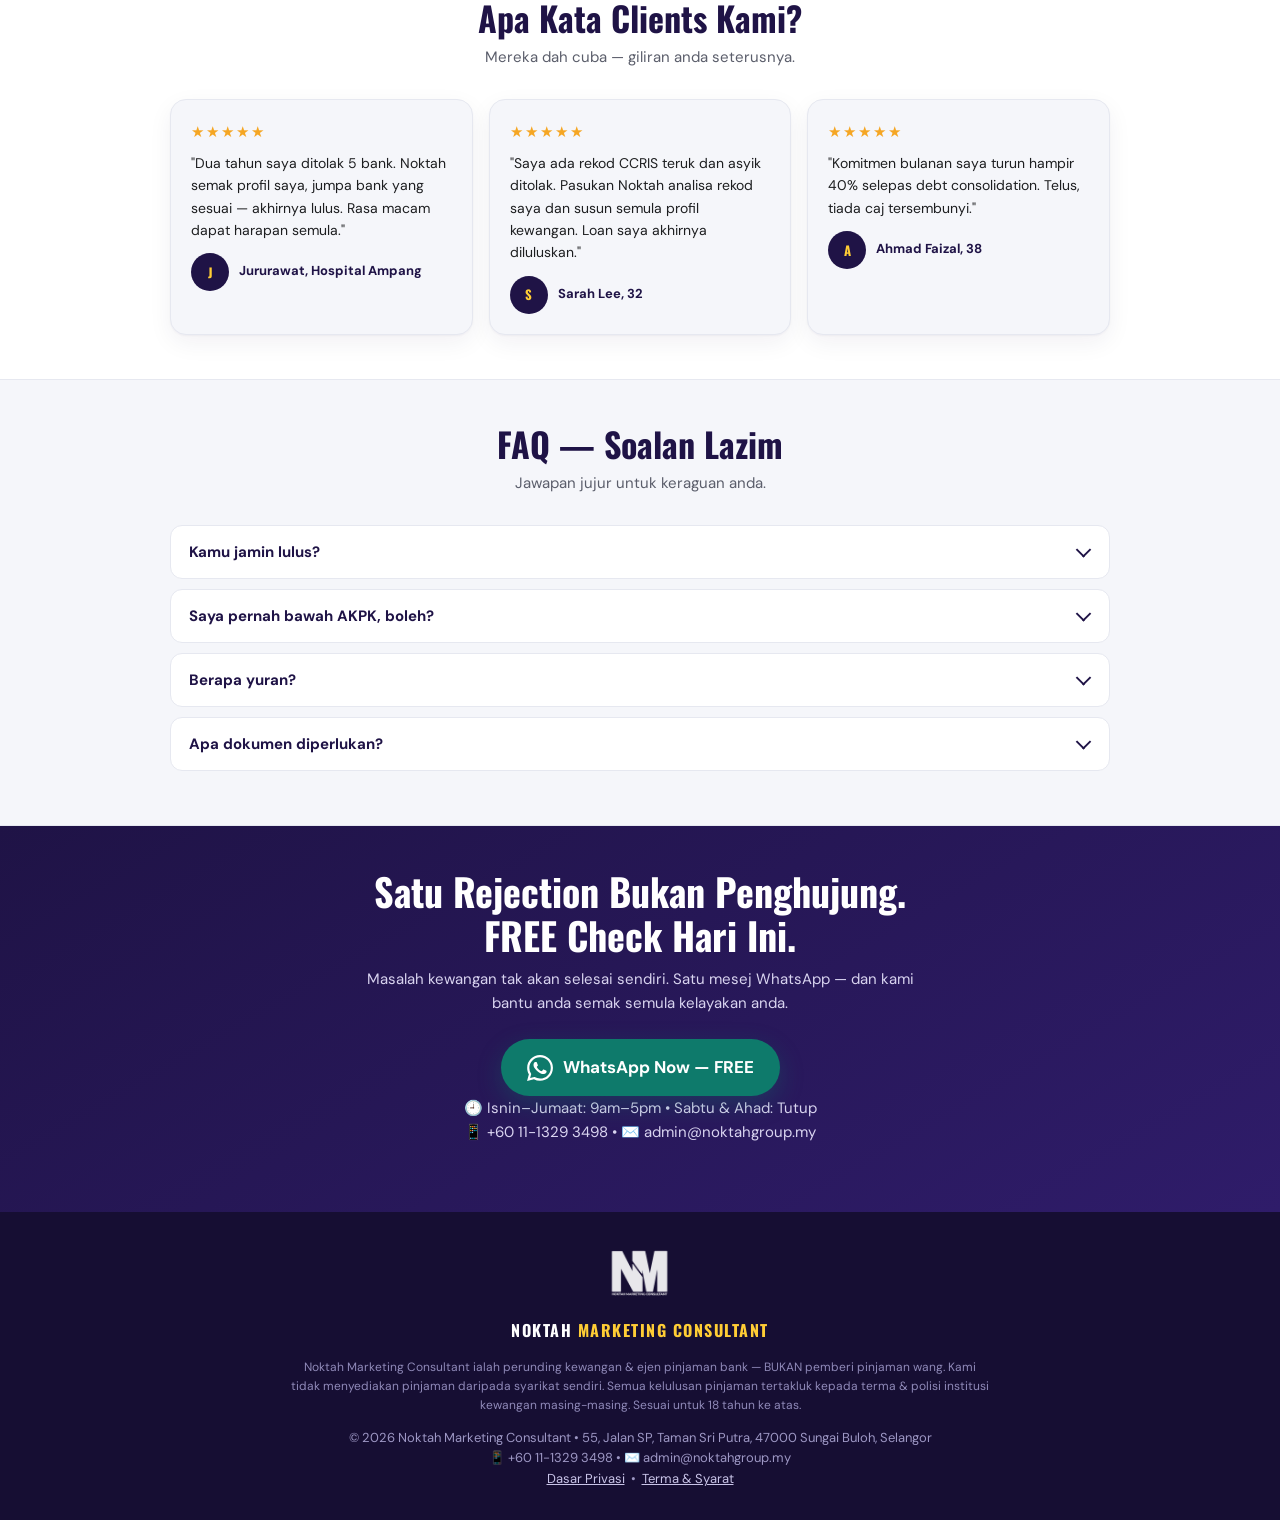
==== commit e79589f8: "Tahap 3: brand dot-motion, a11y fixes, EN-MS copy Implements the approved Tahap 1 wireframe and Taha" ====
--- a/index.html
+++ b/index.html
@@ -76,7 +76,12 @@
 <link rel="preconnect" href="https://fonts.googleapis.com">
 <link rel="preconnect" href="https://fonts.gstatic.com" crossorigin>
 <link href="https://fonts.googleapis.com/css2?family=Oswald:wght@400;500;700&family=DM+Sans:wght@400;500;700&display=swap" rel="stylesheet">
-<link rel="stylesheet" href="css/style.css?v=1">
+<meta name="theme-color" content="#1f1346">
+<!-- Hero image is the LCP element on mobile ad traffic; without a preload the
+     browser only discovers it after parsing the <picture> markup. -->
+<link rel="preload" as="image" href="hero-mobile.webp" media="(max-width:760px)">
+<link rel="preload" as="image" href="hero.webp" media="(min-width:761px)">
+<link rel="stylesheet" href="css/style.css?v=3">
 <script>
 /* Motion gating. The `js` class arms the reveal animations; the safety net
    below strips it again if main.js never boots (blocked, failed, slow 3G),
@@ -97,11 +102,23 @@
 </head>
 <body class="is-loading">
 
+<a class="skip-link" href="#main">Lompat ke kandungan utama</a>
+
 <svg style="display:none" aria-hidden="true"><symbol id="waIco" viewBox="0 0 24 24"><path d="M17.472 14.382c-.297-.149-1.758-.867-2.03-.967-.273-.099-.471-.148-.67.15-.197.297-.767.966-.94 1.164-.173.199-.347.223-.644.075-.297-.15-1.255-.463-2.39-1.475-.883-.788-1.48-1.761-1.653-2.059-.173-.297-.018-.458.13-.606.134-.133.298-.347.446-.52.149-.174.198-.298.298-.497.099-.198.05-.371-.025-.52-.075-.149-.669-1.612-.916-2.207-.242-.579-.487-.5-.669-.51-.173-.008-.371-.01-.57-.01-.198 0-.52.074-.792.372-.272.297-1.04 1.016-1.04 2.479 0 1.462 1.065 2.875 1.213 3.074.149.198 2.096 3.2 5.077 4.487.709.306 1.262.489 1.694.625.712.227 1.36.195 1.871.118.571-.085 1.758-.719 2.006-1.413.248-.694.248-1.289.173-1.413-.074-.124-.272-.198-.57-.347m-5.421 7.403h-.004a9.87 9.87 0 01-5.031-1.378l-.361-.214-3.741.982.998-3.648-.235-.374a9.86 9.86 0 01-1.51-5.26c.001-5.45 4.436-9.884 9.888-9.884 2.64 0 5.122 1.03 6.988 2.898a9.825 9.825 0 012.893 6.994c-.003 5.45-4.437 9.884-9.885 9.884m8.413-18.297A11.815 11.815 0 0012.05 0C5.495 0 .16 5.335.157 11.892c0 2.096.547 4.142 1.588 5.945L.057 24l6.305-1.654a11.882 11.882 0 005.683 1.448h.005c6.554 0 11.89-5.335 11.893-11.893a11.821 11.821 0 00-3.48-8.413z"/></symbol></svg>
 
-<!-- ================= PRELOADER ================= -->
+<!-- Monochrome logo. The source logo-sm.png is black #000000 + red #e50003 —
+     neither colour is in this palette, and dropping it in a white box on the
+     navy header put four brand colours on screen at once. This keeps the REAL
+     logo shape (no redraw, no invented mark) and renders it flat white via
+     filter. The original PNG is untouched on the favicon and in documents. -->
+
+<!-- ================= PRELOADER / LOGO INTRO ================= -->
 <div class="loader" id="loader" aria-hidden="true">
-  <div class="loader-mark">NOKTAH <em>GROUP</em></div>
+  <div class="intro" id="intro">
+    <span class="intro__rule"></span>
+    <span class="intro__dot"></span>
+    <div class="loader-mark">NOKTAH <em>GROUP</em></div>
+  </div>
   <div class="loader-track"><div class="loader-bar" id="loader-bar"></div></div>
   <div class="loader-pct" id="loader-pct">000%</div>
 </div>
@@ -110,46 +127,48 @@
 <div class="grain" aria-hidden="true"></div>
 <div class="vignette" aria-hidden="true"></div>
 <div class="progress" aria-hidden="true"></div>
+<div class="progress-dot" id="progressDot" aria-hidden="true"></div>
 
 <!-- ================= STICKY HEADER ================= -->
 <header class="hdr" id="hdr">
-  <div class="wrap hdr-inner">
+  <nav class="wrap hdr-inner" aria-label="Navigasi utama">
     <a class="hdr-brand" href="#top">
-      <img src="logo-sm.png" alt="Logo Noktah Marketing Consultant">
+      <img class="logo-mark" src="logo-sm.png" alt="Logo Noktah Marketing Consultant">
       <span>NOKTAH <em>GROUP</em></span>
     </a>
     <a class="hdr-cta" href="https://wa.me/601113293498?text=Assalamualaikum%2C%20saya%20nak%20semak%20kelayakan%20loan%20-%20konsultasi%20PERCUMA." target="_blank" rel="noopener" onclick="trackWA('header')">
       <svg class="wa-ico" fill="#fff" aria-hidden="true"><use href="#waIco"/></svg>
       <span>Semak Percuma</span>
     </a>
-  </div>
+  </nav>
 </header>
 
 <!-- ================= HERO ================= -->
-<header class="hero" id="top">
+<section class="hero" id="top">
   <div class="hero-bloom hero-bloom--1" aria-hidden="true"></div>
   <div class="hero-bloom hero-bloom--2" aria-hidden="true"></div>
   <div class="hero-bloom hero-bloom--3" aria-hidden="true"></div>
+  <div class="hero-dots" id="heroDots" aria-hidden="true"></div>
   <div class="wrap">
     <div class="brand" data-reveal>
-      <img src="logo-sm.png" alt="Logo Noktah Marketing Consultant">
+      <img class="logo-mark" src="logo-sm.png" alt="Logo Noktah Marketing Consultant">
       <div class="brand-name">NOKTAH <em>MARKETING CONSULTANT</em><small>PERUNDING KEWANGAN &amp; PINJAMAN BANK</small></div>
     </div>
     <div class="hero-grid">
       <div class="hero-copy">
-        <span class="badge">🎁 Konsultasi PERCUMA — Khas Untuk Yang Pernah Loan Ditolak Bank</span>
+        <span class="badge">🎁 FREE Consultation — Khas Untuk Yang Pernah Loan Ditolak Bank</span>
         <h1>
           <span class="line-mask"><span class="line-inner">Loan Ditolak Bank</span></span>
           <span class="line-mask"><span class="line-inner"><span class="hl">Bukan Pengakhiran.</span></span></span>
         </h1>
-        <p class="sub">Konsultasi PERCUMA — kami semak semula kelayakan anda, cari punca penolakan, dan pilih bank yang sesuai. <strong>Tiada caj pendahuluan, tiada tekanan.</strong></p>
-        <a class="cta" href="https://wa.me/601113293498?text=Assalamualaikum%2C%20saya%20nak%20semak%20kelayakan%20loan%20-%20konsultasi%20PERCUMA." target="_blank" rel="noopener" onclick="trackWA('hero')"><svg class="wa-ico" fill="#fff" aria-hidden="true"><use href="#waIco"/></svg> WhatsApp Sekarang — Percuma</a>
-        <p class="cta-note">Biasanya dibalas dalam beberapa minit (Isnin–Jumaat, 9pg–5ptg)</p>
+        <p class="sub">FREE consultation — kami check semula kelayakan anda, cari punca penolakan, dan pilih bank yang paling sesuai. <strong>No upfront charge, no pressure.</strong></p>
+        <a class="cta" href="https://wa.me/601113293498?text=Assalamualaikum%2C%20saya%20nak%20semak%20kelayakan%20loan%20-%20konsultasi%20PERCUMA." target="_blank" rel="noopener" onclick="trackWA('hero')"><svg class="wa-ico" fill="#fff" aria-hidden="true"><use href="#waIco"/></svg> WhatsApp Now — FREE</a>
+        <p class="cta-note">Usually reply dalam beberapa minit (Isnin–Jumaat, 9am–5pm)</p>
         <div class="trust">
-          <span>✅ Konsultasi percuma</span>
-          <span>✅ Tiada caj depan</span>
-          <span>✅ Bayar hanya bila lulus</span>
-          <span>✅ Maklum balas jujur</span>
+          <span>✅ Free consultation</span>
+          <span>✅ No upfront charge</span>
+          <span>✅ Pay only if approved</span>
+          <span>✅ Honest feedback</span>
         </div>
       </div>
       <div class="hero-img" data-reveal>
@@ -162,28 +181,32 @@
       </div>
     </div>
   </div>
-</header>
+</section>
+
+<main id="main">
 
 <!-- ================= MARQUEE ================= -->
 <div class="marquee" aria-hidden="true">
   <div class="marquee-track">
-    <span class="marquee-item">Konsultasi Percuma</span>
-    <span class="marquee-item">Tiada Caj Pendahuluan</span>
+    <span class="marquee-item">Free Consultation</span>
+    <span class="marquee-item">No Upfront Charge</span>
     <span class="marquee-item">Semak Kelayakan Dulu</span>
-    <span class="marquee-item">Bayar Hanya Bila Lulus</span>
+    <span class="marquee-item">Pay Only If Approved</span>
     <span class="marquee-item">Maklum Balas Jujur</span>
-    <span class="marquee-item">Konsultasi Percuma</span>
-    <span class="marquee-item">Tiada Caj Pendahuluan</span>
+    <span class="marquee-item">Free Consultation</span>
+    <span class="marquee-item">No Upfront Charge</span>
     <span class="marquee-item">Semak Kelayakan Dulu</span>
-    <span class="marquee-item">Bayar Hanya Bila Lulus</span>
+    <span class="marquee-item">Pay Only If Approved</span>
     <span class="marquee-item">Maklum Balas Jujur</span>
   </div>
 </div>
+
+<div class="dot-rule" aria-hidden="true"><span class="dot-rule__dot"></span></div>
 
 <!-- ================= PAIN ================= -->
 <section class="pain">
   <div class="wrap">
-    <h2 class="sec" data-reveal>Kenapa Bank Tolak Permohonan Anda?</h2>
+    <h2 class="sec" data-reveal>Kenapa Bank Reject Loan Anda?</h2>
     <p class="sec-sub" data-reveal>Setiap penolakan ada sebab. Kenal pasti puncanya — baru boleh ubah pendekatan.</p>
     <div class="cards" data-reveal-group>
       <div class="card" data-reveal>
@@ -193,7 +216,7 @@
       </div>
       <div class="card" data-reveal>
         <div class="ico">📊</div>
-        <h3>Komitmen Terlalu Tinggi</h3>
+        <h3>Komitmen Terlalu Tinggi (DSR)</h3>
         <p>Gaji dah habis untuk ansuran sedia ada. DSR tinggi = risiko tinggi pada pandangan bank.</p>
       </div>
       <div class="card" data-reveal>
@@ -209,7 +232,7 @@
 <!-- ================= BEZANYA ================= -->
 <section class="bezanya">
   <div class="wrap">
-    <h2 class="sec" data-reveal>Kami Semak Dahulu, Bukan Mohon Membabi Buta</h2>
+    <h2 class="sec" data-reveal>Kami Check Dulu — Bukan Apply Membabi Buta</h2>
     <p class="sec-sub" data-reveal>Setiap permohonan bank meninggalkan jejak. Jangan rosakkan peluang anda dengan permohonan bertubi-tubi.</p>
     <ul>
       <li data-reveal><span class="ic">🔍</span> Kami analisa rekod anda dulu — kenal pasti punca penolakan.</li>
@@ -223,7 +246,7 @@
 <!-- ================= PERKHIDMATAN ================= -->
 <section>
   <div class="wrap">
-    <h2 class="sec" data-reveal>Apa yang Kami Tawarkan</h2>
+    <h2 class="sec" data-reveal>Apa Yang Kami Offer</h2>
     <p class="sec-sub" data-reveal>Perunding kewangan — kami bekerjasama dengan pelbagai institusi kewangan untuk cari pilihan terbaik untuk anda.</p>
     <div class="cards" data-reveal-group>
       <div class="card" data-reveal>
@@ -250,10 +273,38 @@
   </div>
 </section>
 
+<!-- ================= METRICS ================= -->
+<section class="metrics">
+  <div class="wrap">
+    <div class="metric-grid" data-reveal-group>
+      <!-- Final values live in the markup so a no-JS / blocked-JS visitor sees
+           the real numbers; the counter animates from 0 up to them. -->
+      <div class="metric" data-reveal>
+        <div class="metric__num">RM<span data-count-to="400">400</span>K</div>
+        <div class="metric__label">Jumlah pembiayaan</div>
+      </div>
+      <div class="metric" data-reveal>
+        <div class="metric__num"><span data-count-to="4">4</span>–<span data-count-to="18">18</span>%</div>
+        <div class="metric__label">Kadar faedah setahun</div>
+      </div>
+      <div class="metric" data-reveal>
+        <div class="metric__num"><span data-count-to="10">10</span></div>
+        <div class="metric__label">Tahun tempoh bayaran</div>
+      </div>
+      <div class="metric" data-reveal>
+        <div class="metric__num">RM<span data-count-to="0">0</span></div>
+        <div class="metric__label">Caj pendahuluan</div>
+      </div>
+    </div>
+  </div>
+</section>
+
+<div class="dot-rule" aria-hidden="true"><span class="dot-rule__dot"></span></div>
+
 <!-- ================= KELAYAKAN ================= -->
 <section class="kelayakan">
   <div class="wrap">
-    <h2 class="sec" data-reveal>Siapa Boleh Cuba?</h2>
+    <h2 class="sec" data-reveal>Siapa Boleh Apply?</h2>
     <ul>
       <li data-reveal><span class="tick">✓</span> Warganegara Malaysia, 18 tahun ke atas</li>
       <li data-reveal><span class="tick">✓</span> Bekerja tetap, gaji masuk bank (6 bulan ke atas)</li>
@@ -266,7 +317,7 @@
 <!-- ================= LANGKAH ================= -->
 <section>
   <div class="wrap">
-    <h2 class="sec" data-reveal>Cara Kerja — 3 Langkah Mudah</h2>
+    <h2 class="sec" data-reveal>Cara Ia Berfungsi — 3 Langkah Mudah</h2>
     <p class="sec-sub" data-reveal>Proses telus, kami uruskan dari mula sampai selesai.</p>
     <div class="steps" data-reveal-group>
       <div class="step" data-reveal>
@@ -282,8 +333,8 @@
         <p>Kami uruskan dokumen &amp; permohonan. Maklum balas ikut proses bank.</p>
       </div>
     </div>
-    <div style="text-align:center;margin-top:30px" data-reveal>
-      <a class="cta" href="https://wa.me/601113293498?text=Assalamualaikum%2C%20saya%20nak%20semak%20kelayakan%20loan%20-%20konsultasi%20PERCUMA." target="_blank" rel="noopener" onclick="trackWA('mid')"><svg class="wa-ico" fill="#fff" aria-hidden="true"><use href="#waIco"/></svg> Semak Kelayakan Saya — Percuma</a>
+    <div class="center-cta" data-reveal>
+      <a class="cta" href="https://wa.me/601113293498?text=Assalamualaikum%2C%20saya%20nak%20semak%20kelayakan%20loan%20-%20konsultasi%20PERCUMA." target="_blank" rel="noopener" onclick="trackWA('mid')"><svg class="wa-ico" fill="#fff" aria-hidden="true"><use href="#waIco"/></svg> Semak Kelayakan Saya — FREE</a>
     </div>
   </div>
 </section>
@@ -291,7 +342,7 @@
 <!-- ================= TESTIMONI ================= -->
 <section>
   <div class="wrap">
-    <h2 class="sec" data-reveal>Apa Kata Pelanggan Kami?</h2>
+    <h2 class="sec" data-reveal>Apa Kata Clients Kami?</h2>
     <p class="sec-sub" data-reveal>Mereka dah cuba — giliran anda seterusnya.</p>
     <div class="testi" data-reveal-group>
       <div class="tcard" data-reveal>
@@ -316,7 +367,7 @@
 <!-- ================= FAQ ================= -->
 <section class="faq">
   <div class="wrap">
-    <h2 class="sec" data-reveal>Soalan Lazim</h2>
+    <h2 class="sec" data-reveal>FAQ — Soalan Lazim</h2>
     <p class="sec-sub" data-reveal>Jawapan jujur untuk keraguan anda.</p>
     <details data-reveal>
       <summary>Kamu jamin lulus?</summary>
@@ -340,17 +391,19 @@
 <!-- ================= CTA AKHIR ================= -->
 <section class="cta-final">
   <div class="wrap">
-    <h2 data-reveal>Satu Penolakan Bukan Pengakhiran.<br>Semakan PERCUMA Hari Ini.</h2>
+    <h2 data-reveal>Satu Rejection Bukan Penghujung.<br>FREE Check Hari Ini.</h2>
     <p data-reveal>Masalah kewangan tak akan selesai sendiri. Satu mesej WhatsApp — dan kami bantu anda semak semula kelayakan anda.</p>
-    <a class="cta" href="https://wa.me/601113293498?text=Assalamualaikum%2C%20saya%20nak%20semak%20kelayakan%20loan%20-%20konsultasi%20PERCUMA." target="_blank" rel="noopener" onclick="trackWA('final')"><svg class="wa-ico" fill="#fff" aria-hidden="true"><use href="#waIco"/></svg> WhatsApp Sekarang — Percuma</a>
-    <p class="jam-info" data-reveal>🕘 Isnin–Jumaat: 9:00pg–5:00ptg • Sabtu &amp; Ahad: Tutup<br>📱 +60 11-1329 3498 • ✉️ admin@noktahgroup.my</p>
-  </div>
-</section>
+    <a class="cta" href="https://wa.me/601113293498?text=Assalamualaikum%2C%20saya%20nak%20semak%20kelayakan%20loan%20-%20konsultasi%20PERCUMA." target="_blank" rel="noopener" onclick="trackWA('final')"><svg class="wa-ico" fill="#fff" aria-hidden="true"><use href="#waIco"/></svg> WhatsApp Now — FREE</a>
+    <p class="jam-info" data-reveal>🕘 Isnin–Jumaat: 9am–5pm • Sabtu &amp; Ahad: Tutup<br>📱 +60 11-1329 3498 • ✉️ admin@noktahgroup.my</p>
+  </div>
+</section>
+
+</main>
 
 <footer>
   <div class="wrap">
-    <img src="logo-sm.png" alt="Noktah Marketing Consultant" style="width:70px;margin:0 auto 12px;background:#fff;border-radius:12px;padding:5px">
-    <p style="font-family:Oswald,sans-serif;font-weight:700;letter-spacing:1.5px;color:#fff;font-size:16px;margin-bottom:14px">NOKTAH <span style="color:#ffcd35">MARKETING CONSULTANT</span></p>
+    <img class="logo-mark" src="logo-sm.png" alt="Noktah Marketing Consultant">
+    <p class="foot-brand">NOKTAH <span>MARKETING CONSULTANT</span></p>
     <p class="disclaimer">Noktah Marketing Consultant ialah perunding kewangan &amp; ejen pinjaman bank — BUKAN pemberi pinjaman wang. Kami tidak menyediakan pinjaman daripada syarikat sendiri. Semua kelulusan pinjaman tertakluk kepada terma &amp; polisi institusi kewangan masing-masing. Sesuai untuk 18 tahun ke atas.</p>
     <p>© 2026 Noktah Marketing Consultant • 55, Jalan SP, Taman Sri Putra, 47000 Sungai Buloh, Selangor<br>
     📱 +60 11-1329 3498 • ✉️ admin@noktahgroup.my<br>
--- a/css/style.css
+++ b/css/style.css
@@ -8,7 +8,9 @@
 :root{
   --navy:#1f1346; --navy2:#2f1c6a; --navy3:#160e33;
   --gold:#ffcd35; --gold-dim:#e0b21f;
-  --wa:#25D366; --wa-dark:#1eb457;
+  /* CTA green. WhatsApp brand #25D366 gives white text only 1.98:1 — fails
+     WCAG AA (needs 4.5:1). #0E7A6B is 5.23:1 and still reads as WhatsApp green. */
+  --wa:#0E7A6B; --wa-dark:#0B6357;
   --ink:#1d1e20; --gray:#5b5e6b;
   --bg:#ffffff; --soft:#f5f6fa; --line:#e6e8f0;
   --w70:#d9d4f0; --w50:#b9b3dd; --w30:#9d97c4;
@@ -19,13 +21,33 @@
   --ease:cubic-bezier(.22,.61,.36,1);
   --ease-out:cubic-bezier(.16,1,.3,1);
   --shadow-card:0 1px 2px rgba(31,19,70,.04), 0 8px 24px rgba(31,19,70,.06);
-  --shadow-wa:0 8px 24px rgba(37,211,102,.35);
+  --shadow-wa:0 8px 24px rgba(14,122,107,.30);
   --shadow-img:0 20px 50px rgba(0,0,0,.4);
 }
 
 /* ---------- reset ---------- */
 *{margin:0;padding:0;box-sizing:border-box;-webkit-tap-highlight-color:transparent}
 html{scroll-behavior:auto}                 /* Lenis owns scrolling */
+
+/* ---------- skip link ---------- */
+/* Keyboard and screen-reader users need to bypass the header on every page. */
+.skip-link{
+  position:absolute;left:-9999px;top:0;z-index:9999;
+  background:var(--gold);color:var(--navy);font-weight:600;
+  padding:10px 18px;border-radius:0 0 var(--r-sm) 0;text-decoration:none;
+}
+.skip-link:focus{left:0}
+
+/* ---------- focus visibility ---------- */
+/* WCAG 2.4.7. Nothing on the page had a visible focus state. */
+a:focus-visible,button:focus-visible,summary:focus-visible,
+details:focus-visible,[tabindex]:focus-visible{
+  outline:3px solid var(--gold);outline-offset:3px;border-radius:6px;
+}
+.hdr a:focus-visible,.hero a:focus-visible,footer a:focus-visible{
+  outline-color:#fff;
+}
+
 body{
   font-family:'DM Sans',Arial,sans-serif;color:var(--ink);background:var(--bg);
   line-height:1.6;overflow-x:hidden;
@@ -49,11 +71,112 @@
   transition:opacity .55s var(--ease),visibility .55s var(--ease);
 }
 .loader.is-gone{opacity:0;visibility:hidden;pointer-events:none}
-.loader-mark{font-family:Oswald,sans-serif;font-weight:700;font-size:26px;letter-spacing:3px;color:#fff}
+.loader-mark{font-family:Oswald,sans-serif;font-weight:700;font-size:26px;letter-spacing:3px;color:#fff;opacity:0}
 .loader-mark em{color:var(--gold);font-style:normal}
+
+/* ---------- logo intro: "the dot that moves on" ---------- */
+/* A single gold dot appears, stretches into a rule, and the wordmark resolves.
+   Replaces the % counter — the counter said "loading", this says "not a full stop". */
+.intro{position:relative;display:flex;flex-direction:column;align-items:center;gap:16px}
+.intro__dot{
+  width:9px;height:9px;border-radius:var(--r-pill);background:var(--gold);
+  transform:translateX(-96px) scale(.6);opacity:0;
+}
+.intro__rule{
+  position:absolute;top:4px;left:50%;height:2px;width:0;border-radius:var(--r-pill);
+  background:linear-gradient(90deg,var(--gold),var(--gold-dim));
+  transform:translateX(-50%);opacity:0;
+}
+.js .intro.is-play .intro__dot{
+  animation:introDot 1.35s var(--ease-out) forwards;
+}
+.js .intro.is-play .intro__rule{
+  animation:introRule 1.35s var(--ease-out) forwards;
+}
+.js .intro.is-play .loader-mark{
+  animation:introMark .7s var(--ease-out) .62s forwards;
+}
+@keyframes introDot{
+  0%{opacity:0;transform:translateX(-96px) scale(.6)}
+  28%{opacity:1;transform:translateX(0) scale(1.5)}
+  55%{opacity:1;transform:translateX(0) scale(1)}
+  100%{opacity:0;transform:translateX(0) scale(1)}
+}
+@keyframes introRule{
+  0%,26%{opacity:0;width:0}
+  34%{opacity:1;width:0}
+  78%{opacity:1;width:190px}
+  100%{opacity:0;width:190px}
+}
+@keyframes introMark{
+  from{opacity:0;transform:translateY(6px)}
+  to{opacity:1;transform:none}
+}
 .loader-track{width:min(240px,60vw);height:3px;background:rgba(255,255,255,.14);border-radius:var(--r-pill);overflow:hidden}
 .loader-bar{height:100%;width:0;background:linear-gradient(90deg,var(--gold),var(--gold-dim));border-radius:var(--r-pill)}
 .loader-pct{font-size:11px;letter-spacing:2px;color:var(--w30);font-variant-numeric:tabular-nums}
+
+/* ---------- brand logo (monochrome variant) ---------- */
+/* Source logo-sm.png is black #000000 + red #e50003 — neither is in this
+   palette, and a white box on the navy header put four brand colours on
+   screen at once. Filter flattens the REAL logo to white: same shape, no
+   redraw, no invented mark. The original PNG is untouched on the favicon. */
+.logo-mark{display:block;flex-shrink:0;object-fit:contain}
+.hdr-brand .logo-mark{width:30px;height:30px;filter:brightness(0) invert(1);opacity:.95}
+footer .logo-mark{width:64px;height:64px;filter:brightness(0) invert(1);opacity:.9;margin:0 auto 12px}
+
+/* ---------- dot system ("Noktah bukan noktah") ---------- */
+/* "Noktah" = a full stop. The page's promise is that a rejection is a dot,
+   not the end — so the brand mark is a dot that moves on instead of resting.
+   All transform/opacity only: GPU-composited, no layout thrash. */
+
+/* Hero dot field — a slow drift of small dots behind the copy. */
+.hero-dots{position:absolute;inset:0;z-index:1;overflow:hidden;pointer-events:none}
+.hero-dot{
+  position:absolute;border-radius:50%;background:var(--gold);
+  opacity:0;will-change:transform,opacity;
+}
+.hero-dot--soft{background:rgba(255,255,255,.55)}
+
+/* Section divider — a rule with one dot that travels along it on scroll. */
+.dot-rule{
+  position:relative;height:1px;max-width:980px;margin:0 auto;
+  background:linear-gradient(90deg,transparent,var(--line) 12%,var(--line) 88%,transparent);
+}
+.dot-rule__dot{
+  position:absolute;top:50%;left:0;width:7px;height:7px;border-radius:50%;
+  background:var(--gold);transform:translate(-50%,-50%);
+  box-shadow:0 0 0 4px rgba(255,205,53,.16);
+}
+
+/* Scroll progress — a travelling dot instead of a bar. */
+.progress{
+  position:fixed;top:0;left:0;height:2px;width:0;z-index:9500;
+  background:linear-gradient(90deg,var(--gold),var(--gold-dim));transform-origin:0 50%;
+}
+.progress-dot{
+  position:fixed;top:0;left:0;width:9px;height:9px;border-radius:50%;z-index:9501;
+  background:var(--gold);box-shadow:0 0 10px rgba(255,205,53,.75);
+  transform:translate(-50%,-50%);pointer-events:none;
+}
+
+/* ---------- metric counters ---------- */
+.metrics{background:var(--navy);color:#fff}
+.metric-grid{
+  display:grid;grid-template-columns:repeat(auto-fit,minmax(160px,1fr));
+  gap:var(--s3);text-align:center;
+}
+.metric{padding:var(--s2) 0}
+.metric__num{
+  font-family:Oswald,sans-serif;font-weight:700;line-height:1;
+  font-size:clamp(30px,6.5vw,46px);color:var(--gold);
+  font-variant-numeric:tabular-nums;
+}
+.metric__num sup{font-size:.46em;vertical-align:super;letter-spacing:.5px}
+.metric__label{
+  margin-top:8px;font-size:12px;letter-spacing:1.6px;text-transform:uppercase;
+  color:var(--w50);
+}
 
 /* ---------- film texture + progress ---------- */
 .grain{
@@ -63,10 +186,6 @@
 .vignette{
   position:fixed;inset:0;z-index:8999;pointer-events:none;
   background:radial-gradient(120% 90% at 50% 40%,transparent 55%,rgba(22,14,51,.16) 100%);
-}
-.progress{
-  position:fixed;top:0;left:0;height:3px;width:0;z-index:9500;
-  background:linear-gradient(90deg,var(--gold),var(--gold-dim));transform-origin:0 50%;
 }
 
 /* ---------- sticky header ---------- */
@@ -79,7 +198,6 @@
 .hdr.is-stuck{transform:translateY(0)}
 .hdr-inner{display:flex;align-items:center;justify-content:space-between;gap:16px;height:62px}
 .hdr-brand{display:flex;align-items:center;gap:10px;text-decoration:none}
-.hdr-brand img{width:34px;height:34px;background:#fff;border-radius:9px;padding:3px;object-fit:contain}
 .hdr-brand span{font-family:Oswald,sans-serif;font-weight:700;font-size:15px;letter-spacing:1.4px;color:#fff}
 .hdr-brand span em{color:var(--gold);font-style:normal}
 .hdr-cta{
@@ -97,7 +215,7 @@
 }
 .hero-bloom{position:absolute;border-radius:50%;filter:blur(80px);pointer-events:none}
 .hero-bloom--1{width:420px;height:420px;background:rgba(255,205,53,.16);top:-140px;right:-100px}
-.hero-bloom--2{width:360px;height:360px;background:rgba(37,211,102,.13);bottom:-160px;left:-120px}
+.hero-bloom--2{width:360px;height:360px;background:rgba(14,122,107,.16);bottom:-160px;left:-120px}
 .hero-bloom--3{width:300px;height:300px;background:rgba(122,74,255,.20);top:30%;left:40%}
 .hero-grid{display:grid;grid-template-columns:1.15fr .85fr;gap:36px;align-items:center;position:relative;z-index:2}
 
@@ -117,13 +235,13 @@
   font-size:17px;padding:15px 26px;border-radius:var(--r-pill);text-decoration:none;
   box-shadow:var(--shadow-wa);transition:transform .15s var(--ease),box-shadow .15s;position:relative;
 }
-.cta:hover{transform:translateY(-2px);box-shadow:0 12px 30px rgba(37,211,102,.45)}
+.cta:hover{transform:translateY(-2px);box-shadow:0 12px 30px rgba(14,122,107,.42)}
 .cta-note{margin-top:10px;font-size:13px;color:var(--w50)}
 .trust{display:flex;flex-wrap:wrap;gap:8px 18px;margin-top:22px;font-size:13px;color:#c9c4e8}
 .trust span{display:inline-flex;align-items:center;gap:6px}
 
 .brand{display:flex;align-items:center;gap:14px;margin-bottom:30px}
-.brand img{width:58px;height:58px;background:#fff;border-radius:var(--r-sm);padding:5px;object-fit:contain}
+.brand .logo-mark{width:52px;height:52px;filter:brightness(0) invert(1);opacity:.95}
 .brand .brand-name{font-family:Oswald,sans-serif;font-weight:700;font-size:clamp(17px,4vw,22px);letter-spacing:1.5px;color:#fff;line-height:1.15}
 .brand .brand-name em{color:var(--gold);font-style:normal}
 .brand .brand-name small{display:block;font-family:'DM Sans',sans-serif;font-size:11px;letter-spacing:3px;color:var(--w50);font-weight:500}
@@ -242,10 +360,18 @@
 .cta-final p{color:var(--w70);max-width:580px;margin:0 auto 24px;font-size:15px}
 .jam-info{margin-top:18px;font-size:13px;color:var(--w50)}
 
+/* Centred CTA block (was an inline style, which blocked CSP). */
+.center-cta{text-align:center;margin-top:30px}
+
 /* ---------- footer ---------- */
 footer{background:var(--navy3);color:var(--w30);font-size:13px;padding:30px 0;text-align:center}
-footer .disclaimer{max-width:700px;margin:0 auto 12px;font-size:12px;color:#7a74a3}
+footer .disclaimer{max-width:700px;margin:0 auto 12px;font-size:12px;color:#8f89b8}
 footer a{color:#c9c4e8}
+.foot-brand{
+  font-family:Oswald,sans-serif;font-weight:700;letter-spacing:1.5px;
+  color:#fff;font-size:16px;margin-bottom:14px;
+}
+.foot-brand span{color:var(--gold)}
 
 /* ---------- sticky WhatsApp ---------- */
 .sticky-wa{
@@ -312,4 +438,10 @@
   .marquee-track{transform:none !important}
   .card:hover,.cta:hover,.sticky-wa:hover,.hdr-cta:hover{transform:none !important}
   *{animation-duration:.001ms !important;transition-duration:.001ms !important}
-}
+  /* New dot-system elements must resolve to a readable resting state. */
+  .hero-dot{display:none !important}
+  .progress-dot{display:none !important}
+  .dot-rule__dot{display:none !important}
+  .loader-mark{opacity:1 !important}
+  .metric__num{opacity:1 !important}
+}
